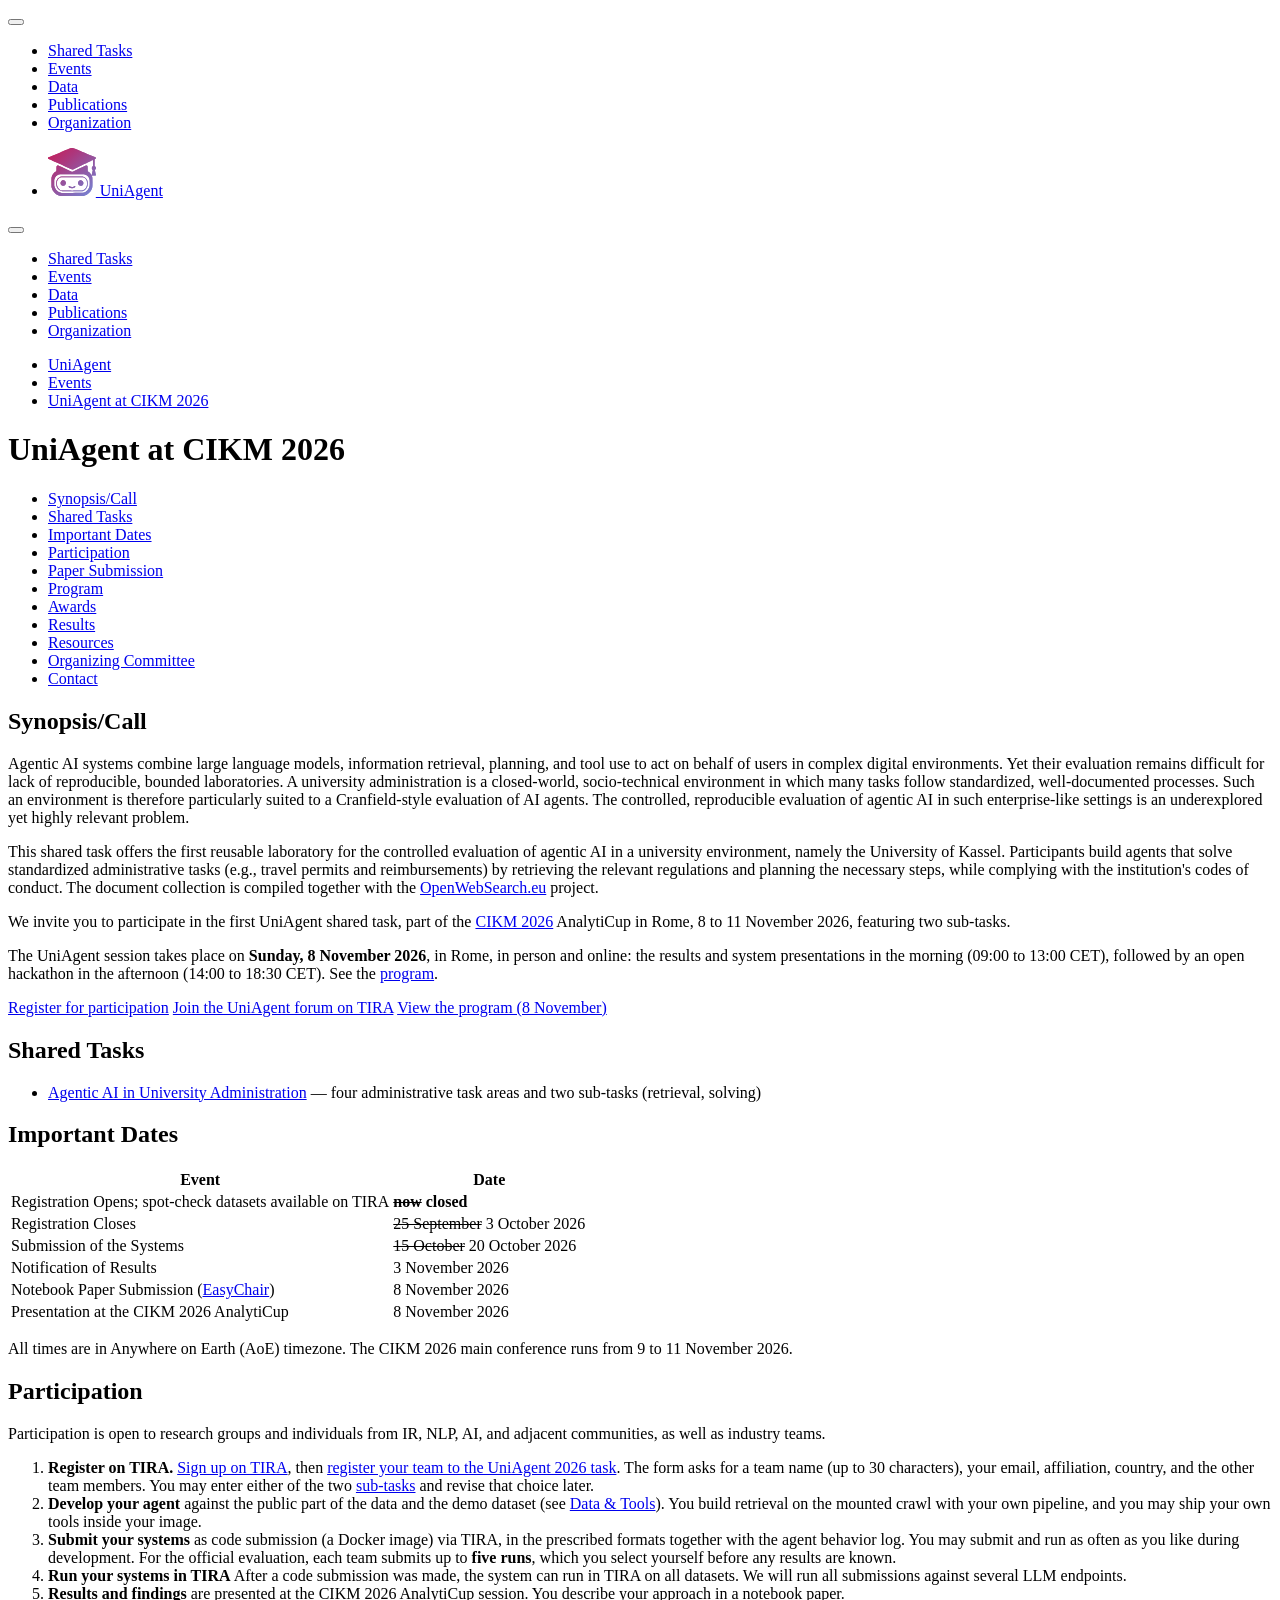
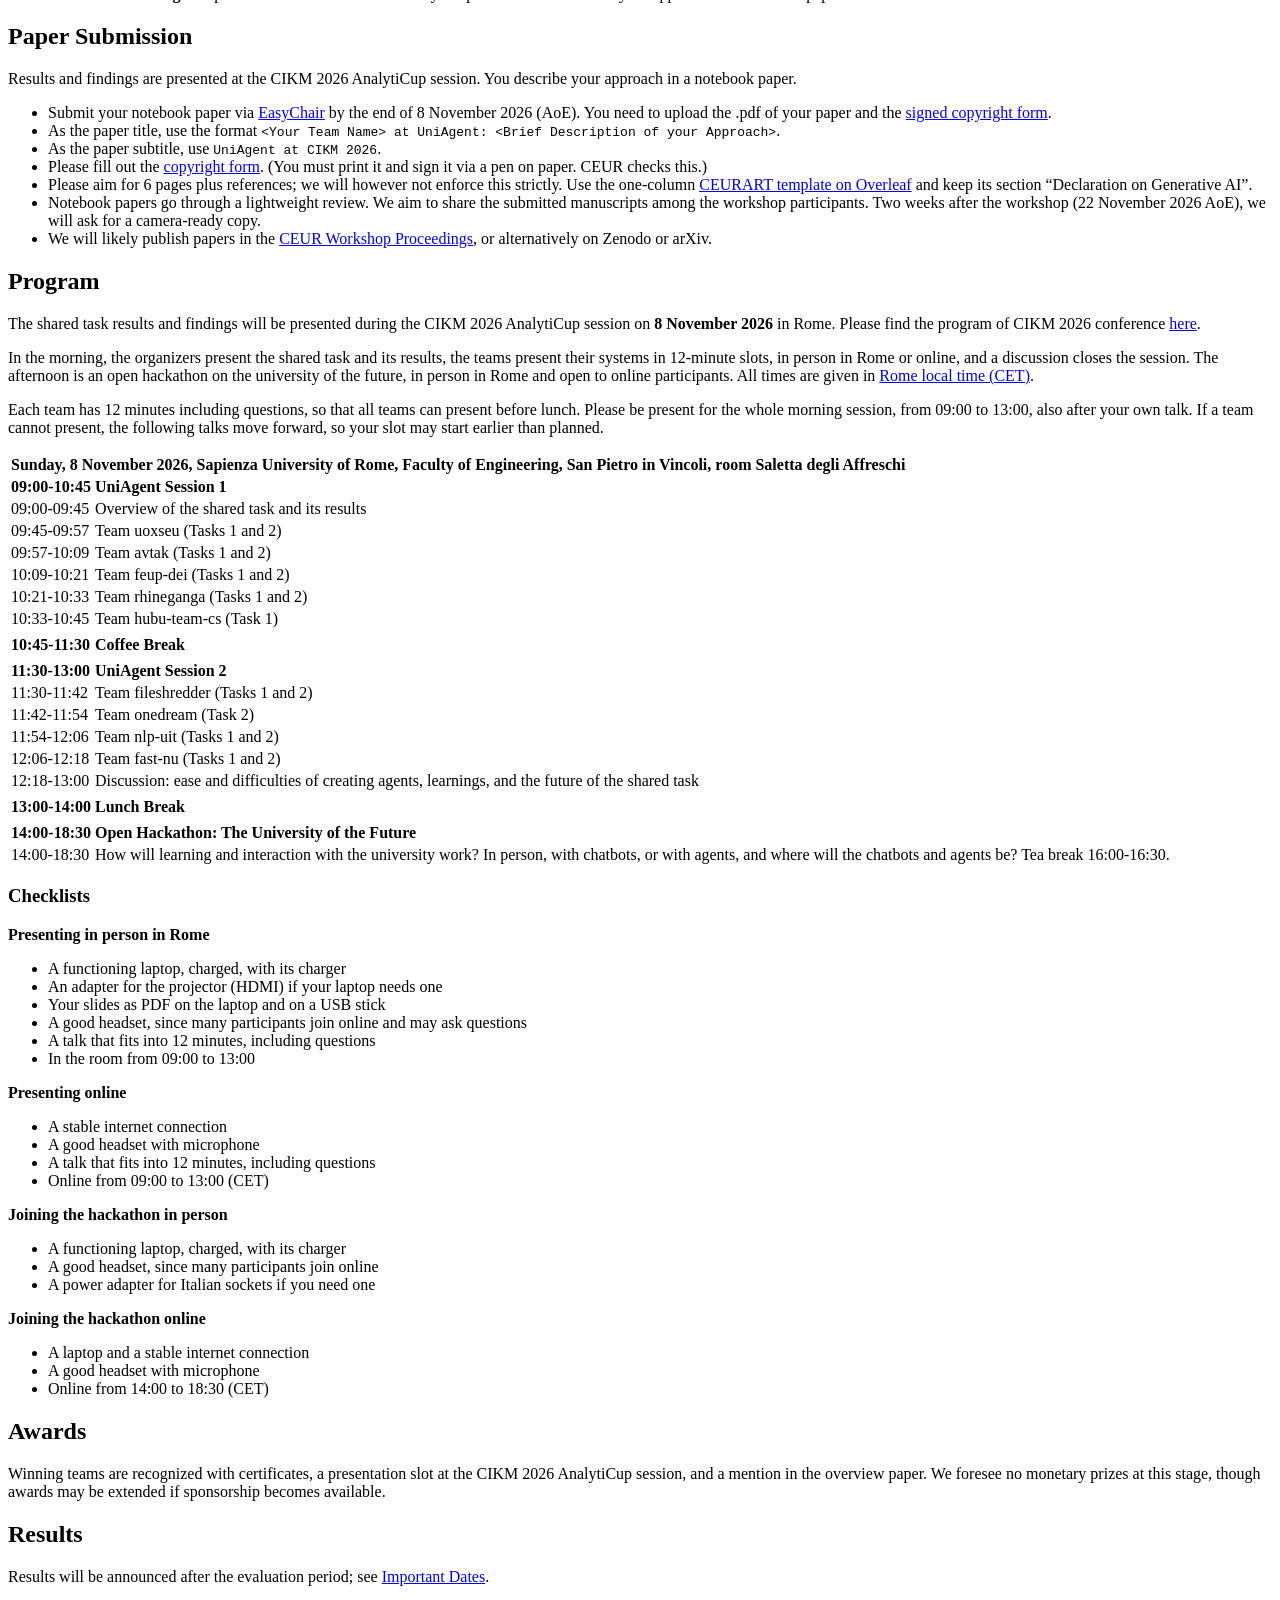
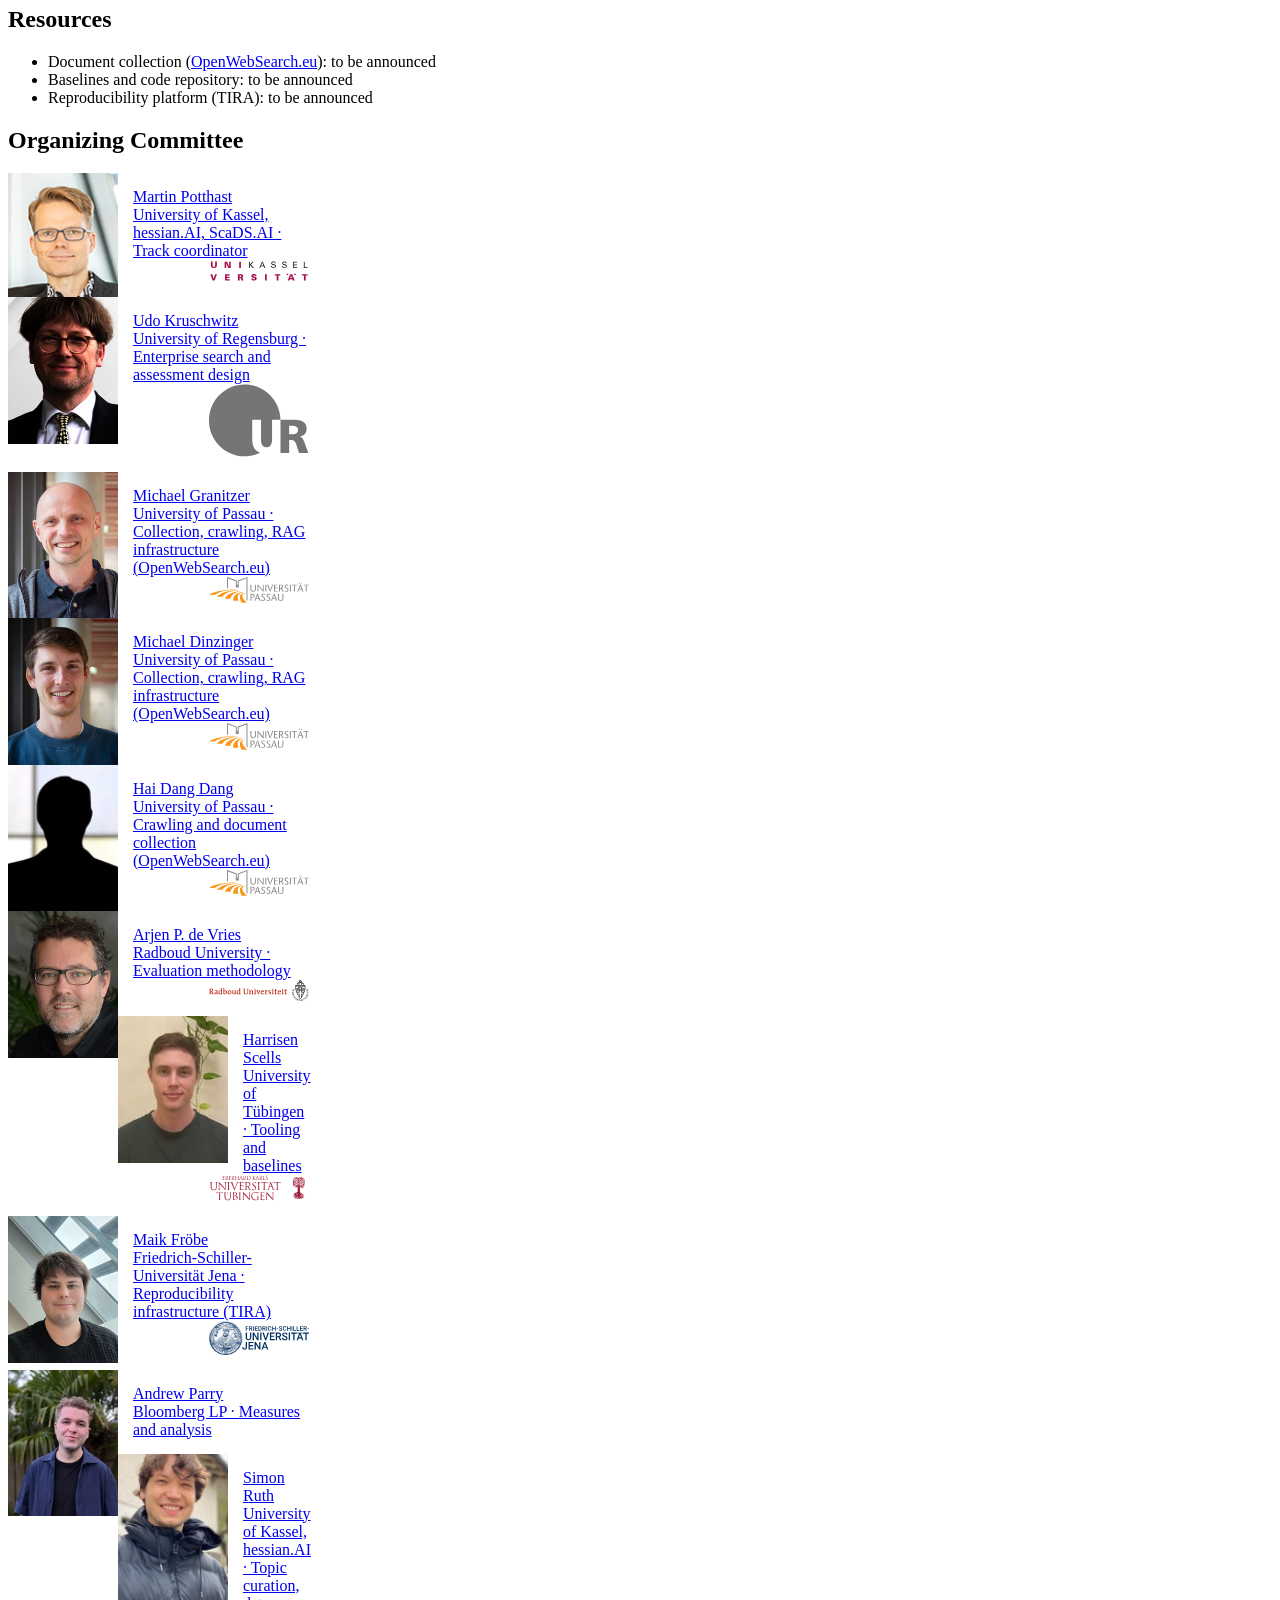
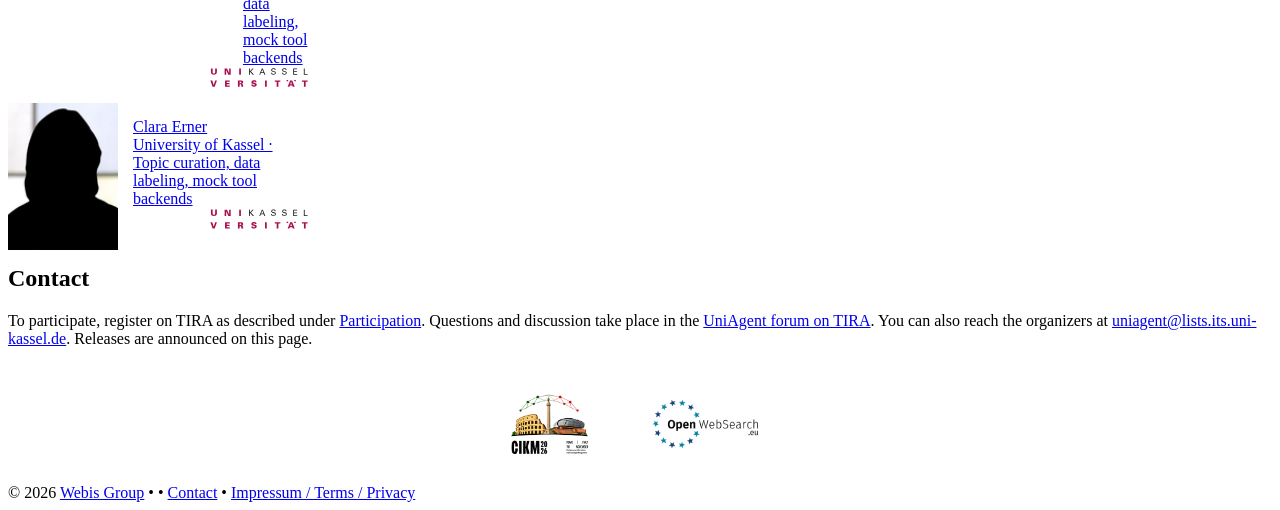
==== cikm26/uniagent26-web/index.html @ 932ba847 "added team + linking schedule" ====
<!doctype html>
<html lang="en">
<head>
    <title>UniAgent at CIKM 2026</title>
    <meta charset="utf-8">
    <meta name="description" content="UniAgent at CIKM 2026: a shared task on agentic AI in university administration, part of the CIKM 2026 AnalytiCup.">
    <meta name="viewport" content="width=device-width, initial-scale=1">
    <meta name="copyright" content="&copy; 2026 Webis">
    <link rel="icon" type="image/png" href="/favicon.png">
    <link rel="icon" href="/favicon.ico" sizes="any">
    <link rel="apple-touch-icon" href="/apple-touch-icon.png">

    <link rel="stylesheet" href="/css/style.css?1">
</head>
<body class="uk-offcanvas-content page-events">
<script src="https://assets.webis.de/js/thirdparty/uikit/uikit.min.js"></script>
<script src="https://assets.webis.de/js/thirdparty/uikit/uikit-icons.min.js"></script>
<script src="https://assets.webis.de/js/thirdparty/jquery/jquery.min.js"></script>
<script src="https://assets.webis.de/js/thirdparty/code-prettify/prettify.js"></script>
<script src="https://assets.webis.de/js/thirdparty/code-prettify/lang-proto.js"></script>
<script src="https://assets.webis.de/js/thirdparty/code-prettify/lang-wiki.js"></script>
<script src="https://assets.webis.de/js/thirdparty/code-prettify/lang-yaml.js"></script>
<script src="https://assets.webis.de/js/code-prettify/lang-cmd.js"></script>

<div id="offcanvas-nav" class="mobile-nav" data-uk-offcanvas="overlay: true; flip: true;">
    <div class="uk-offcanvas-bar">
        <button class="uk-offcanvas-close" type="button" data-uk-close></button>

        <!-- Off-canvas mobile navigation -->
        <nav class="uk-margin-large-top">
            <ul class="uk-nav uk-nav-primary uk-nav-parent-icon" data-uk-nav>
                <li>
                    <a href="/shared-tasks.html">Shared Tasks</a>
                </li>
                <li class="uk-active">
                    <a href="/events.html">Events</a>
                </li>
                <li>
                    <a href="/data.html">Data</a>
                </li>
                <li>
                    <a href="/publications.html">Publications</a>
                </li>
                <li>
                    <a href="/organization.html">Organization</a>
                </li>
            </ul>
        </nav>
    </div>
</div>

<div class="uk-background-secondary global-nav" data-uk-sticky>
    <nav class="uk-navbar-container uk-navbar-transparent uk-container uk-light" data-uk-navbar="mode: click">
        <div class="uk-navbar-left">
            <ul class="uk-navbar-nav">
                <li>
                    <a href="/"><img src="/img/uniagent-logo.svg" alt="UniAgent Logo" class="uk-logo" style="height: 3rem"> UniAgent</a>
                </li>
            </ul>
        </div>

        <!-- Mobile navigation toggle button -->
        <div class="uk-navbar-right mobile-nav">
            <button class="uk-button uk-navbar-item uk-light uk-button-large" type="button" data-uk-icon="icon: menu"
                    data-uk-toggle="target: #offcanvas-nav"></button>
        </div>

        <!-- Desktop navigation -->
        <div class="uk-navbar-right desktop-nav">
            <ul class="uk-navbar-nav">
                <li class="nav-group-start">
                    <a href="/shared-tasks.html">Shared Tasks</a>
                </li>
                <li class="uk-active">
                    <a href="/events.html">Events</a>
                </li>
                <li class="uk-parent">
                    <a href="/data.html">Data</a>
                </li>
                <li class="nav-group-start">
                    <a href="/publications.html">Publications</a>
                </li>
                <li>
                    <a href="/organization.html">Organization</a>
                </li>
            </ul>
        </div>
    </nav>
</div>

<div data-uk-height-viewport="expand: true">
<nav class="uk-container">
<ul class="uk-breadcrumb">
<li><a href="../../index.html">UniAgent</a></li>
<li><a href="../../events.html">Events</a></li>
<li class="uk-disabled"><a href="#">UniAgent at CIKM 2026</a></li>
</ul>
</nav>

<script type="application/ld+json">
{
    "@context":"http://schema.org/",
    "@type":"Event",
    "name":"UniAgent at CIKM 2026: Agentic AI in University Administration",
    "description":"A shared task on agentic AI in university administration, part of the CIKM 2026 AnalytiCup.",
    "url":"https://uniagent.webis.de/cikm26/uniagent26-web/index.html",
    "startDate":"2026-11-08",
    "location":{"@type":"Place","name":"Rome, Italy"},
    "keywords":["Agentic AI","Agentic Retrieval","Enterprise Search","Tool Use","University Administration"],
    "creator":[
        {"@type":"Organization","url":"https://webis.de/","name":"The Web Technology & Information Systems Network","alternateName":"Webis"}
    ]
}
</script>

<main class="uk-section uk-section-default">
<div class="uk-container">
<div class="uk-container">
<h1 class="uk-margin-remove-top">UniAgent at CIKM 2026</h1>
<ul class="uk-list">
<li><span data-uk-icon="chevron-down"></span><a class="uk-margin-small-right" href="#index-synopsis">Synopsis/Call</a></li>
<li><span data-uk-icon="chevron-down"></span><a class="uk-margin-small-right" href="#index-tasks">Shared Tasks</a></li>
<li><span data-uk-icon="chevron-down"></span><a class="uk-margin-small-right" href="#index-important-dates">Important Dates</a></li>
<li><span data-uk-icon="chevron-down"></span><a class="uk-margin-small-right" href="#index-participation">Participation</a></li>
<li><span data-uk-icon="chevron-down"></span><a class="uk-margin-small-right" href="#index-paper-submission">Paper Submission</a></li>
<li><span data-uk-icon="chevron-down"></span><a class="uk-margin-small-right" href="#index-program">Program</a></li>
<li><span data-uk-icon="chevron-down"></span><a class="uk-margin-small-right" href="#index-awards">Awards</a></li>
<li><span data-uk-icon="chevron-down"></span><a class="uk-margin-small-right" href="#index-results">Results</a></li>
<li><span data-uk-icon="chevron-down"></span><a class="uk-margin-small-right" href="#index-resources">Resources</a></li>
<li><span data-uk-icon="chevron-down"></span><a class="uk-margin-small-right" href="#index-organizing-committee">Organizing Committee</a></li>
<li><span data-uk-icon="chevron-down"></span><a class="uk-margin-small-right" href="#index-contact">Contact</a></li>
</ul>
</div>

<div class="uk-container uk-margin-medium">
<h2 id="index-synopsis">Synopsis/Call</h2>
        <p>Agentic AI systems combine large language models, information retrieval,
        planning, and tool use to act on behalf of users in complex digital
        environments. Yet their evaluation remains difficult for lack of reproducible,
        bounded laboratories. A university administration is a closed-world,
        socio-technical environment in which many tasks follow standardized,
        well-documented processes. Such an environment is therefore particularly suited to a
        Cranfield-style evaluation of AI&nbsp;agents. The controlled, reproducible
        evaluation of agentic AI in such enterprise-like settings is an underexplored
        yet highly relevant problem.</p>

        <p>This shared task offers the first reusable laboratory for the controlled
        evaluation of agentic AI in a university environment, namely the University of
        Kassel. Participants build agents that solve standardized administrative tasks
        (e.g., travel permits and reimbursements) by retrieving the relevant
        regulations and planning the necessary steps,
        while complying with the institution's codes of conduct. The document collection
        is compiled together with the <a href="https://openwebsearch.eu" target="_blank" rel="noopener">OpenWebSearch.eu</a>
        project.</p>

<p>We invite you to participate in the first UniAgent shared task, part of the
<a href="https://cikm2026.diag.uniroma1.it/">CIKM&nbsp;2026</a> AnalytiCup in Rome, 8 to
11&nbsp;November&nbsp;2026, featuring two sub-tasks.</p>

<p>The UniAgent session takes place on <b>Sunday, 8&nbsp;November&nbsp;2026</b>, in Rome, in person and online:
the results and system presentations in the morning (09:00 to 13:00 CET), followed by an open hackathon in the
afternoon (14:00 to 18:30 CET). See the <a href="#index-program">program</a>.</p>

<a class="uk-button uk-button-primary" href="https://www.tira.io/task-overview/uniagent-2026/">Register for participation</a>
<a class="uk-button uk-button-primary" href="https://www.tira.io/c/uniagent">Join the UniAgent forum on TIRA</a>
<a class="uk-button uk-button-primary" href="#index-program">View the program (8 November)</a>

<h2 id="index-tasks" class="uk-margin-large-top">Shared Tasks</h2>
<ul>
<li><a href="agentic-university-administration.html">Agentic AI in University Administration</a> &mdash; four administrative task areas and two
sub-tasks (retrieval, solving)</li>
</ul>

<h2 id="index-important-dates" class="uk-margin-large-top">Important Dates</h2>
<table class="uk-table uk-table-divider uk-table-small">
<thead>
<tr><th>Event</th><th>Date</th></tr>
</thead>
<tbody>
<tr><td>Registration Opens; spot-check datasets available on TIRA</td><td><b><s>now</s> closed</b></td></tr>
<tr><td>Registration Closes</td><td><s>25 September</s> 3 October 2026</td></tr>
<tr><td>Submission of the Systems</td><td><s>15 October</s> 20 October 2026</td></tr>
<tr><td>Notification of Results</td><td>3 November 2026</td></tr>
<tr><td>Notebook Paper Submission (<a href="https://easychair.org/conferences/?conf=uniagent26" target="_blank" rel="noopener">EasyChair</a>)</td><td>8 November 2026</td></tr>
<tr><td>Presentation at the CIKM&nbsp;2026 AnalytiCup</td><td>8 November 2026</td></tr>
</tbody>
</table>
<p>All times are in Anywhere on Earth (AoE) timezone. The CIKM&nbsp;2026 main conference
runs from 9 to 11&nbsp;November&nbsp;2026.</p>

<h2 id="index-participation" class="uk-margin-large-top">Participation</h2>
        <p>Participation is open to research groups and individuals from IR, NLP, AI,
        and adjacent communities, as well as industry teams.</p>
        <ol class="uk-list uk-list-decimal">
            <li><b>Register on TIRA.</b> <a href="https://www.tira.io/signup" target="_blank" rel="noopener">Sign up on TIRA</a>,
            then <a href="https://www.tira.io/task-overview/uniagent-2026/" target="_blank" rel="noopener">register your team to the UniAgent&nbsp;2026 task</a>.
            The form asks for a team name (up to 30&nbsp;characters), your email,
            affiliation, country, and the other team members. You may enter either of the
            two <a href="agentic-university-administration.html#task">sub-tasks</a> and revise that choice later.</li>
            <li><b>Develop your agent</b> against the public part of the data and the demo
            dataset (see <a href="agentic-university-administration.html#data">Data &amp; Tools</a>). You build retrieval on the
            mounted crawl with your own pipeline, and you may ship your own tools inside your
            image.</li>
            <li><b>Submit your systems</b> as code submission (a Docker image) via TIRA, in the
            prescribed formats together with the agent behavior log. You may submit and run
            as often as you like during development. For the official evaluation, each team
            submits up to <b>five runs</b>, which you select yourself before any results are
            known.</li>
            <li><b>Run your systems in TIRA</b> After a code submission was made, the system can run
            in TIRA on all datasets. We will run all submissions against several LLM endpoints.</li>
            <li><b>Results and findings</b> are presented at the CIKM&nbsp;2026 AnalytiCup
            session. You describe your approach in a notebook paper.</li>
        </ol>

<h2 id="index-paper-submission" class="uk-margin-large-top">Paper Submission</h2>
<p>Results and findings are presented at the CIKM&nbsp;2026 AnalytiCup
session. You describe your approach in a notebook paper.</p>
<ul>
<li>Submit your notebook paper via
<a href="https://easychair.org/conferences/?conf=uniagent26" target="_blank" rel="noopener">EasyChair</a>
by the end of 8&nbsp;November&nbsp;2026 (AoE). You need to upload the .pdf of your paper and the <a href="/cikm26/author-agreement-ceur.pdf">signed copyright form</a>.</li>
<li>As the paper title, use the format <code>&lt;Your Team Name&gt; at UniAgent: &lt;Brief Description of your Approach&gt;</code>.</li>
<li>As the paper subtitle, use <code>UniAgent at CIKM 2026</code>.</li>
<li>Please fill out the <a href="/cikm26/author-agreement-ceur.pdf">copyright form</a>. (You must print it and sign it via a pen on paper. CEUR checks this.)</li>
<li>Please aim for 6 pages plus references; we will however not enforce this strictly. Use the one-column
<a href="https://www.overleaf.com/latex/templates/template-for-submissions-to-ceur-workshop-proceedings-ceur-ws-dot-org/wqyfdgftmcfw" target="_blank" rel="noopener">CEURART template on Overleaf</a>
and keep its section &ldquo;Declaration on Generative AI&rdquo;.</li>
<li>Notebook papers go through a lightweight review. We aim to share the submitted manuscripts among the workshop participants. Two weeks after the workshop (22&nbsp;November&nbsp;2026 AoE), we will ask for a camera-ready copy.</li>
<li>We will likely publish papers in the
<a href="https://ceur-ws.org/" target="_blank" rel="noopener">CEUR Workshop Proceedings</a>, or alternatively on Zenodo or arXiv.</li>
</ul>

<h2 id="index-program" class="uk-margin-large-top">Program</h2>
        <p>The shared task results and findings will be presented during the
        CIKM&nbsp;2026 AnalytiCup session on <b>8&nbsp;November&nbsp;2026</b> in Rome.
        Please find the program of CIKM&nbsp;2026 conference
        <a href="https://cikm2026.diag.uniroma1.it/program/" target="_blank" rel="noopener">here</a>.</p>
        <p>In the morning, the organizers present the shared task and its results, the teams
        present their systems in 12-minute slots, in person in Rome or online, and a discussion
        closes the session. The afternoon is an open hackathon on the university of the future,
        in person in Rome and open to online participants. All times are given in
        <a href="https://time.is/Rome" target="_blank" rel="noopener">Rome local time (CET)</a>.</p>
        <p>Each team has 12 minutes including questions, so that all teams can present before lunch. Please be present
        for the whole morning session, from 09:00 to 13:00, also after your own talk. If a team
        cannot present, the following talks move forward, so your slot may start earlier than
        planned.</p>
        <table class="uk-table uk-table-divider uk-table-small uk-table-striped">
        <tbody>
            <tr><td colspan="2"><b>Sunday, 8&nbsp;November&nbsp;2026, Sapienza University of Rome, Faculty of Engineering, San Pietro in Vincoli, room Saletta degli Affreschi</b></td></tr>
            <tr><td class="uk-text-nowrap"><b>09:00-10:45</b></td><td><b>UniAgent Session 1</b></td></tr>
            <tr><td class="uk-text-nowrap">09:00-09:45</td><td>Overview of the shared task and its results</td></tr>
            <tr><td class="uk-text-nowrap">09:45-09:57</td><td>Team uoxseu (Tasks 1 and 2)</td></tr>
            <tr><td class="uk-text-nowrap">09:57-10:09</td><td>Team avtak (Tasks 1 and 2)</td></tr>
            <tr><td class="uk-text-nowrap">10:09-10:21</td><td>Team feup-dei (Tasks 1 and 2)</td></tr>
            <tr><td class="uk-text-nowrap">10:21-10:33</td><td>Team rhineganga (Tasks 1 and 2)</td></tr>
            <tr><td class="uk-text-nowrap">10:33-10:45</td><td>Team hubu-team-cs (Task 1)</td></tr>
            <tr><td colspan="2"></td></tr>
            <tr><td class="uk-text-nowrap"><b>10:45-11:30</b></td><td><b>Coffee Break</b></td></tr>
            <tr><td colspan="2"></td></tr>
            <tr><td class="uk-text-nowrap"><b>11:30-13:00</b></td><td><b>UniAgent Session 2</b></td></tr>
            <tr><td class="uk-text-nowrap">11:30-11:42</td><td>Team fileshredder (Tasks 1 and 2)</td></tr>
            <tr><td class="uk-text-nowrap">11:42-11:54</td><td>Team onedream (Task 2)</td></tr>
            <tr><td class="uk-text-nowrap">11:54-12:06</td><td>Team nlp-uit (Tasks 1 and 2)</td></tr>
            <tr><td class="uk-text-nowrap">12:06-12:18</td><td>Team fast-nu (Tasks 1 and 2)</td></tr>
            <tr><td class="uk-text-nowrap">12:18-13:00</td><td>Discussion: ease and difficulties of creating agents, learnings, and the future of the shared task</td></tr>
            <tr><td colspan="2"></td></tr>
            <tr><td class="uk-text-nowrap"><b>13:00-14:00</b></td><td><b>Lunch Break</b></td></tr>
            <tr><td colspan="2"></td></tr>
            <tr><td class="uk-text-nowrap"><b>14:00-18:30</b></td><td><b>Open Hackathon: The University of the Future</b></td></tr>
            <tr><td class="uk-text-nowrap">14:00-18:30</td><td>How will learning and interaction with the university work? In person, with chatbots, or with agents, and where will the chatbots and agents be? Tea break 16:00-16:30.</td></tr>
        </tbody>
        </table>

        <h3>Checklists</h3>
        <p><b>Presenting in person in Rome</b></p>
        <ul class="uk-list uk-list-bullet">
            <li>A functioning laptop, charged, with its charger</li>
            <li>An adapter for the projector (HDMI) if your laptop needs one</li>
            <li>Your slides as PDF on the laptop and on a USB stick</li>
            <li>A good headset, since many participants join online and may ask questions</li>
            <li>A talk that fits into 12 minutes, including questions</li>
            <li>In the room from 09:00 to 13:00</li>
        </ul>
        <p><b>Presenting online</b></p>
        <ul class="uk-list uk-list-bullet">
            <li>A stable internet connection</li>
            <li>A good headset with microphone</li>
            <li>A talk that fits into 12 minutes, including questions</li>
            <li>Online from 09:00 to 13:00 (CET)</li>
        </ul>
        <p><b>Joining the hackathon in person</b></p>
        <ul class="uk-list uk-list-bullet">
            <li>A functioning laptop, charged, with its charger</li>
            <li>A good headset, since many participants join online</li>
            <li>A power adapter for Italian sockets if you need one</li>
        </ul>
        <p><b>Joining the hackathon online</b></p>
        <ul class="uk-list uk-list-bullet">
            <li>A laptop and a stable internet connection</li>
            <li>A good headset with microphone</li>
            <li>Online from 14:00 to 18:30 (CET)</li>
        </ul>

<h2 id="index-awards" class="uk-margin-large-top">Awards</h2>
        <p>Winning teams are recognized with certificates, a presentation slot at the
        CIKM&nbsp;2026 AnalytiCup session, and a mention in the overview paper. We
        foresee no monetary prizes at this stage, though awards may be extended if
        sponsorship becomes available.</p>

<h2 id="index-results" class="uk-margin-large-top">Results</h2>
        <p>Results will be announced after the evaluation period; see
        <a href="#index-important-dates">Important Dates</a>.</p>

<h2 id="index-resources" class="uk-margin-large-top">Resources</h2>
        <ul class="uk-list uk-list-bullet">
            <li>Document collection (<a href="https://openwebsearch.eu" target="_blank" rel="noopener">OpenWebSearch.eu</a>): to be announced</li>
            <li>Baselines and code repository: to be announced</li>
            <li>Reproducibility platform (TIRA): to be announced</li>
        </ul>

<h2 id="index-organizing-committee" class="uk-margin-large-top">Organizing Committee</h2>
<!-- TODO: replace the remaining silhouette placeholders as photos become available. -->
<div data-uk-grid class="uk-grid uk-grid-match uk-grid-small thumbnail-card-grid">
<div>
    <div class="uk-card uk-card-default uk-card-body">
        <a href="https://orcid.org/0000-0003-2451-0665" class="uk-link-reset">
            <div class="thumbnail-left"><img src="/img/people/potthast.jpg" alt="Martin Potthast"></div>
            <div class="uk-height-1-1">
                <div class="uk-card-title">Martin Potthast</div>
                <div class="uk-text-muted uk-margin-small-top uk-margin-small-bottom">University of Kassel, hessian.AI, ScaDS.AI &middot; Track coordinator</div>
                <img class="uk-position-bottom-right thumbnail-card-logo"
                     src="/img/organizations/logo-universitaet-kassel.svg"
                     alt="Universit&auml;t Kassel logo">
            </div>
        </a>
    </div>
</div>

<div>
    <div class="uk-card uk-card-default uk-card-body">
        <a href="https://orcid.org/0000-0002-5503-0341" class="uk-link-reset">
            <div class="thumbnail-left"><img src="/img/people/kruschwitz.jpg" alt="Udo Kruschwitz"></div>
            <div class="uk-height-1-1">
                <div class="uk-card-title">Udo Kruschwitz</div>
                <div class="uk-text-muted uk-margin-small-top uk-margin-small-bottom">University of Regensburg &middot; Enterprise search and assessment design</div>
                <img class="uk-position-bottom-right thumbnail-card-logo"
                     src="/img/organizations/logo-universitaet-regensburg.svg"
                     alt="Universit&auml;t Regensburg logo">
            </div>
        </a>
    </div>
</div>

<div>
    <div class="uk-card uk-card-default uk-card-body">
        <a href="https://orcid.org/0000-0003-3566-5507" class="uk-link-reset">
            <div class="thumbnail-left"><img src="/img/people/granitzer.jpg" alt="Michael Granitzer"></div>
            <div class="uk-height-1-1">
                <div class="uk-card-title">Michael Granitzer</div>
                <div class="uk-text-muted uk-margin-small-top uk-margin-small-bottom">University of Passau &middot; Collection, crawling, RAG infrastructure (OpenWebSearch.eu)</div>
                <img class="uk-position-bottom-right thumbnail-card-logo"
                     src="/img/organizations/logo-universitaet-passau.svg"
                     alt="Universit&auml;t Passau logo">
            </div>
        </a>
    </div>
</div>

<div>
    <div class="uk-card uk-card-default uk-card-body">
        <a href="https://orcid.org/0009-0003-1747-5643" class="uk-link-reset">
            <div class="thumbnail-left"><img src="/img/people/dinzinger.jpg" alt="Michael Dinzinger"></div>
            <div class="uk-height-1-1">
                <div class="uk-card-title">Michael Dinzinger</div>
                <div class="uk-text-muted uk-margin-small-top uk-margin-small-bottom">University of Passau &middot; Collection, crawling, RAG infrastructure (OpenWebSearch.eu)</div>
                <img class="uk-position-bottom-right thumbnail-card-logo"
                     src="/img/organizations/logo-universitaet-passau.svg"
                     alt="Universit&auml;t Passau logo">
            </div>
        </a>
    </div>
</div>

<div>
    <div class="uk-card uk-card-default uk-card-body">
        <a href="https://www.fim.uni-passau.de/en/data-science/team" class="uk-link-reset">
            <div class="thumbnail-left"><img src="/img/people/silhouette-male.jpg" alt="Hai Dang Dang"></div>
            <div class="uk-height-1-1">
                <div class="uk-card-title">Hai Dang Dang</div>
                <div class="uk-text-muted uk-margin-small-top uk-margin-small-bottom">University of Passau &middot; Crawling and document collection (OpenWebSearch.eu)</div>
                <img class="uk-position-bottom-right thumbnail-card-logo"
                     src="/img/organizations/logo-universitaet-passau.svg"
                     alt="Universit&auml;t Passau logo">
            </div>
        </a>
    </div>
</div>

<div>
    <div class="uk-card uk-card-default uk-card-body">
        <a href="https://orcid.org/0000-0002-2888-4202" class="uk-link-reset">
            <div class="thumbnail-left"><img src="/img/people/devries.jpg" alt="Arjen P. de Vries"></div>
            <div class="uk-height-1-1">
                <div class="uk-card-title">Arjen P. de Vries</div>
                <div class="uk-text-muted uk-margin-small-top uk-margin-small-bottom">Radboud University &middot; Evaluation methodology</div>
                <img class="uk-position-bottom-right thumbnail-card-logo"
                     src="/img/organizations/logo-radboud-university.svg"
                     alt="Radboud University logo">
            </div>
        </a>
    </div>
</div>

<div>
    <div class="uk-card uk-card-default uk-card-body">
        <a href="https://orcid.org/0000-0001-9578-7157" class="uk-link-reset">
            <div class="thumbnail-left"><img src="/img/people/scells.jpg" alt="Harrisen Scells"></div>
            <div class="uk-height-1-1">
                <div class="uk-card-title">Harrisen Scells</div>
                <div class="uk-text-muted uk-margin-small-top uk-margin-small-bottom">University of T&uuml;bingen &middot; Tooling and baselines</div>
                <img class="uk-position-bottom-right thumbnail-card-logo"
                     src="/img/organizations/logo-universitaet-tuebingen.svg"
                     alt="Universit&auml;t T&uuml;bingen logo">
            </div>
        </a>
    </div>
</div>

<div>
    <div class="uk-card uk-card-default uk-card-body">
        <a href="https://orcid.org/0000-0002-1003-981X" class="uk-link-reset">
            <div class="thumbnail-left"><img src="/img/people/froebe.jpg" alt="Maik Fr&ouml;be"></div>
            <div class="uk-height-1-1">
                <div class="uk-card-title">Maik Fr&ouml;be</div>
                <div class="uk-text-muted uk-margin-small-top uk-margin-small-bottom">Friedrich-Schiller-Universit&auml;t Jena &middot; Reproducibility infrastructure (TIRA)</div>
                <img class="uk-position-bottom-right thumbnail-card-logo"
                     src="/img/organizations/logo-friedrich-schiller-university-jena.svg"
                     alt="Friedrich Schiller University Jena logo">
            </div>
        </a>
    </div>
</div>

<div>
    <div class="uk-card uk-card-default uk-card-body">
        <a href="https://orcid.org/0000-0001-5446-8328" class="uk-link-reset">
            <div class="thumbnail-left"><img src="/img/people/parry.jpg" alt="Andrew Parry"></div>
            <div class="uk-height-1-1">
                <div class="uk-card-title">Andrew Parry</div>
                <div class="uk-text-muted uk-margin-small-top uk-margin-small-bottom">Bloomberg LP &middot; Measures and analysis</div>
            </div>
        </a>
    </div>
</div>

<div>
    <div class="uk-card uk-card-default uk-card-body">
        <a href="https://orcid.org/0009-0008-4868-4882" class="uk-link-reset">
            <div class="thumbnail-left"><img src="/img/people/ruth.jpg" alt="Simon Ruth"></div>
            <div class="uk-height-1-1">
                <div class="uk-card-title">Simon Ruth</div>
                <div class="uk-text-muted uk-margin-small-top uk-margin-small-bottom">University of Kassel, hessian.AI &middot; Topic curation, data labeling, mock tool backends</div>
                <img class="uk-position-bottom-right thumbnail-card-logo"
                     src="/img/organizations/logo-universitaet-kassel.svg"
                     alt="Universit&auml;t Kassel logo">
            </div>
        </a>
    </div>
</div>

<div>
    <div class="uk-card uk-card-default uk-card-body">
        <a href="/organization.html#organizing-committee" class="uk-link-reset">
            <div class="thumbnail-left"><img src="/img/people/silhouette-female.jpg" alt="Clara Erner"></div>
            <div class="uk-height-1-1">
                <div class="uk-card-title">Clara Erner</div>
                <div class="uk-text-muted uk-margin-small-top uk-margin-small-bottom">University of Kassel &middot; Topic curation, data labeling, mock tool backends</div>
                <img class="uk-position-bottom-right thumbnail-card-logo"
                     src="/img/organizations/logo-universitaet-kassel.svg"
                     alt="Universit&auml;t Kassel logo">
            </div>
        </a>
    </div>
</div>
</div>

<h2 id="index-contact" class="uk-margin-large-top">Contact</h2>
        <p>To participate, register on TIRA as described under
        <a href="#index-participation">Participation</a>. Questions and discussion take place in the
        <a href="https://www.tira.io/c/uniagent" target="_blank" rel="noopener">UniAgent forum on TIRA</a>.
        You can also reach the organizers at
        <a href="mailto:uniagent@lists.its.uni-kassel.de">uniagent@lists.its.uni-kassel.de</a>.
        Releases are announced on this page.</p>
<div class="uk-container uk-padding-large uk-padding-remove-bottom">
<div class="task-chair-organizations">
    <div>
        <a href="https://cikm2026.diag.uniroma1.it/" target="_blank">
            <img src="/img/organizations/logo-cikm26.png" alt="CIKM Rome 2026 logo">
        </a>
    </div>
    <div>
        <a href="https://openwebsearch.eu" target="_blank">
            <img src="/img/organizations/logo-openwebsearch.png" alt="OpenWebSearch.eu logo">
        </a>
    </div>
</div>
</div>
</div>
</div>
</main>

</div>

<footer class="uk-section uk-section-muted footer-section">
    <div class="uk-container">
        <div class="uk-grid uk-grid-small uk-margin-top">
            <div class="uk-width-1-5@s">
              <!-- links specific to a service -->
            </div>
            <div class="uk-width-expand uk-visible@s"></div>
            <div>
              &copy; 2026 <a href="https://webis.de/">Webis Group</a> <span class="uk-padding-small">&bullet;</span>
              <a href="https://github.com/webis-de"><span data-uk-icon="icon: github; ratio:0.8"></span></a>
              <a href="https://twitter.com/webis_de"><span data-uk-icon="icon: twitter; ratio:0.9"></span></a>
              <a href="https://www.youtube.com/webis"><span data-uk-icon="icon: youtube; ratio:0.9"></span></a> <span class="uk-padding-small">&bullet;</span>
              <a href="/organization.html">Contact</a> <span class="uk-padding-small">&bullet;</span>
              <a href="https://webis.de/legal.html">Impressum / Terms / Privacy</a>
            </div>
        </div>
    </div>
</footer>

<script>
    UIkit.util.ready(() => {
        PR.prettyPrint();

        const nav = UIkit.util.$(".global-nav");
        const navHeight = UIkit.util.height(nav);

        // correct scroll offset due to fixed navigation after page load
        let fixScrollHeight = () => {
            if (location.hash === "" || !UIkit.util.$(location.hash)) {
                return;
            }

            const pos = document.documentElement.scrollTop;
            const offset = UIkit.util.offset(UIkit.util.$(location.hash));

            if (pos > navHeight * .8 && offset) {
                document.documentElement.scrollTop = offset.top - navHeight - 20;
            }
        };

        window.addEventListener("hashchange", fixScrollHeight, false);
        setTimeout(fixScrollHeight, 100);
    });
</script>
</body>
</html>
---- css/style.css ----
/*
 * Stylesheet of uniagent.webis.de.
 *
 * Same structure as the stylesheets of pan.webis.de and touche.webis.de:
 * it imports the global Webis stylesheet and adds the shared set of
 * shared-task page extras (index cover, page header meta, chair
 * organizations, keynotes, thumbnail card grid).
 */
@import "https://assets.webis.de/css/style.css";

.page-index {
    background: rgb(65, 65, 65) url("../img/uniagent-logo-index-page.svg") no-repeat top right;
}

.page-index .footer-section,
.page-index .footer-section a {
    color: hsla(0, 0%, 100%, .7) !important;
    background: none;
}

.index-cover {
    margin-top: 6vh;
    margin-bottom: 8vh;
    hyphens: none;
}

.page-header-meta {
    color: #666;
    font-size: 1.1rem;
}

.task-chair-organizations {
    text-align: center;
}

@media (min-width: 1200px) {
    .task-chair-organizations {
        margin-left: auto;
        margin-right: auto;
    }
}

.task-chair-organizations > * {
    height: 60px;
    display: inline-block;
    padding: 30px;
}

.task-chair-organizations img,
.task-chair-organizations svg {
    height: 100%;
}

.task-chair-organizations .logo-font {
    display: inline-block;
    padding-left: 15px;
    font-size: 2.5em;
    vertical-align: middle;
    color: #555;
}

.semeval-logo {
    font-size: 70px;
    text-align: center;
    padding: 10px;
}

.keynote {
    margin-bottom: 40px;
}

.keynote .keynote-speaker-image,
.keynote .keynote-meta {
    display: table-cell;
    vertical-align: middle;
}

.keynote .keynote-speaker-image {
    padding-right: 22.5px;
}

.keynote .keynote-speaker-image img {
    height: 100px;
    width: 85px;
    max-width: none;
    object-fit: cover;
    box-shadow: 0 5px 10px rgba(0, 0, 0, .1);
}

.keynote .keynote-title {
    font-size: 1.5rem;
    font-weight: bold;
    text-align: left;
    margin-bottom: 5px;
}

.keynote .keynote-speaker {
    text-align: left;
    color: #666;
    font-size: .875rem;
    display: inline;
}

.keynote .keynote-affiliation {
    color: #666;
    display: inline;
}

.keynote .keynote-affiliation:before {
    content: " • ";
    padding: 0 5px;
}

.keynote .keynote-body {
    margin-top: 15px;
}

.keynote footer {
    color: #666;
    font-style: italic;
}

.keynote footer .keynote-bio p {
    text-overflow: ellipsis;
    white-space: nowrap;
    overflow: hidden;
    margin-bottom: 5px;
}

.keynote footer .keynote-bio .read-more {
    display: block;
}

.keynote footer .keynote-bio .read-less {
    display: none;
}

.keynote footer .keynote-bio.expanded .read-more {
    display: none;
}

.keynote footer .keynote-bio.expanded .read-less {
    display: block;
}

.keynote footer .keynote-bio.expanded p {
    overflow: visible;
    white-space: normal;
}

.thumbnail-card-grid > * {
    width: 100%;
    box-sizing: border-box;
    hyphens: none;
    -webkit-hyphens: none;
}

@media (min-width: 640px) {
    .thumbnail-card-grid > * {
        width: 50%;
    }
}

@media (min-width: 960px) {
    .thumbnail-card-grid > * {
        width: 30%;
    }
}

@media (min-width: 1200px) {
    .thumbnail-card-grid > * {
        width: 25%;
    }
}

.thumbnail-card-grid .uk-card {
    padding: 15px;
    max-width: 400px;
}

.thumbnail-card-grid .thumbnail-left {
    margin: -15px;
    margin-right: 15px;
    float: left;
    height: calc(100% + 30px);
}

.thumbnail-card-grid .thumbnail-left img,
.thumbnail-card-grid .thumbnail-left svg {
    height: 100%;
    min-height: 145px;
    width: 110px;
    object-fit: cover;
}

.thumbnail-card-grid .thumbnail-top {
    text-align: center;
    margin-bottom: 15px;
    height: 140px;
    display: flex;
    flex-direction: column;
    justify-content: center;
}

.thumbnail-card-grid .thumbnail-top img,
.thumbnail-card-grid .thumbnail-top svg {
    height: 100%;
    width: 100%;
    object-fit: contain;
}

.thumbnail-card-grid .thumbnail-fill {
    display: flex;
    height: 120px;
}

.thumbnail-card-grid .thumbnail-fill img,
.thumbnail-card-grid .thumbnail-fill svg {
    object-fit: contain;
}

.thumbnail-card-grid .thumbnail-card-logo {
    max-width: 100px;
    max-height: 100px;
    margin-bottom: 15px;
    margin-right: 15px;
}

.thumbnail-card-grid .uk-height-1-1 {
    display: flex;
    flex-direction: column;
    justify-content: space-between;
}

.thumbnail-card-grid .uk-height-1-1 > .uk-margin-small-top,
.thumbnail-card-grid .uk-height-1-1 > .uk-margin-small-bottom {
    margin: 0 !important;
}

.thumbnail-card-grid .uk-height-1-1 > .uk-position-bottom-right.thumbnail-card-logo {
    position: relative !important;
    margin: 0;
    align-self: end;
}
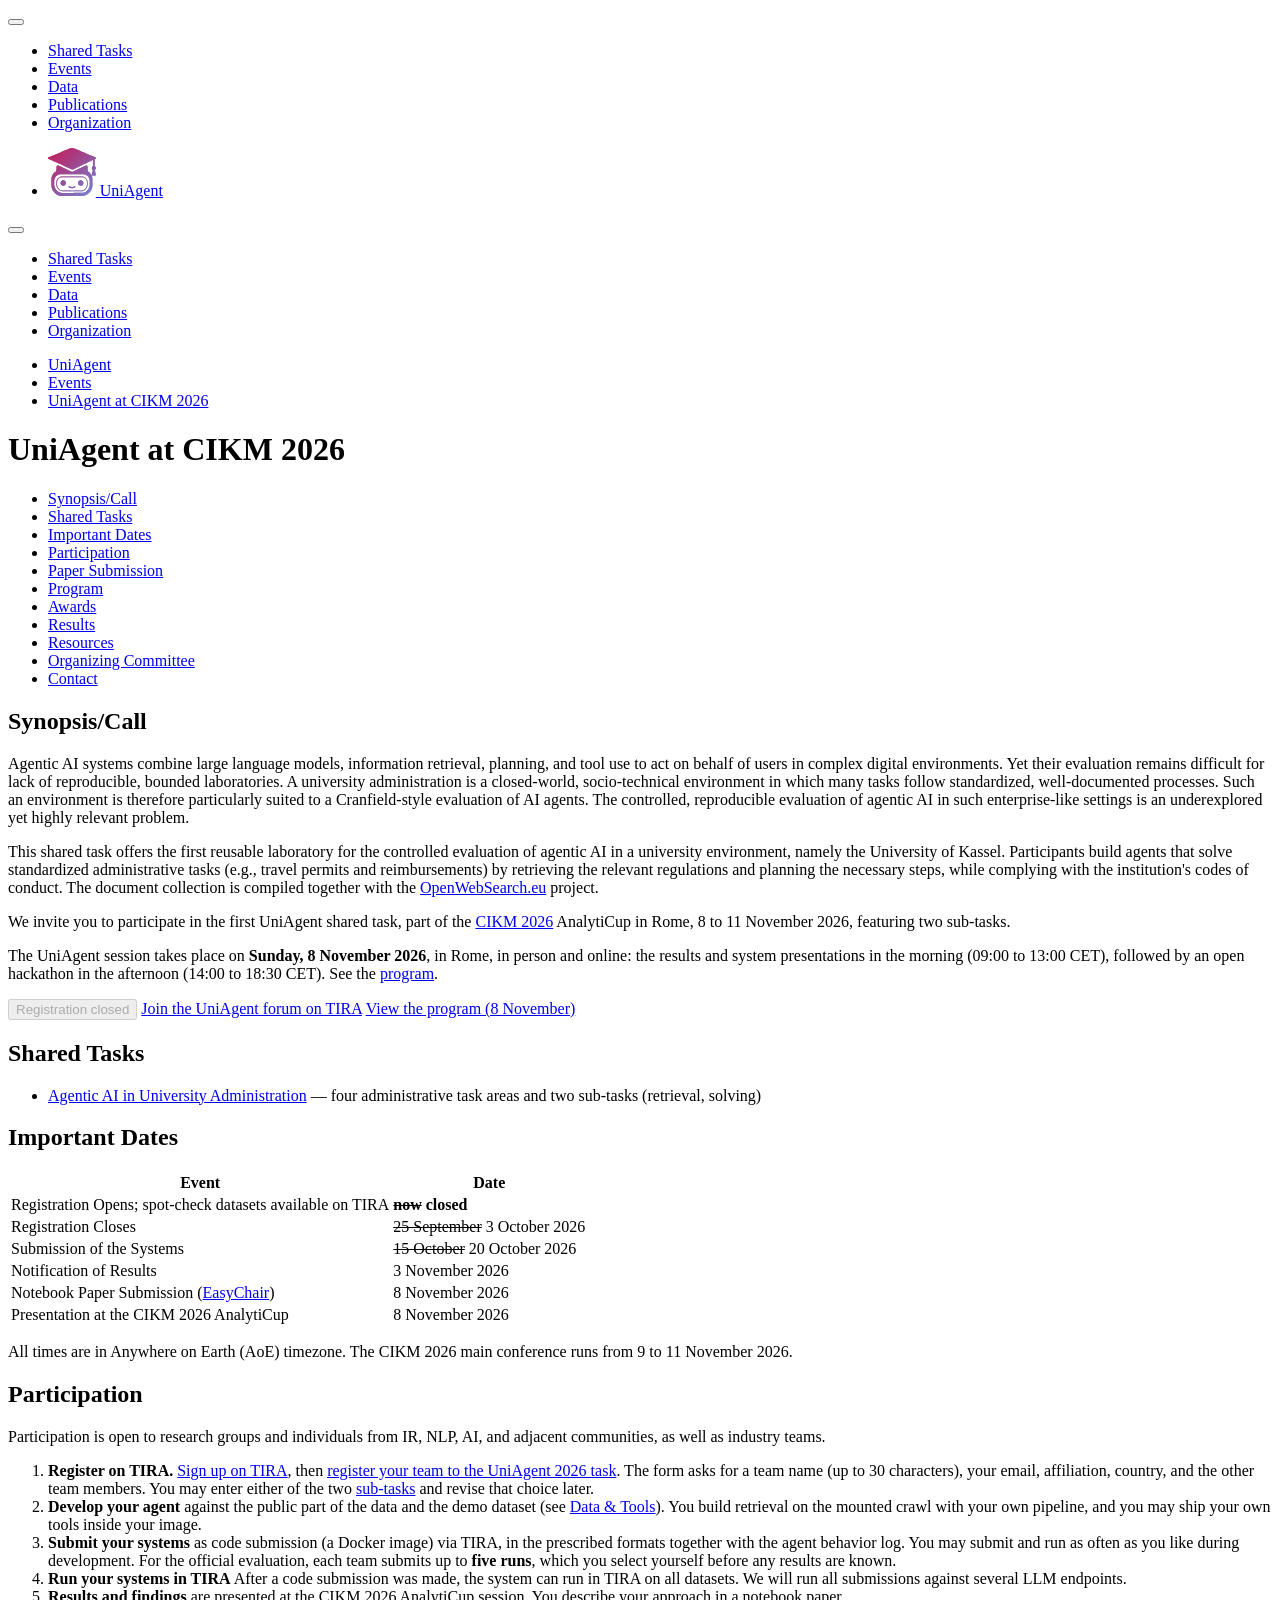
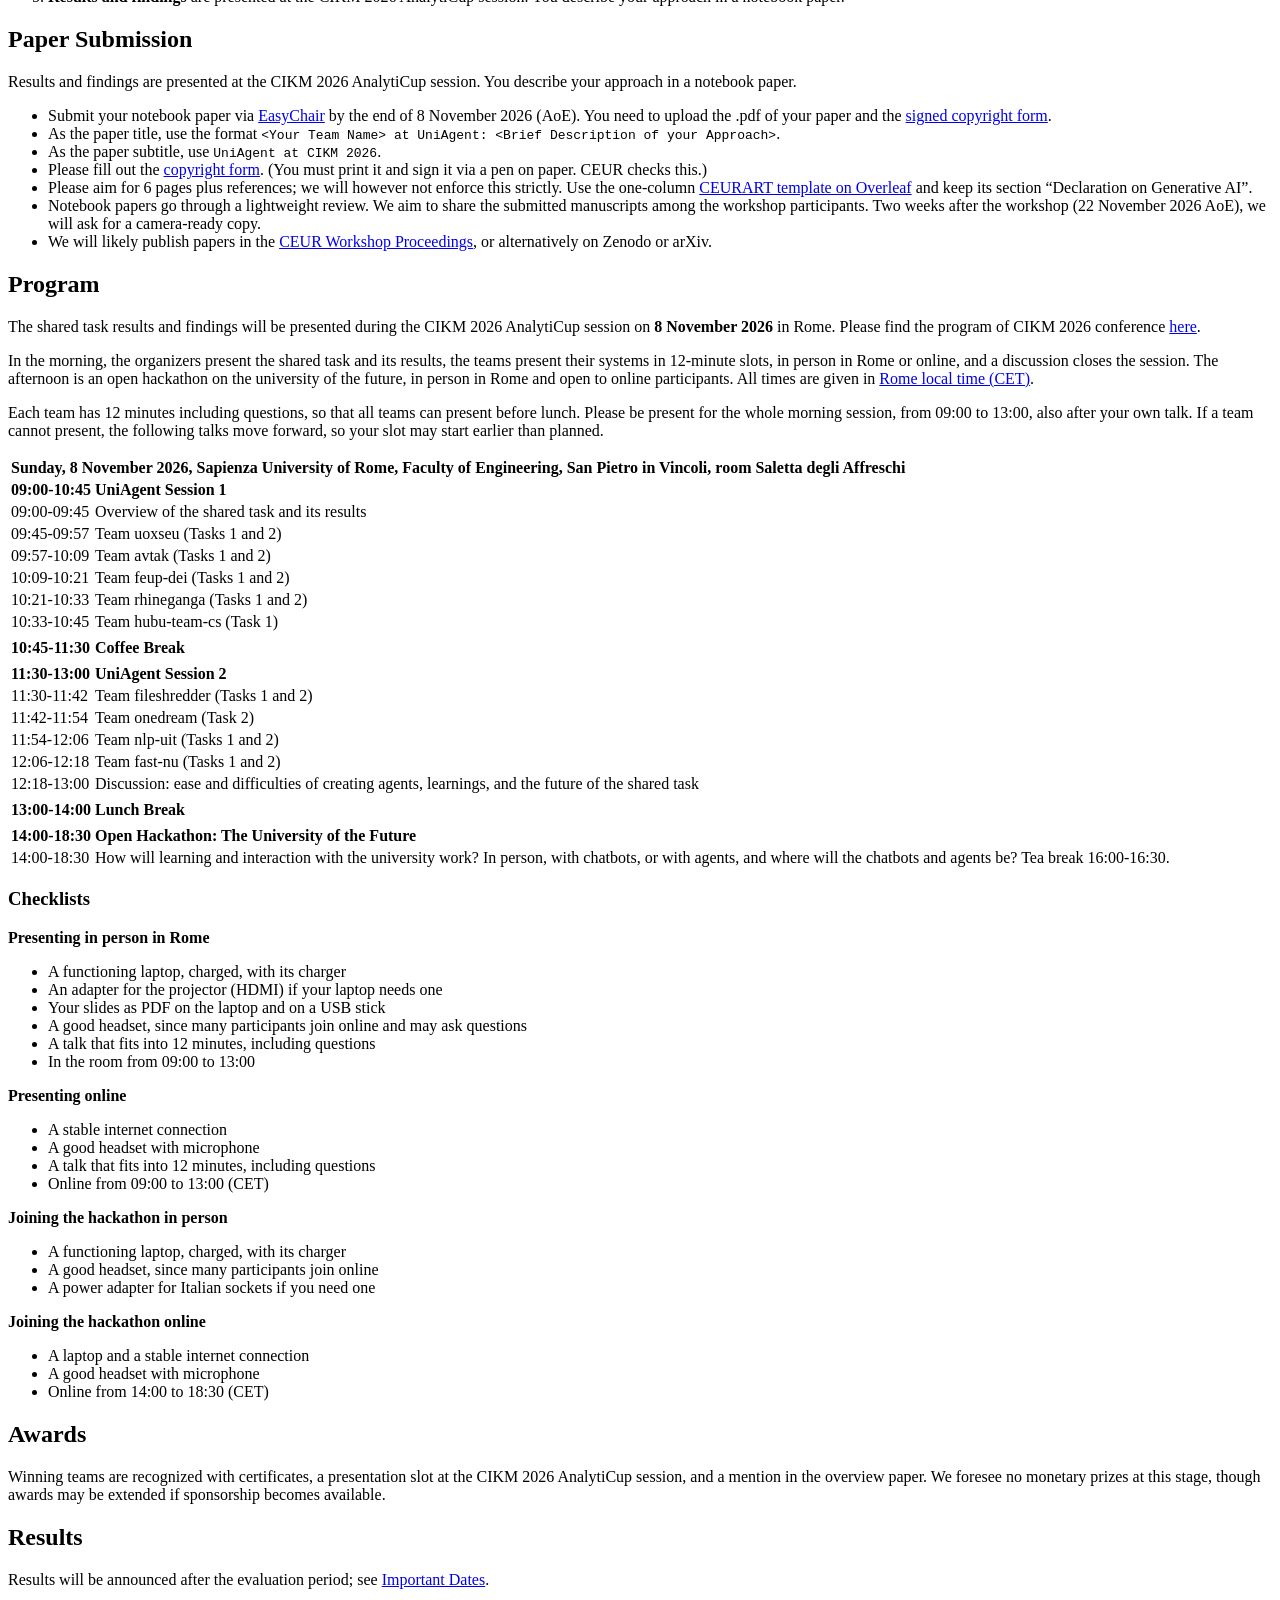
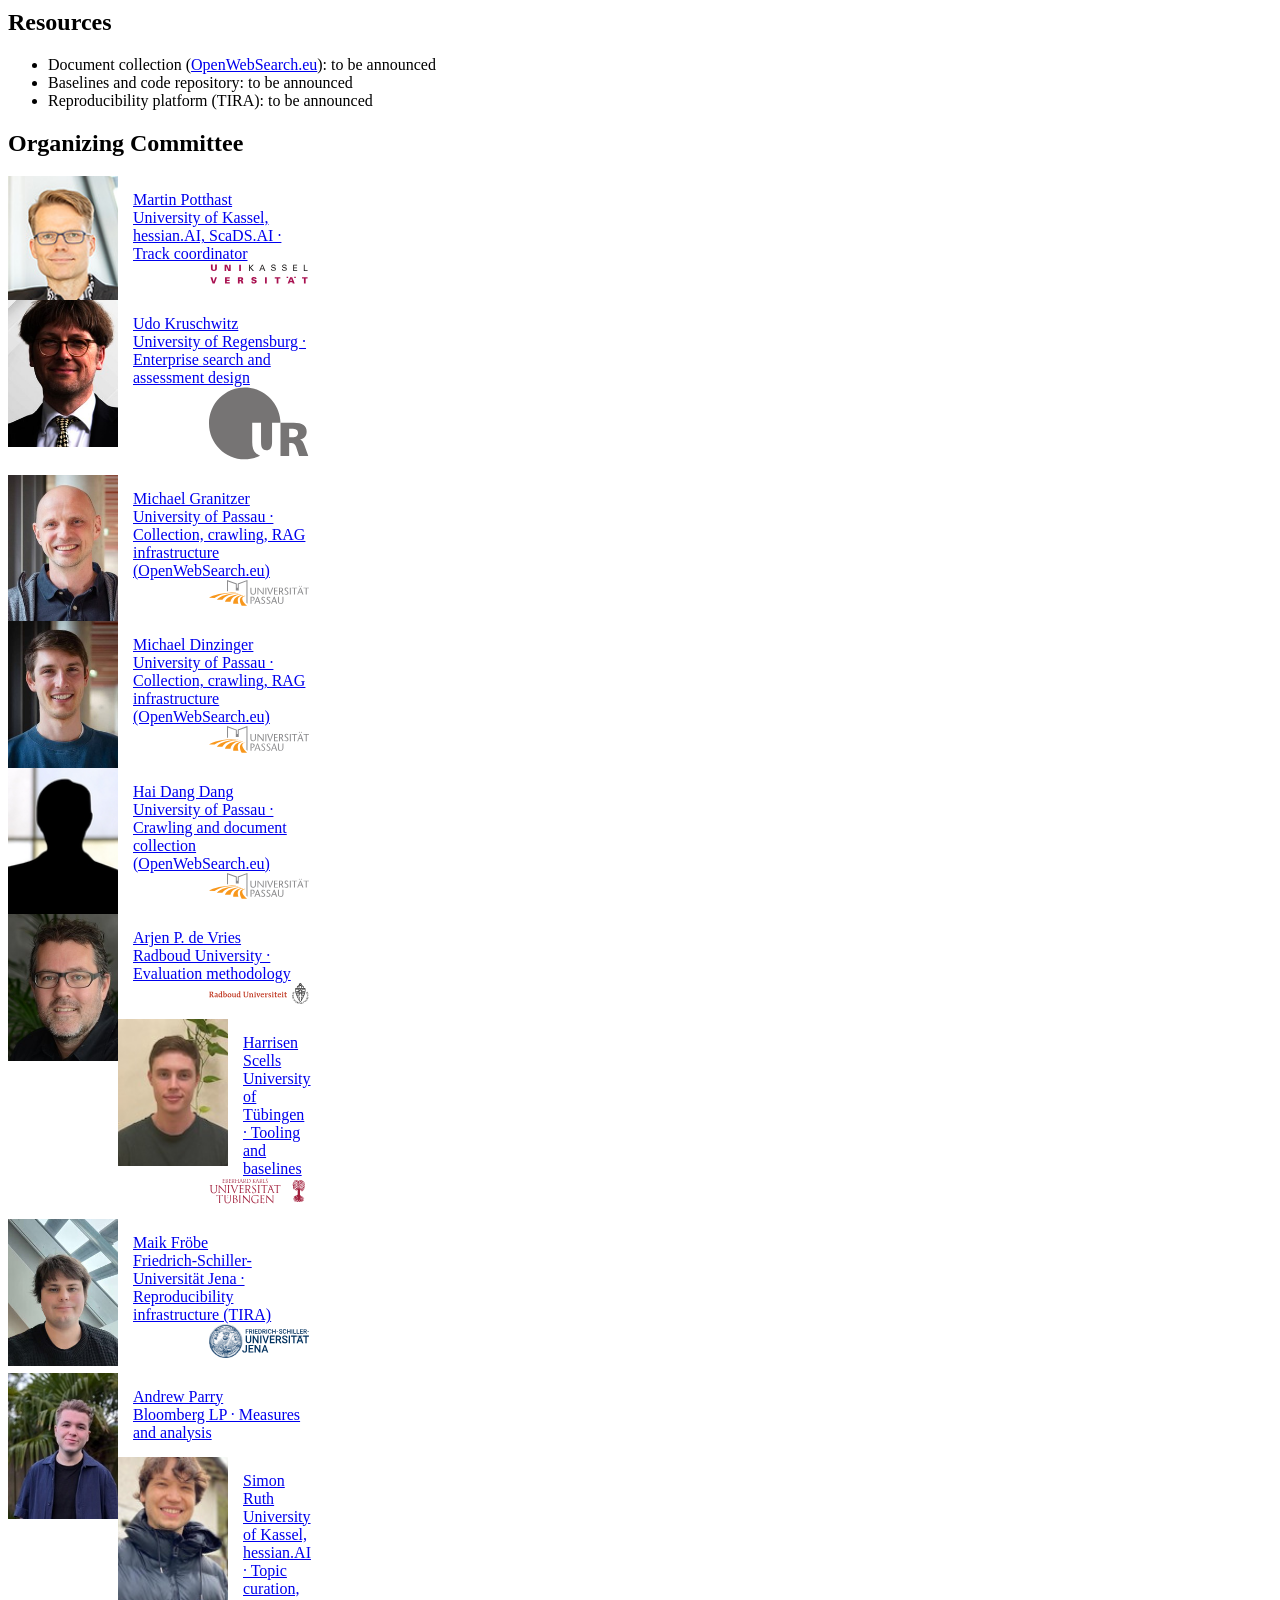
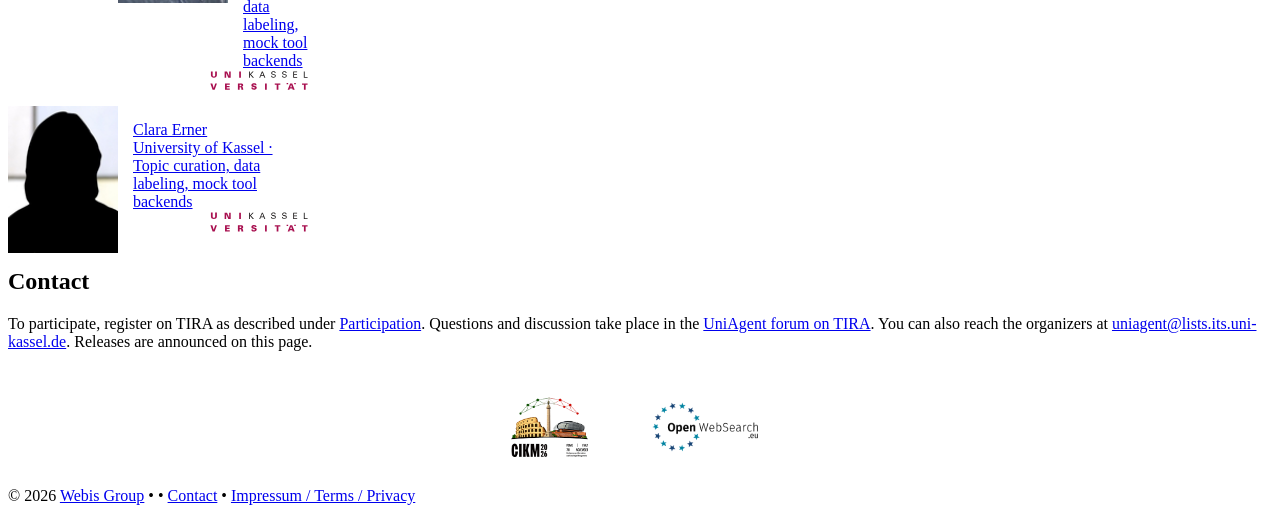
==== commit 48becb66: "deactiveate buttons" ====
--- a/cikm26/uniagent26-web/index.html
+++ b/cikm26/uniagent26-web/index.html
@@ -161,7 +161,7 @@
 the results and system presentations in the morning (09:00 to 13:00 CET), followed by an open hackathon in the
 afternoon (14:00 to 18:30 CET). See the <a href="#index-program">program</a>.</p>
 
-<a class="uk-button uk-button-primary" href="https://www.tira.io/task-overview/uniagent-2026/">Register for participation</a>
+<button class="uk-button uk-button-primary" type="button" disabled>Registration closed</button>
 <a class="uk-button uk-button-primary" href="https://www.tira.io/c/uniagent">Join the UniAgent forum on TIRA</a>
 <a class="uk-button uk-button-primary" href="#index-program">View the program (8 November)</a>
 
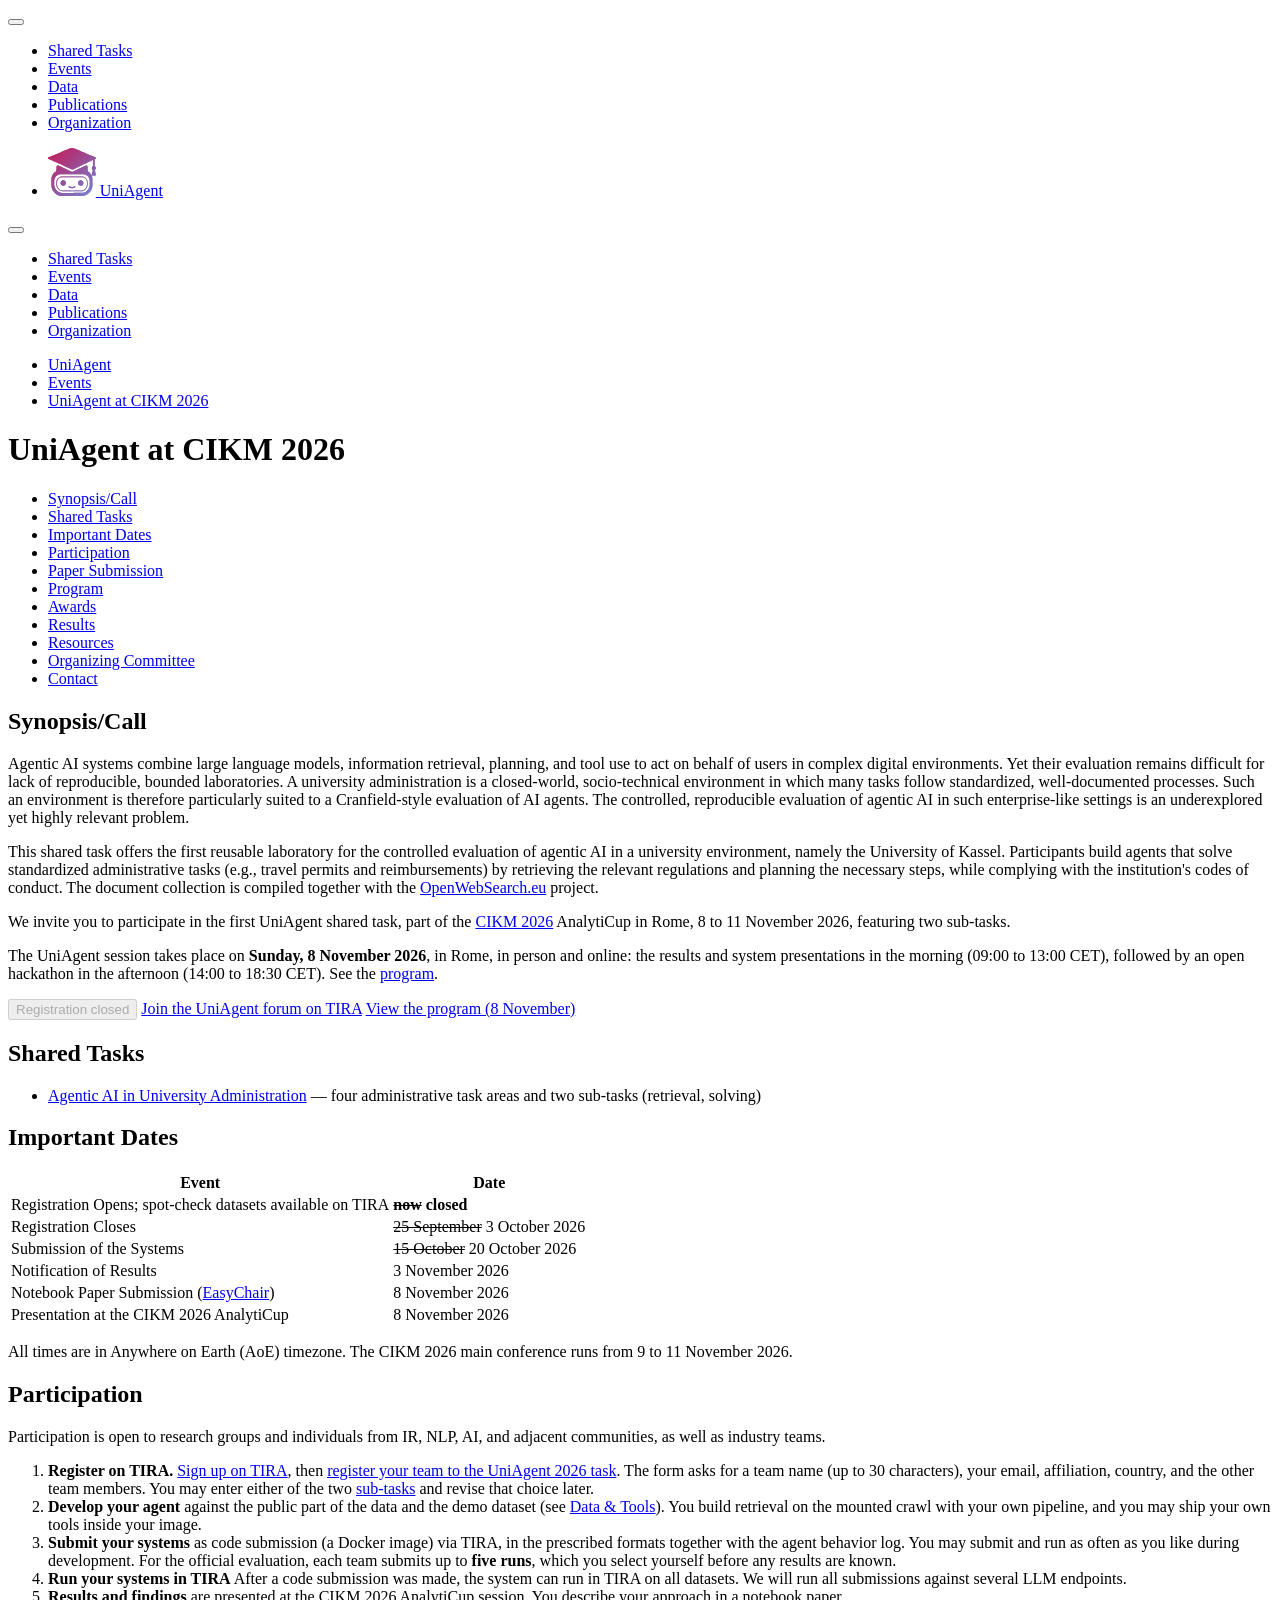
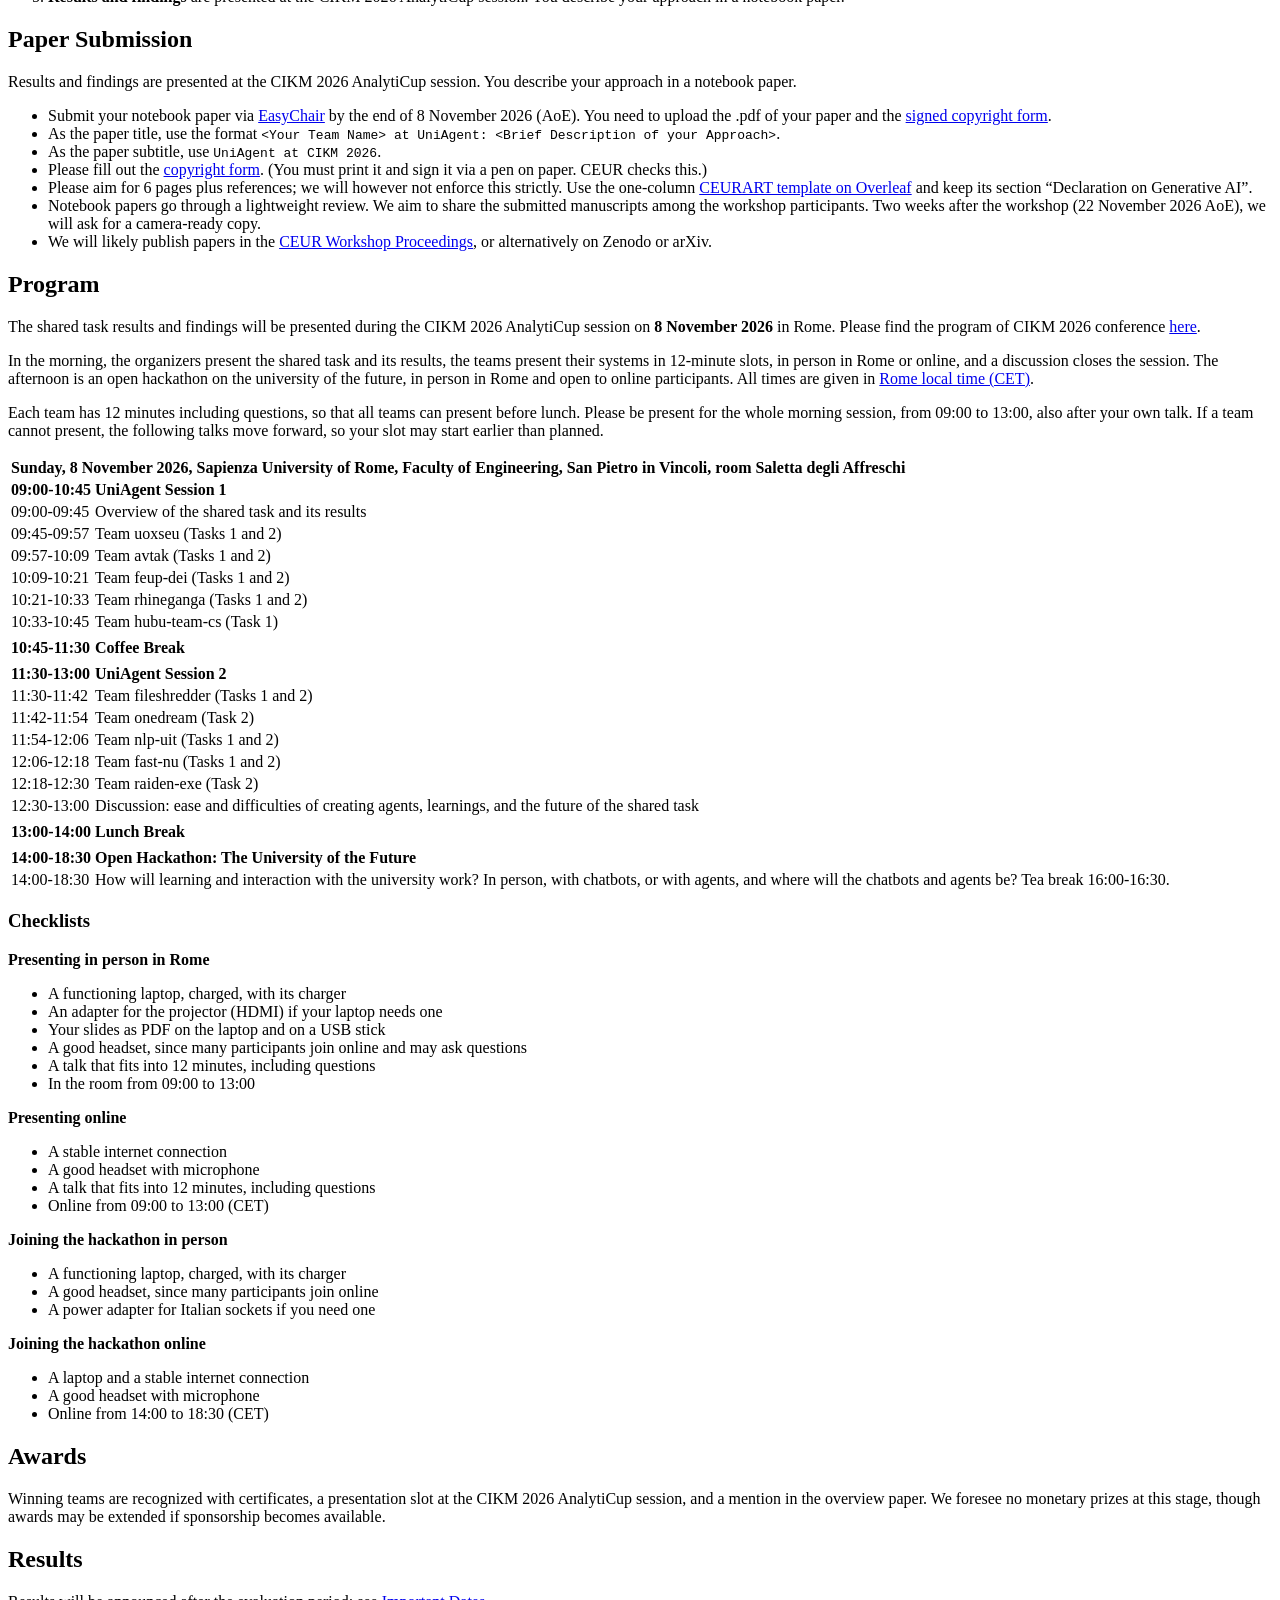
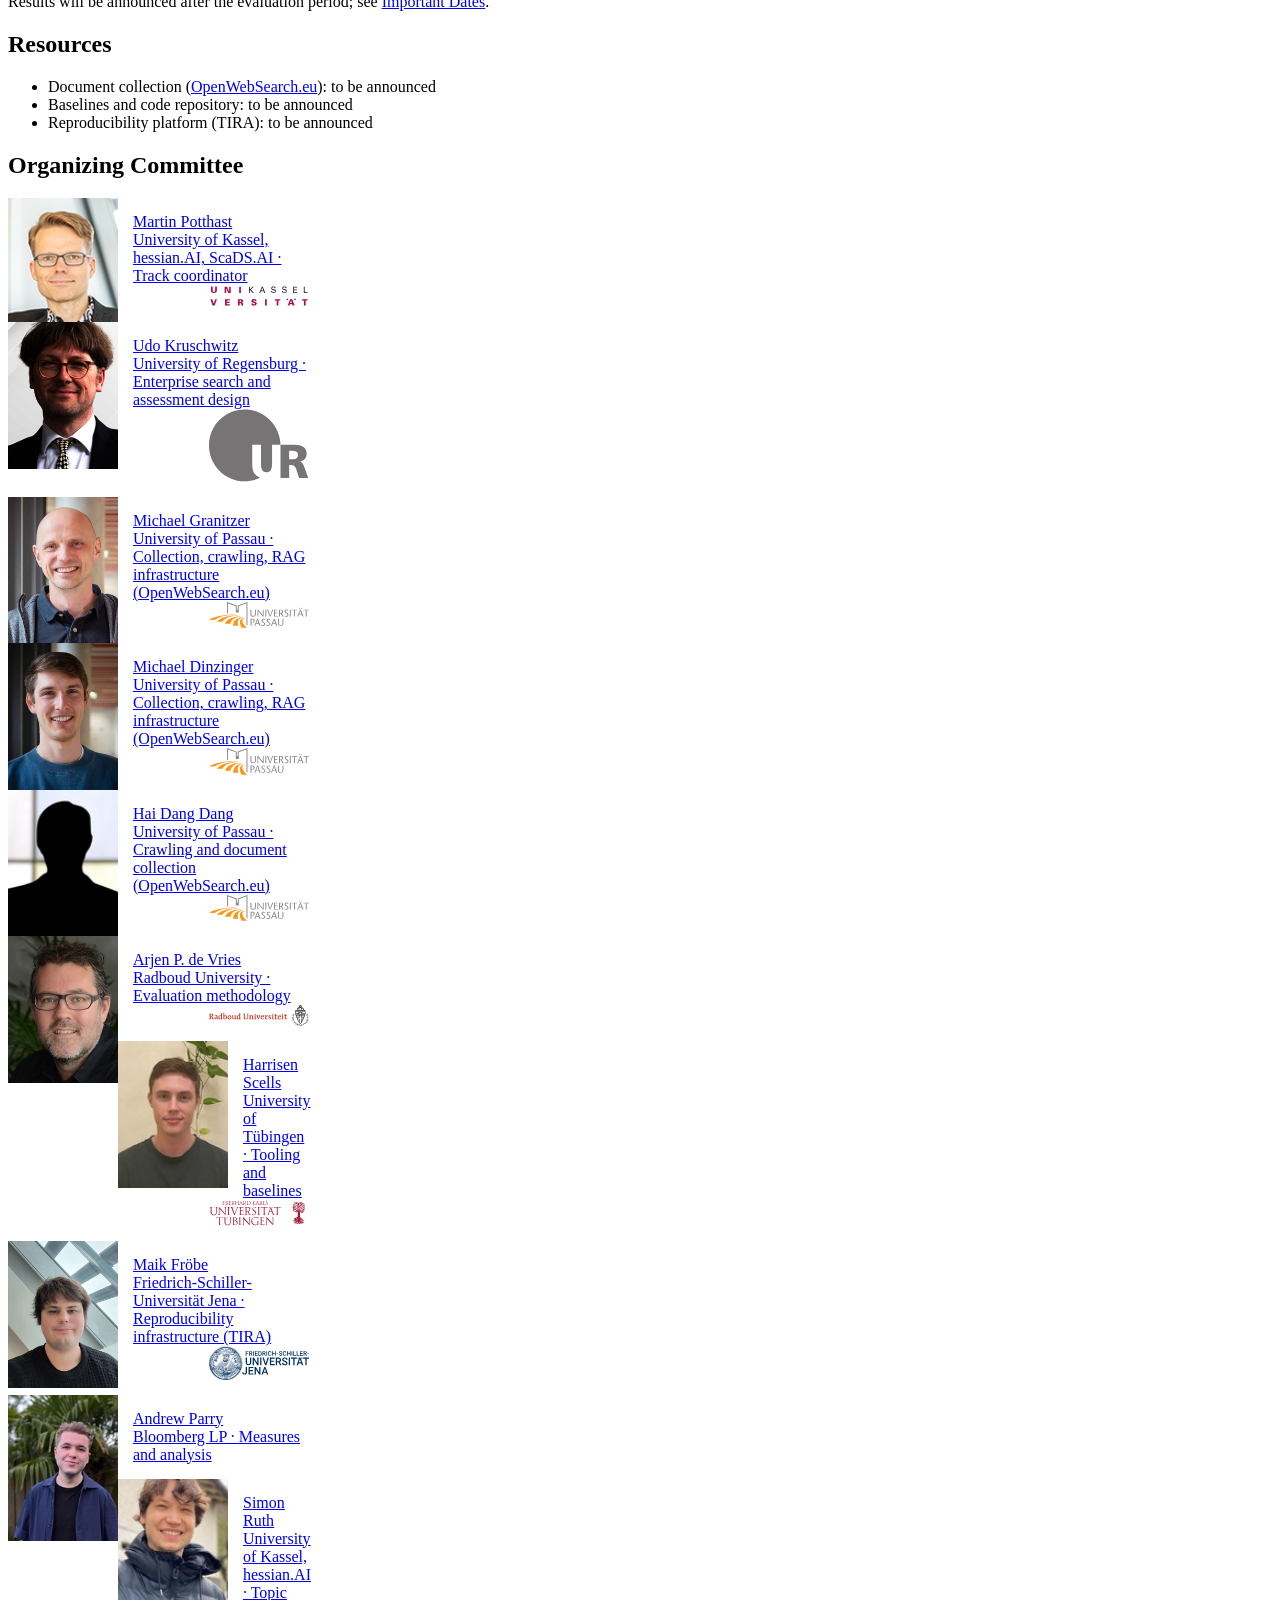
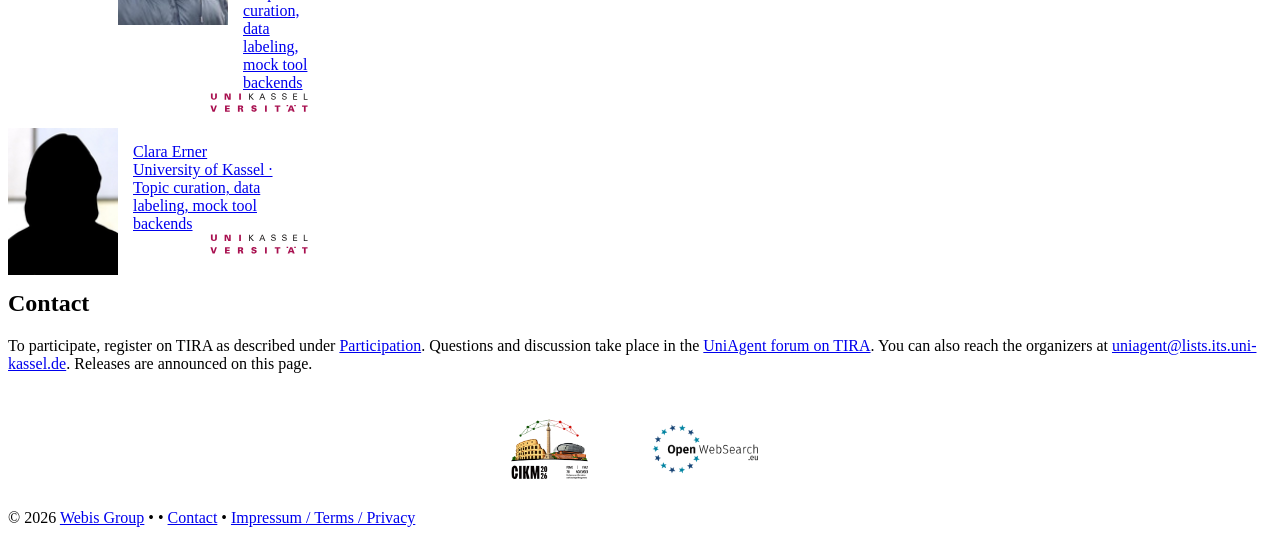
==== commit 708b3dea: "CIKM program: team raiden-exe at 12:18, the discussion from 12:30 Co-Authored-By: Claude Opus 5.5 <n" ====
--- a/cikm26/uniagent26-web/index.html
+++ b/cikm26/uniagent26-web/index.html
@@ -262,7 +262,8 @@
             <tr><td class="uk-text-nowrap">11:42-11:54</td><td>Team onedream (Task 2)</td></tr>
             <tr><td class="uk-text-nowrap">11:54-12:06</td><td>Team nlp-uit (Tasks 1 and 2)</td></tr>
             <tr><td class="uk-text-nowrap">12:06-12:18</td><td>Team fast-nu (Tasks 1 and 2)</td></tr>
-            <tr><td class="uk-text-nowrap">12:18-13:00</td><td>Discussion: ease and difficulties of creating agents, learnings, and the future of the shared task</td></tr>
+            <tr><td class="uk-text-nowrap">12:18-12:30</td><td>Team raiden-exe (Task 2)</td></tr>
+            <tr><td class="uk-text-nowrap">12:30-13:00</td><td>Discussion: ease and difficulties of creating agents, learnings, and the future of the shared task</td></tr>
             <tr><td colspan="2"></td></tr>
             <tr><td class="uk-text-nowrap"><b>13:00-14:00</b></td><td><b>Lunch Break</b></td></tr>
             <tr><td colspan="2"></td></tr>
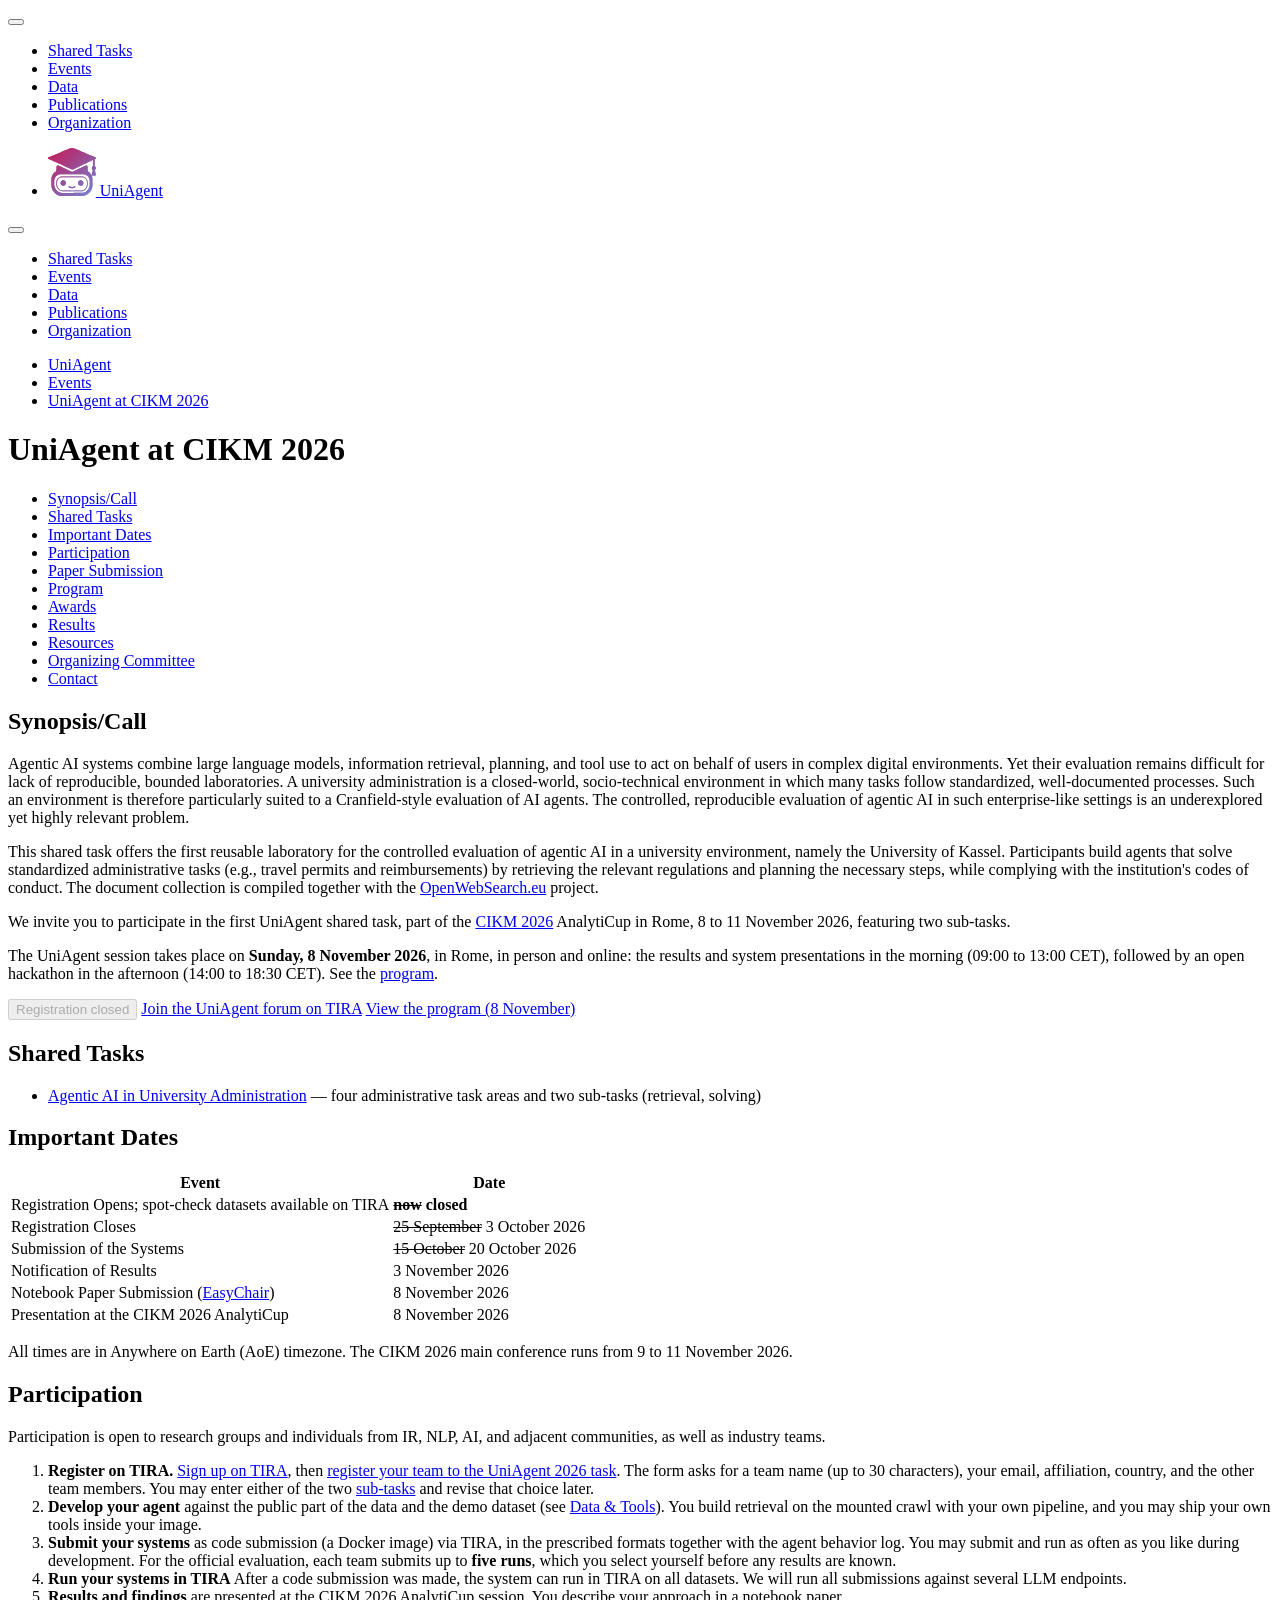
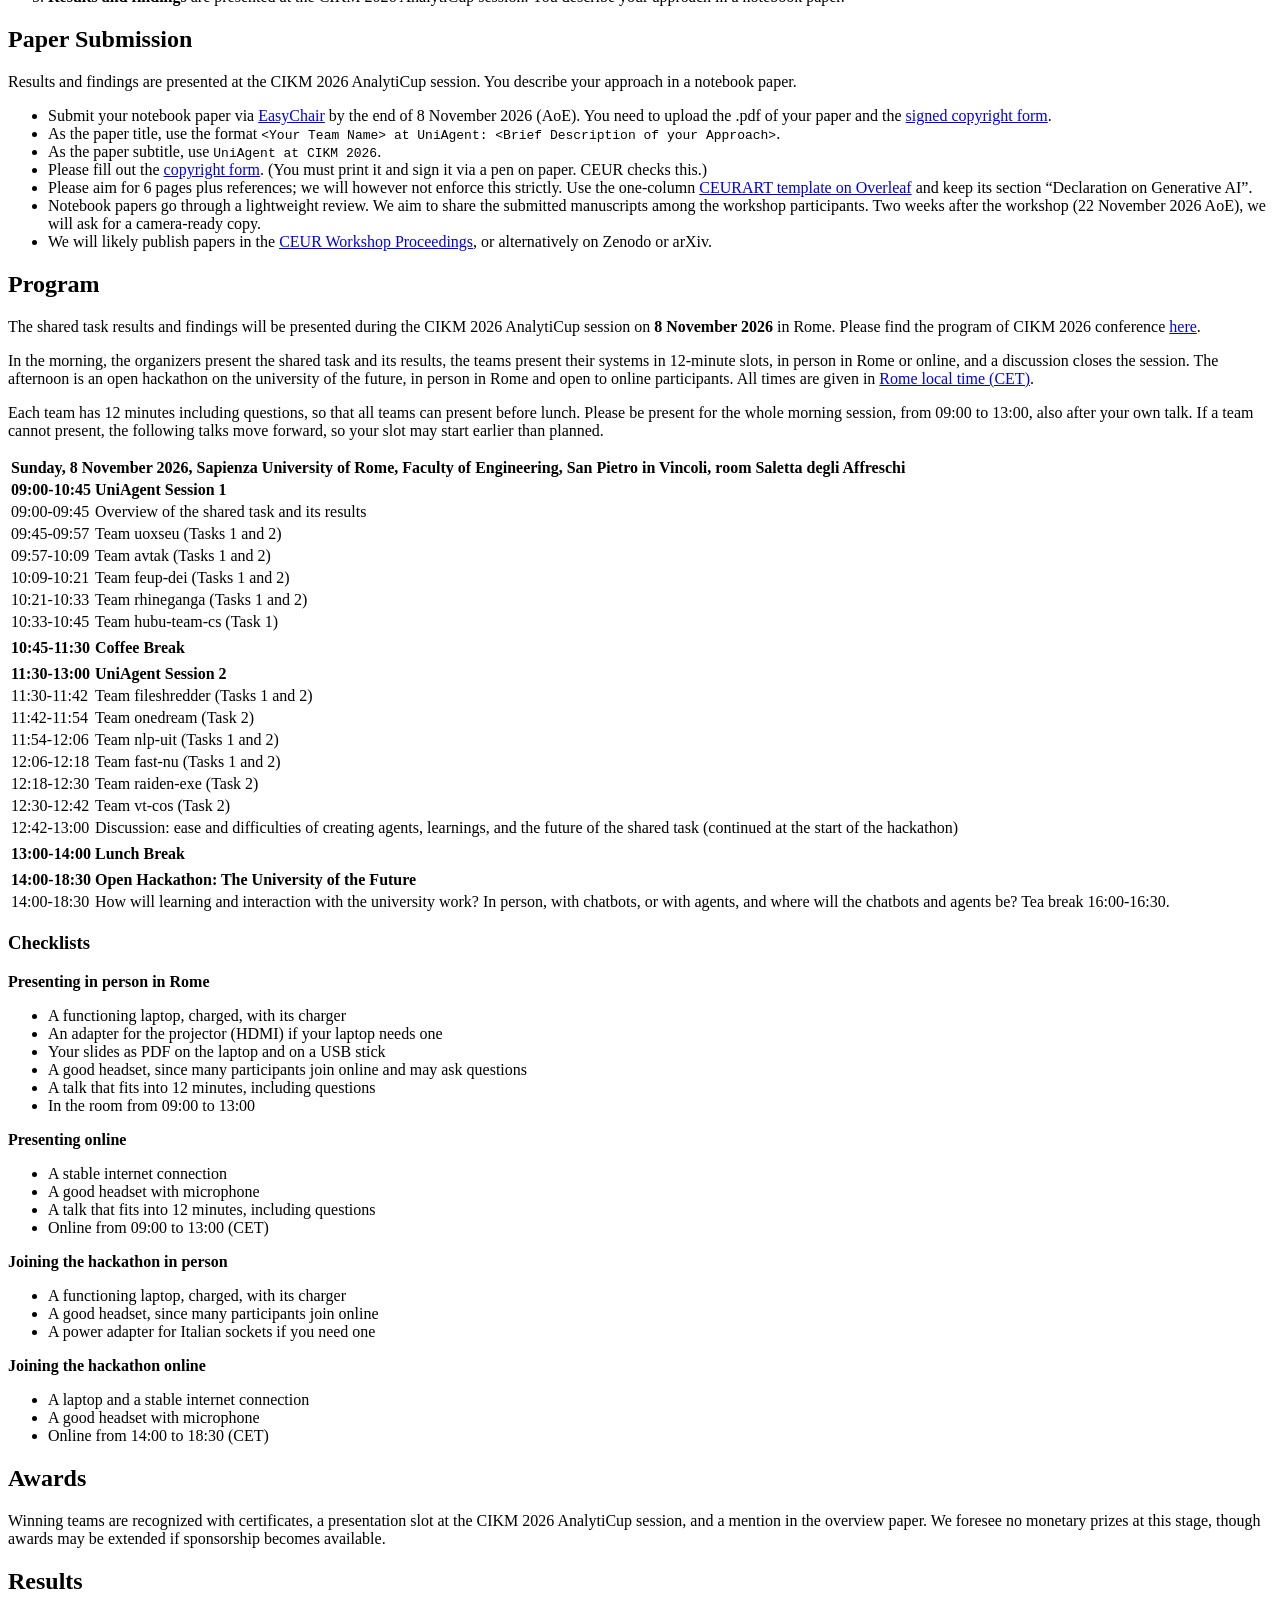
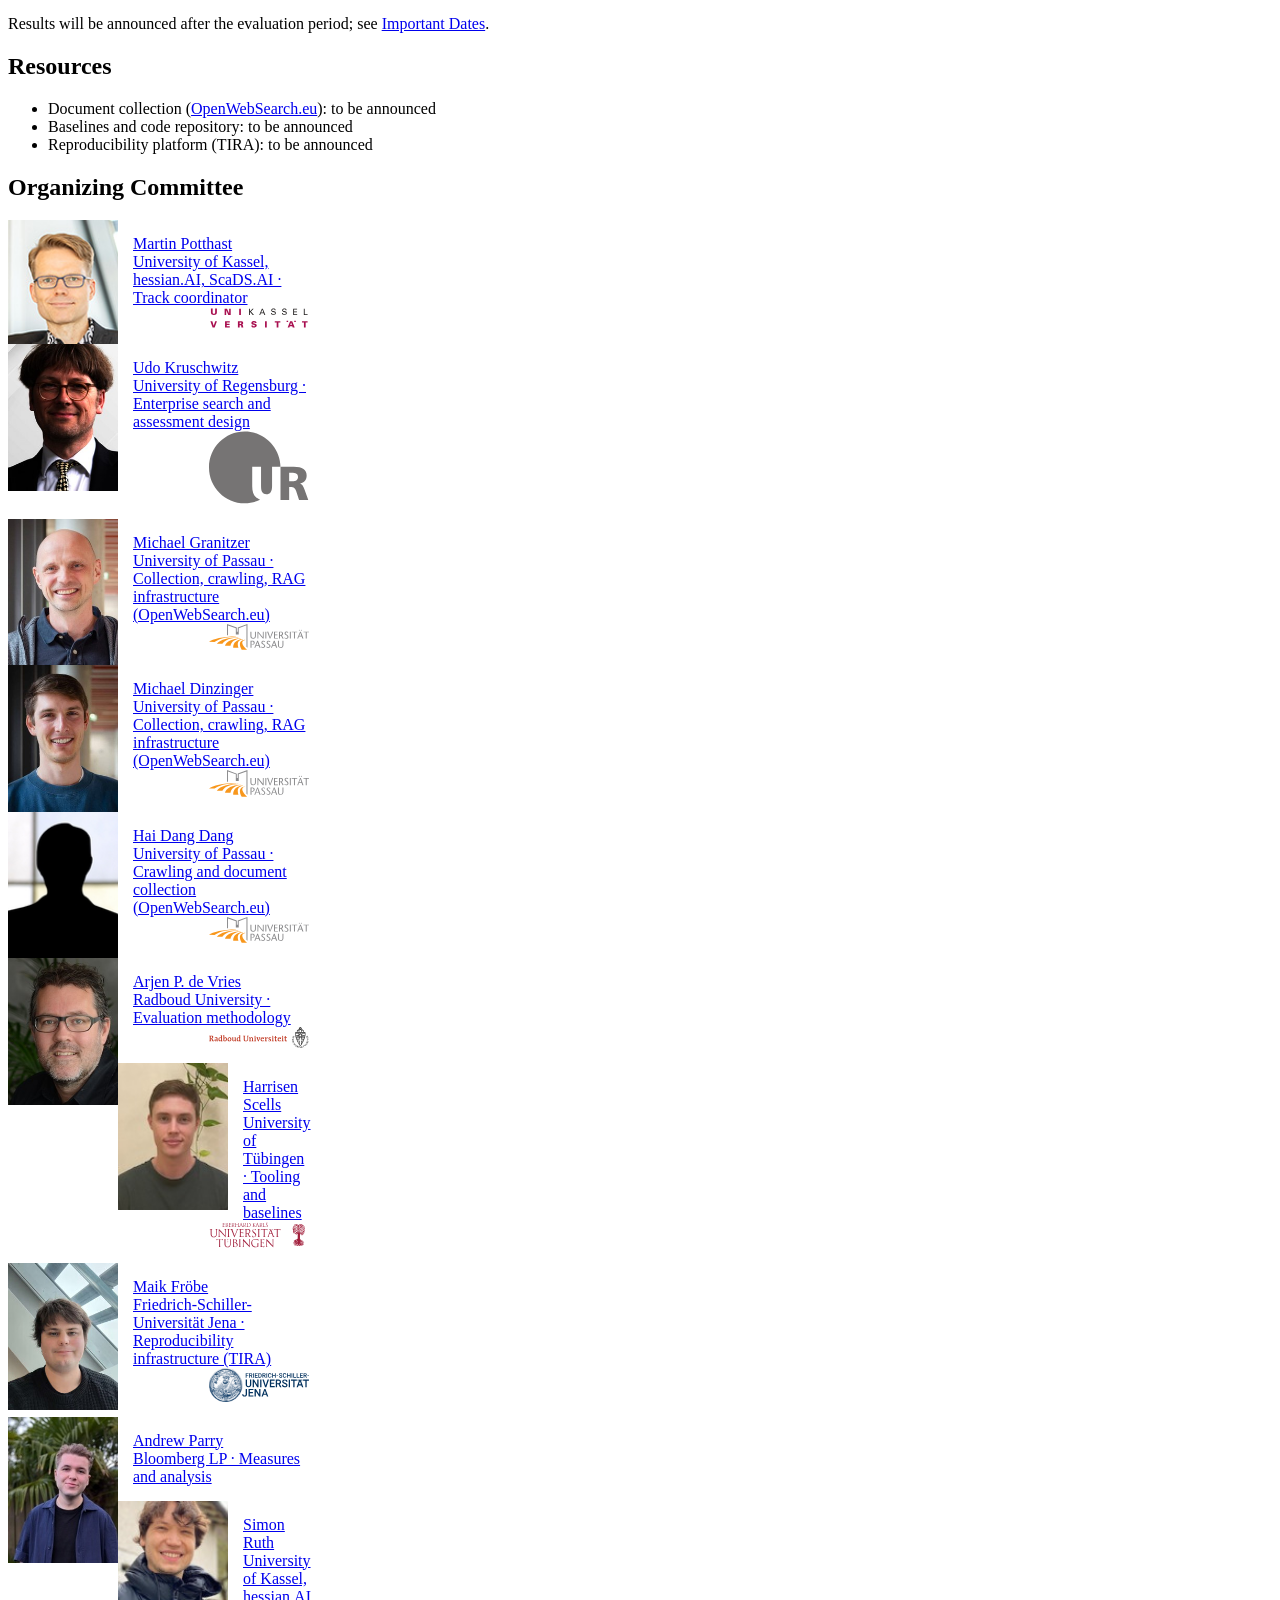
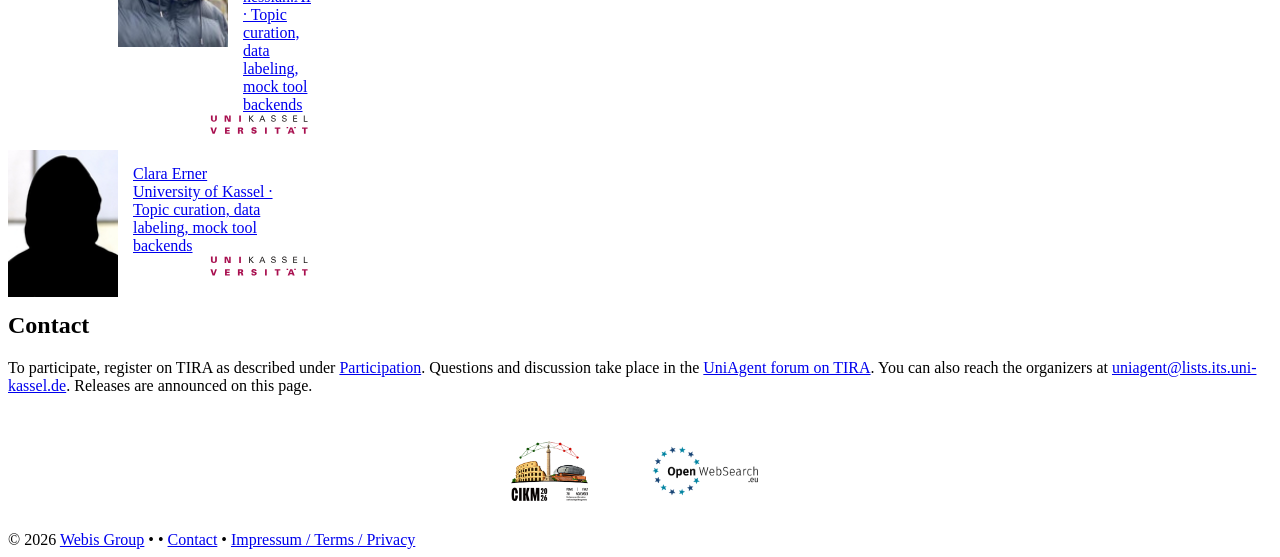
==== commit 315e2604: "CIKM program: team vt-cos at 12:30, the discussion from 12:42 Co-Authored-By: Claude Sonnet 5.5 <nor" ====
--- a/cikm26/uniagent26-web/index.html
+++ b/cikm26/uniagent26-web/index.html
@@ -263,7 +263,8 @@
             <tr><td class="uk-text-nowrap">11:54-12:06</td><td>Team nlp-uit (Tasks 1 and 2)</td></tr>
             <tr><td class="uk-text-nowrap">12:06-12:18</td><td>Team fast-nu (Tasks 1 and 2)</td></tr>
             <tr><td class="uk-text-nowrap">12:18-12:30</td><td>Team raiden-exe (Task 2)</td></tr>
-            <tr><td class="uk-text-nowrap">12:30-13:00</td><td>Discussion: ease and difficulties of creating agents, learnings, and the future of the shared task</td></tr>
+            <tr><td class="uk-text-nowrap">12:30-12:42</td><td>Team vt-cos (Task 2)</td></tr>
+            <tr><td class="uk-text-nowrap">12:42-13:00</td><td>Discussion: ease and difficulties of creating agents, learnings, and the future of the shared task (continued at the start of the hackathon)</td></tr>
             <tr><td colspan="2"></td></tr>
             <tr><td class="uk-text-nowrap"><b>13:00-14:00</b></td><td><b>Lunch Break</b></td></tr>
             <tr><td colspan="2"></td></tr>
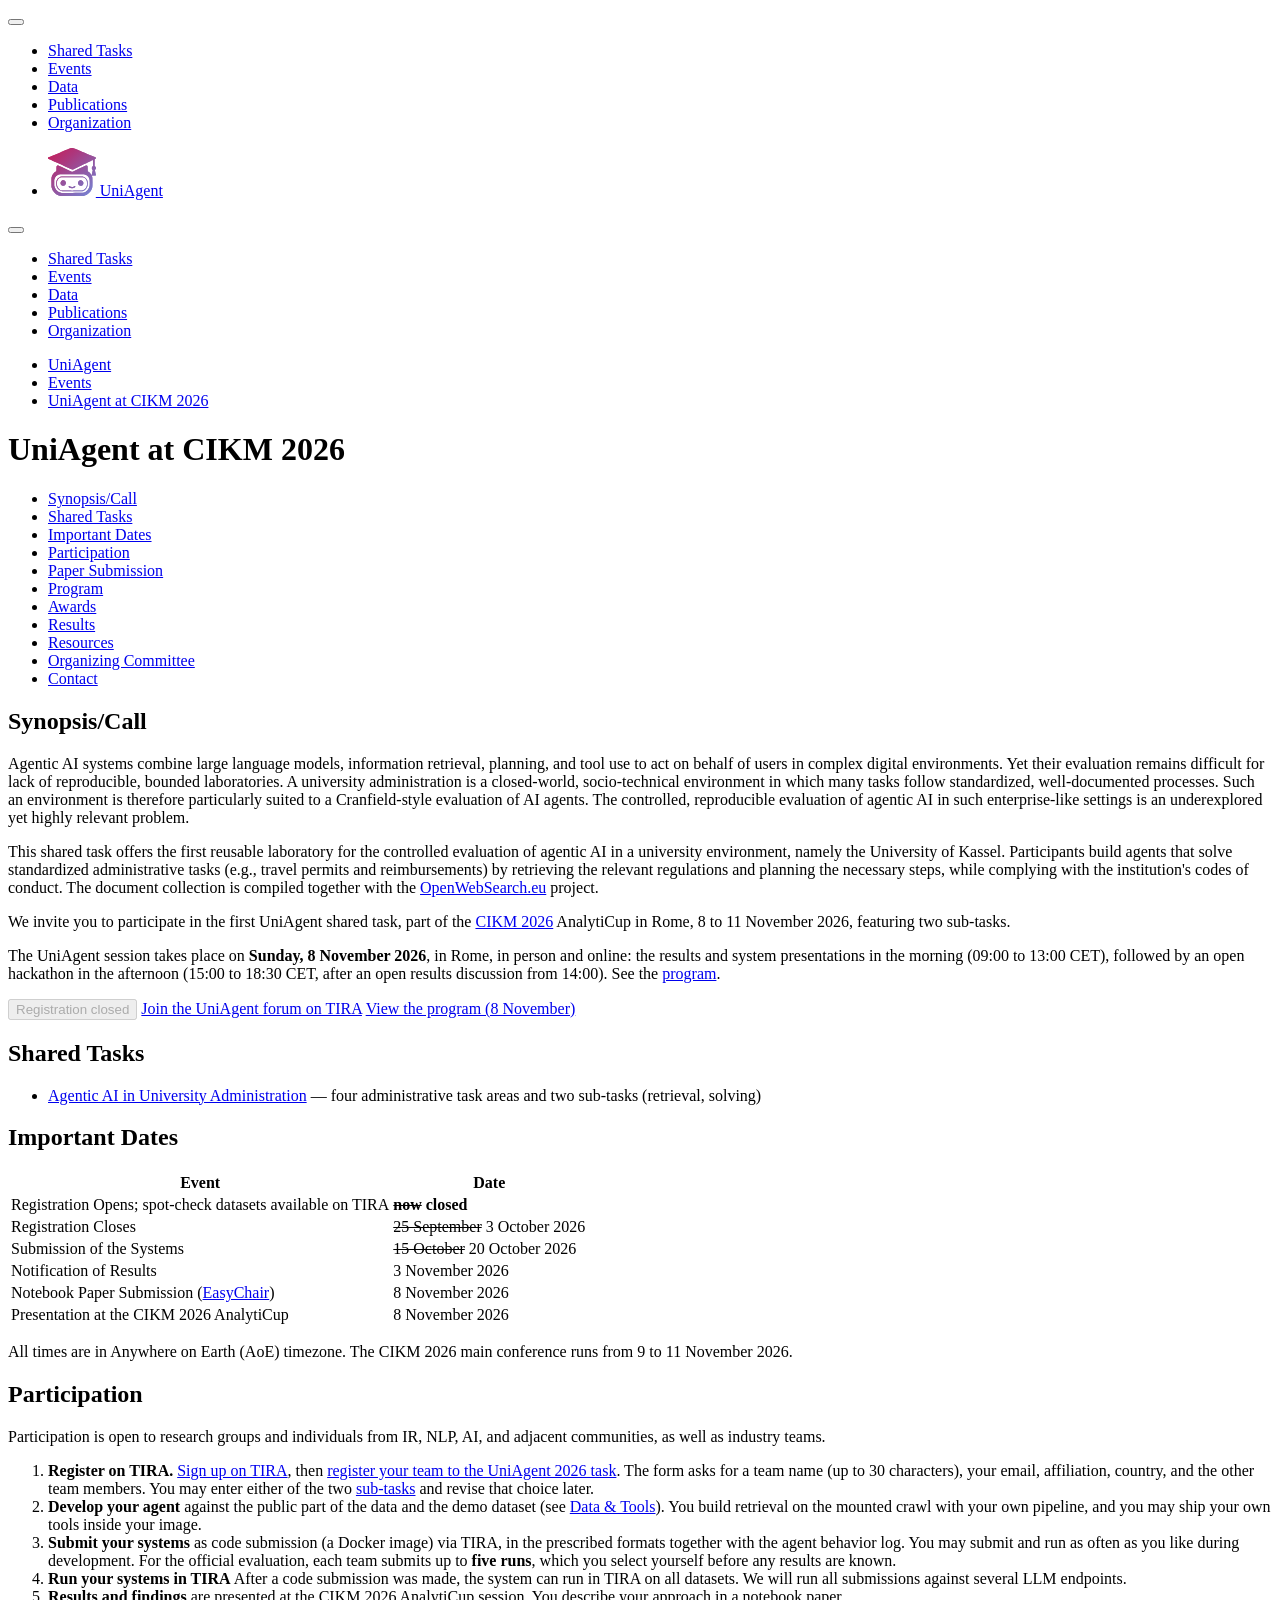
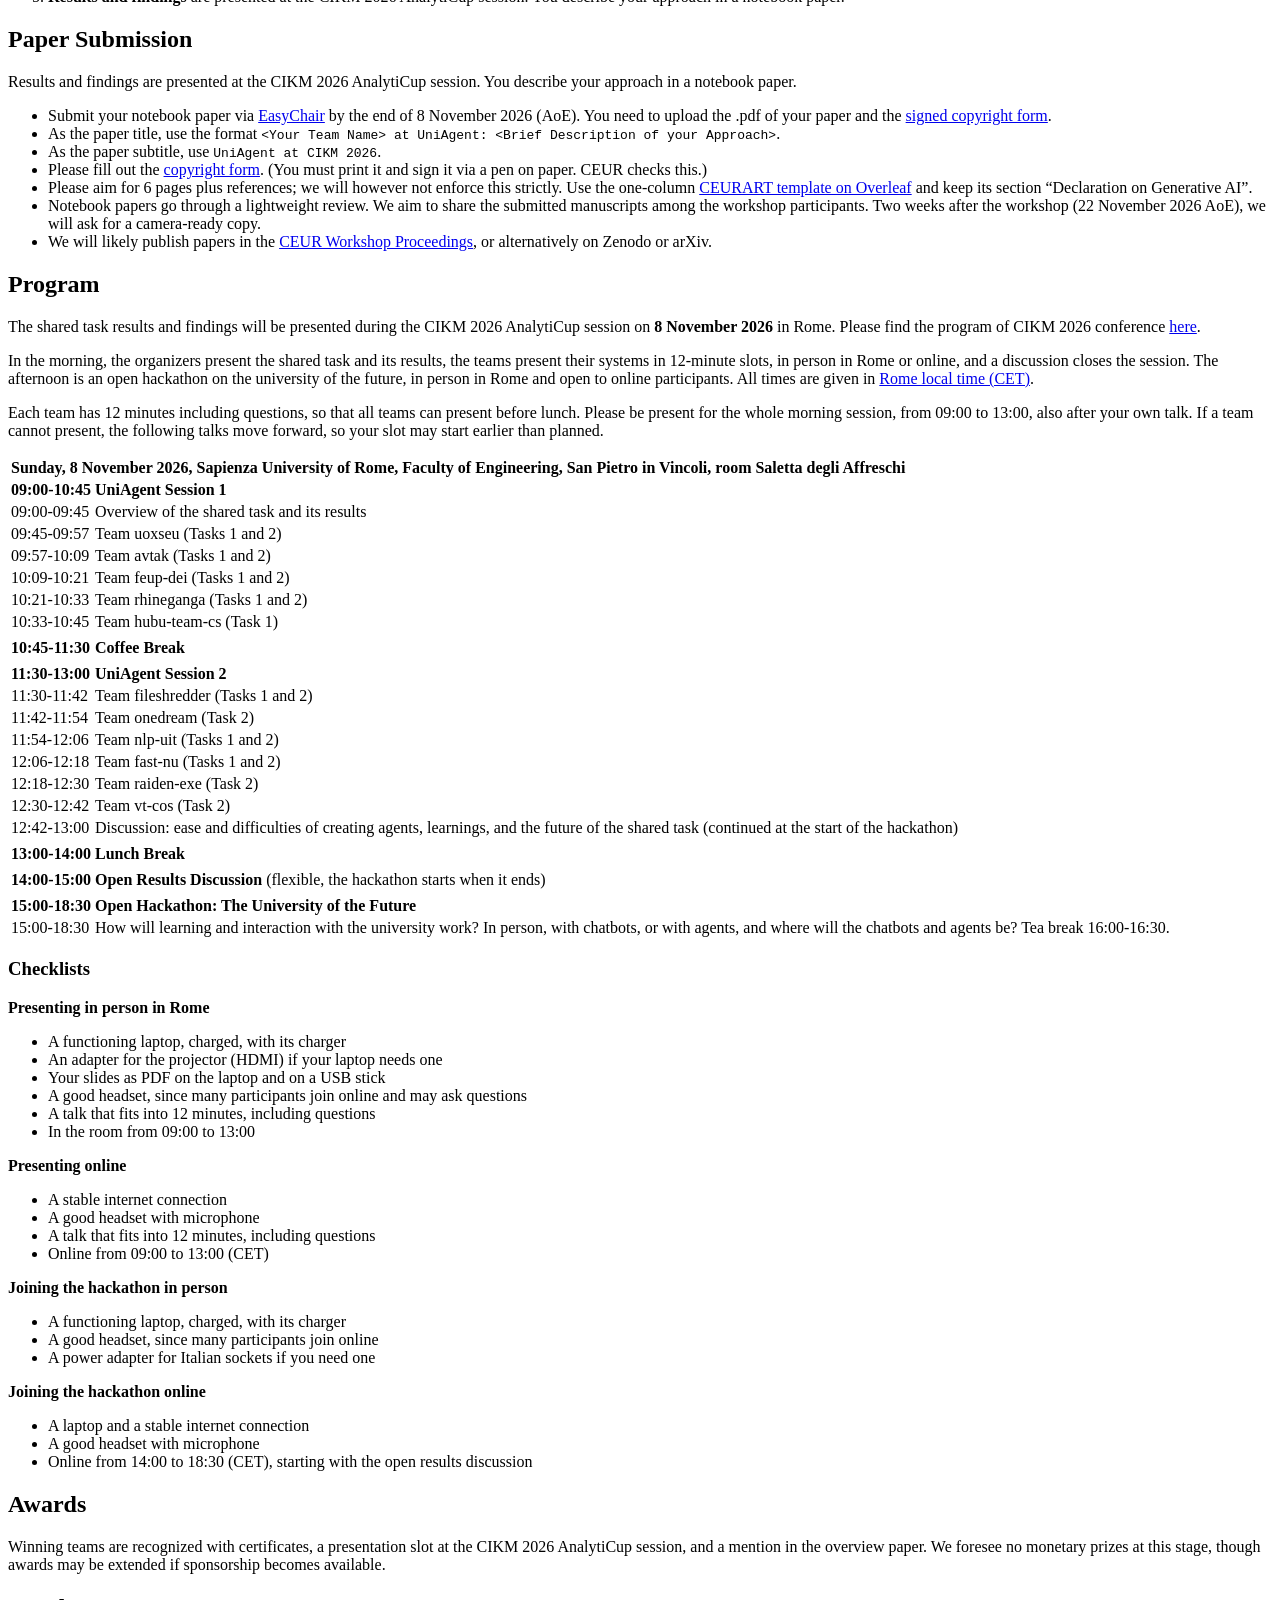
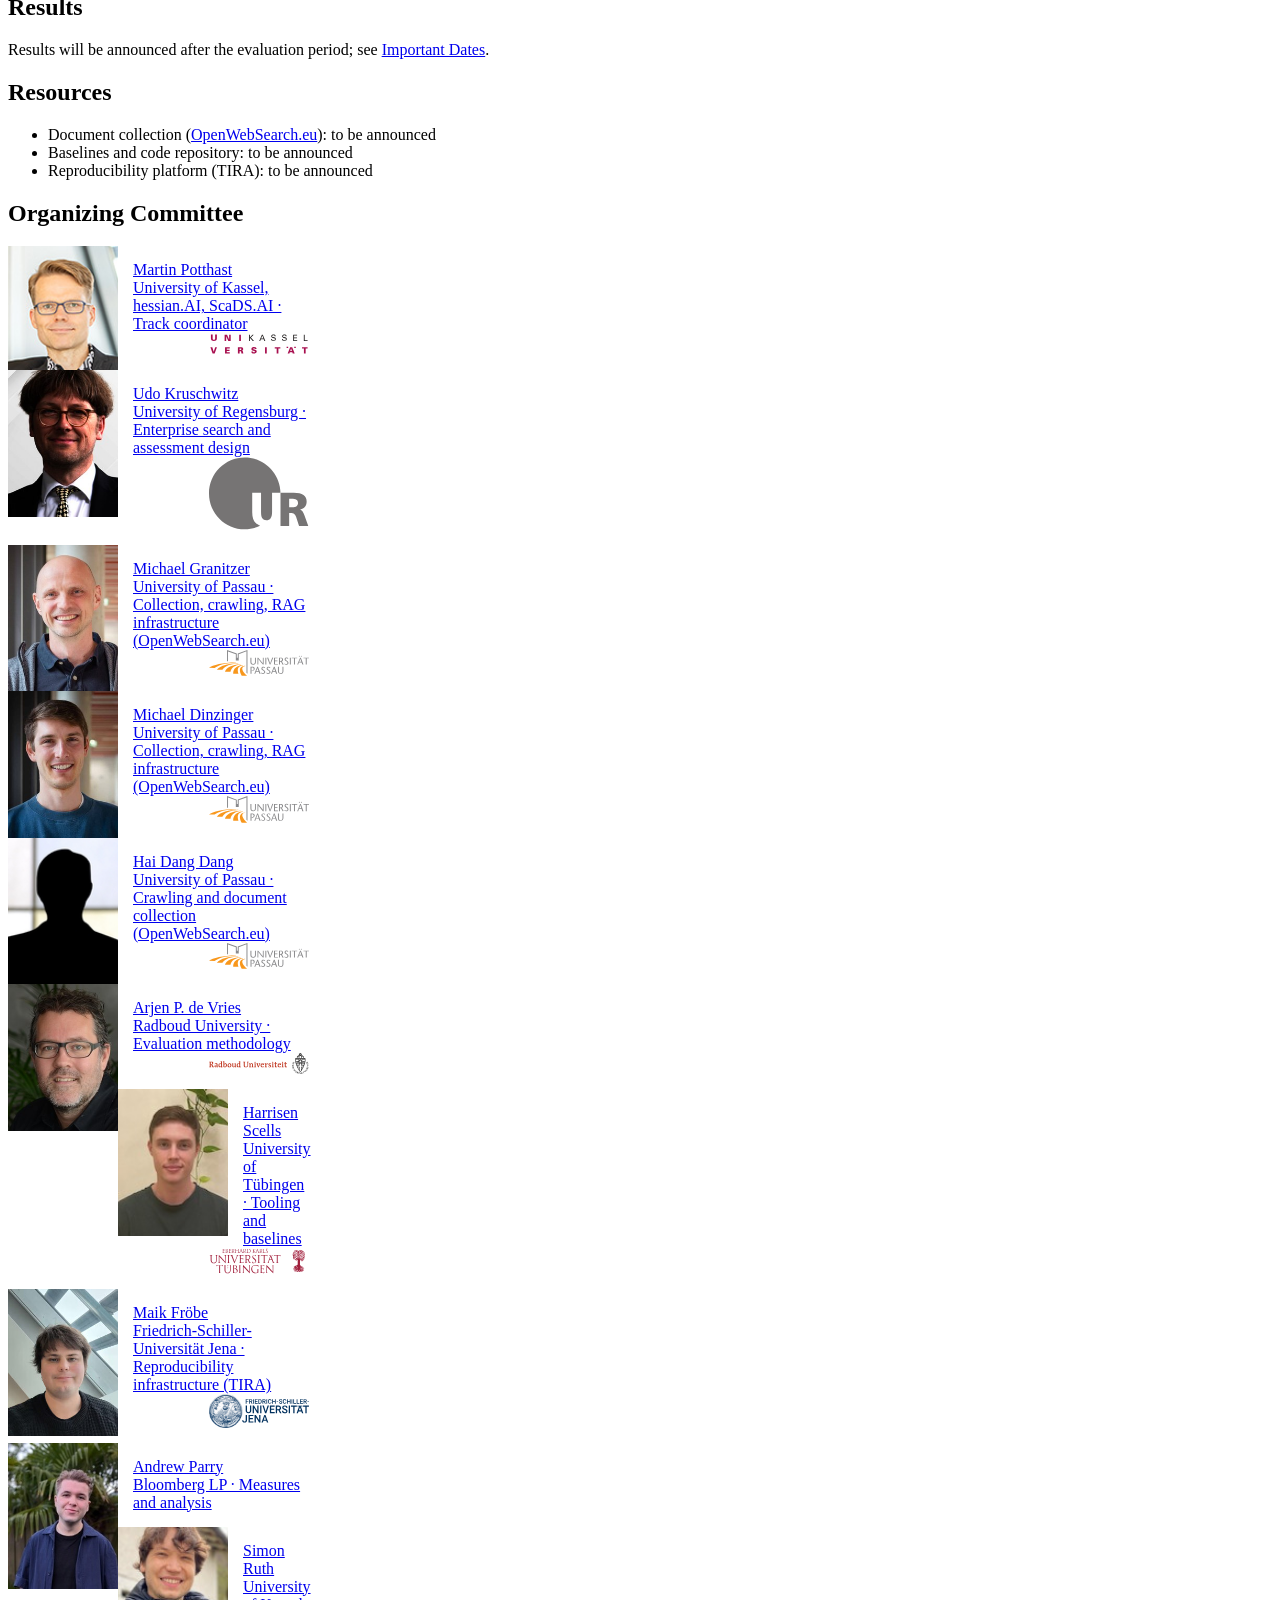
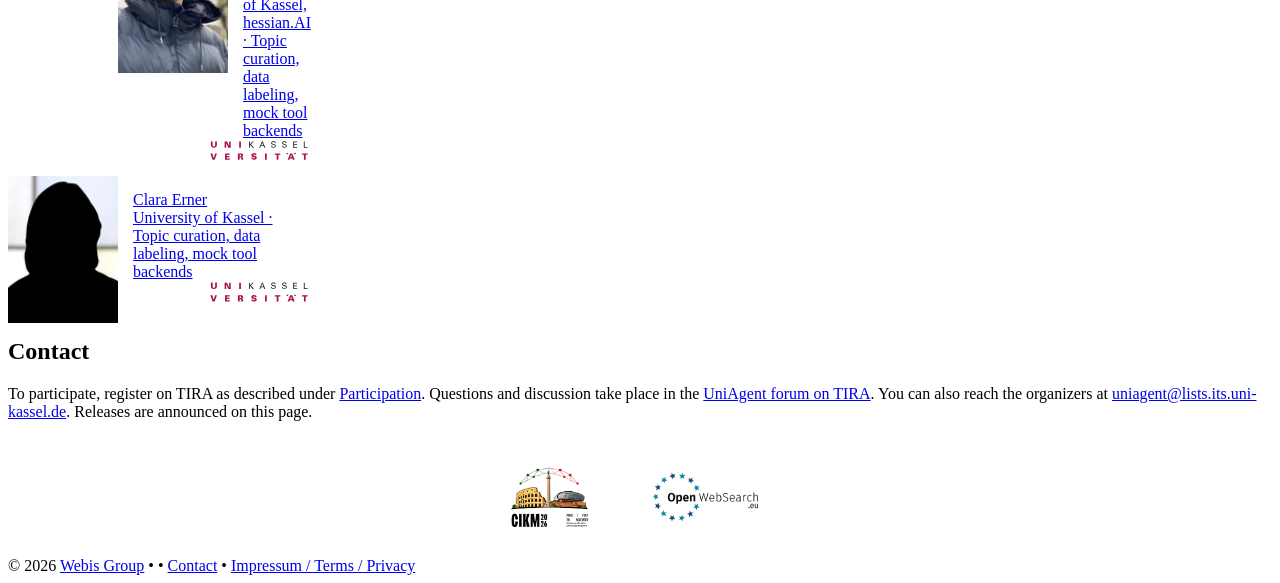
==== commit 4505a292: "CIKM program: flexible open results discussion 14:00-15:00, the hackathon from 15:00 Co-Authored-By:" ====
--- a/cikm26/uniagent26-web/index.html
+++ b/cikm26/uniagent26-web/index.html
@@ -159,7 +159,7 @@
 
 <p>The UniAgent session takes place on <b>Sunday, 8&nbsp;November&nbsp;2026</b>, in Rome, in person and online:
 the results and system presentations in the morning (09:00 to 13:00 CET), followed by an open hackathon in the
-afternoon (14:00 to 18:30 CET). See the <a href="#index-program">program</a>.</p>
+afternoon (15:00 to 18:30 CET, after an open results discussion from 14:00). See the <a href="#index-program">program</a>.</p>
 
 <button class="uk-button uk-button-primary" type="button" disabled>Registration closed</button>
 <a class="uk-button uk-button-primary" href="https://www.tira.io/c/uniagent">Join the UniAgent forum on TIRA</a>
@@ -268,8 +268,10 @@
             <tr><td colspan="2"></td></tr>
             <tr><td class="uk-text-nowrap"><b>13:00-14:00</b></td><td><b>Lunch Break</b></td></tr>
             <tr><td colspan="2"></td></tr>
-            <tr><td class="uk-text-nowrap"><b>14:00-18:30</b></td><td><b>Open Hackathon: The University of the Future</b></td></tr>
-            <tr><td class="uk-text-nowrap">14:00-18:30</td><td>How will learning and interaction with the university work? In person, with chatbots, or with agents, and where will the chatbots and agents be? Tea break 16:00-16:30.</td></tr>
+            <tr><td class="uk-text-nowrap"><b>14:00-15:00</b></td><td><b>Open Results Discussion</b> (flexible, the hackathon starts when it ends)</td></tr>
+            <tr><td colspan="2"></td></tr>
+            <tr><td class="uk-text-nowrap"><b>15:00-18:30</b></td><td><b>Open Hackathon: The University of the Future</b></td></tr>
+            <tr><td class="uk-text-nowrap">15:00-18:30</td><td>How will learning and interaction with the university work? In person, with chatbots, or with agents, and where will the chatbots and agents be? Tea break 16:00-16:30.</td></tr>
         </tbody>
         </table>
 
@@ -300,7 +302,7 @@
         <ul class="uk-list uk-list-bullet">
             <li>A laptop and a stable internet connection</li>
             <li>A good headset with microphone</li>
-            <li>Online from 14:00 to 18:30 (CET)</li>
+            <li>Online from 14:00 to 18:30 (CET), starting with the open results discussion</li>
         </ul>
 
 <h2 id="index-awards" class="uk-margin-large-top">Awards</h2>
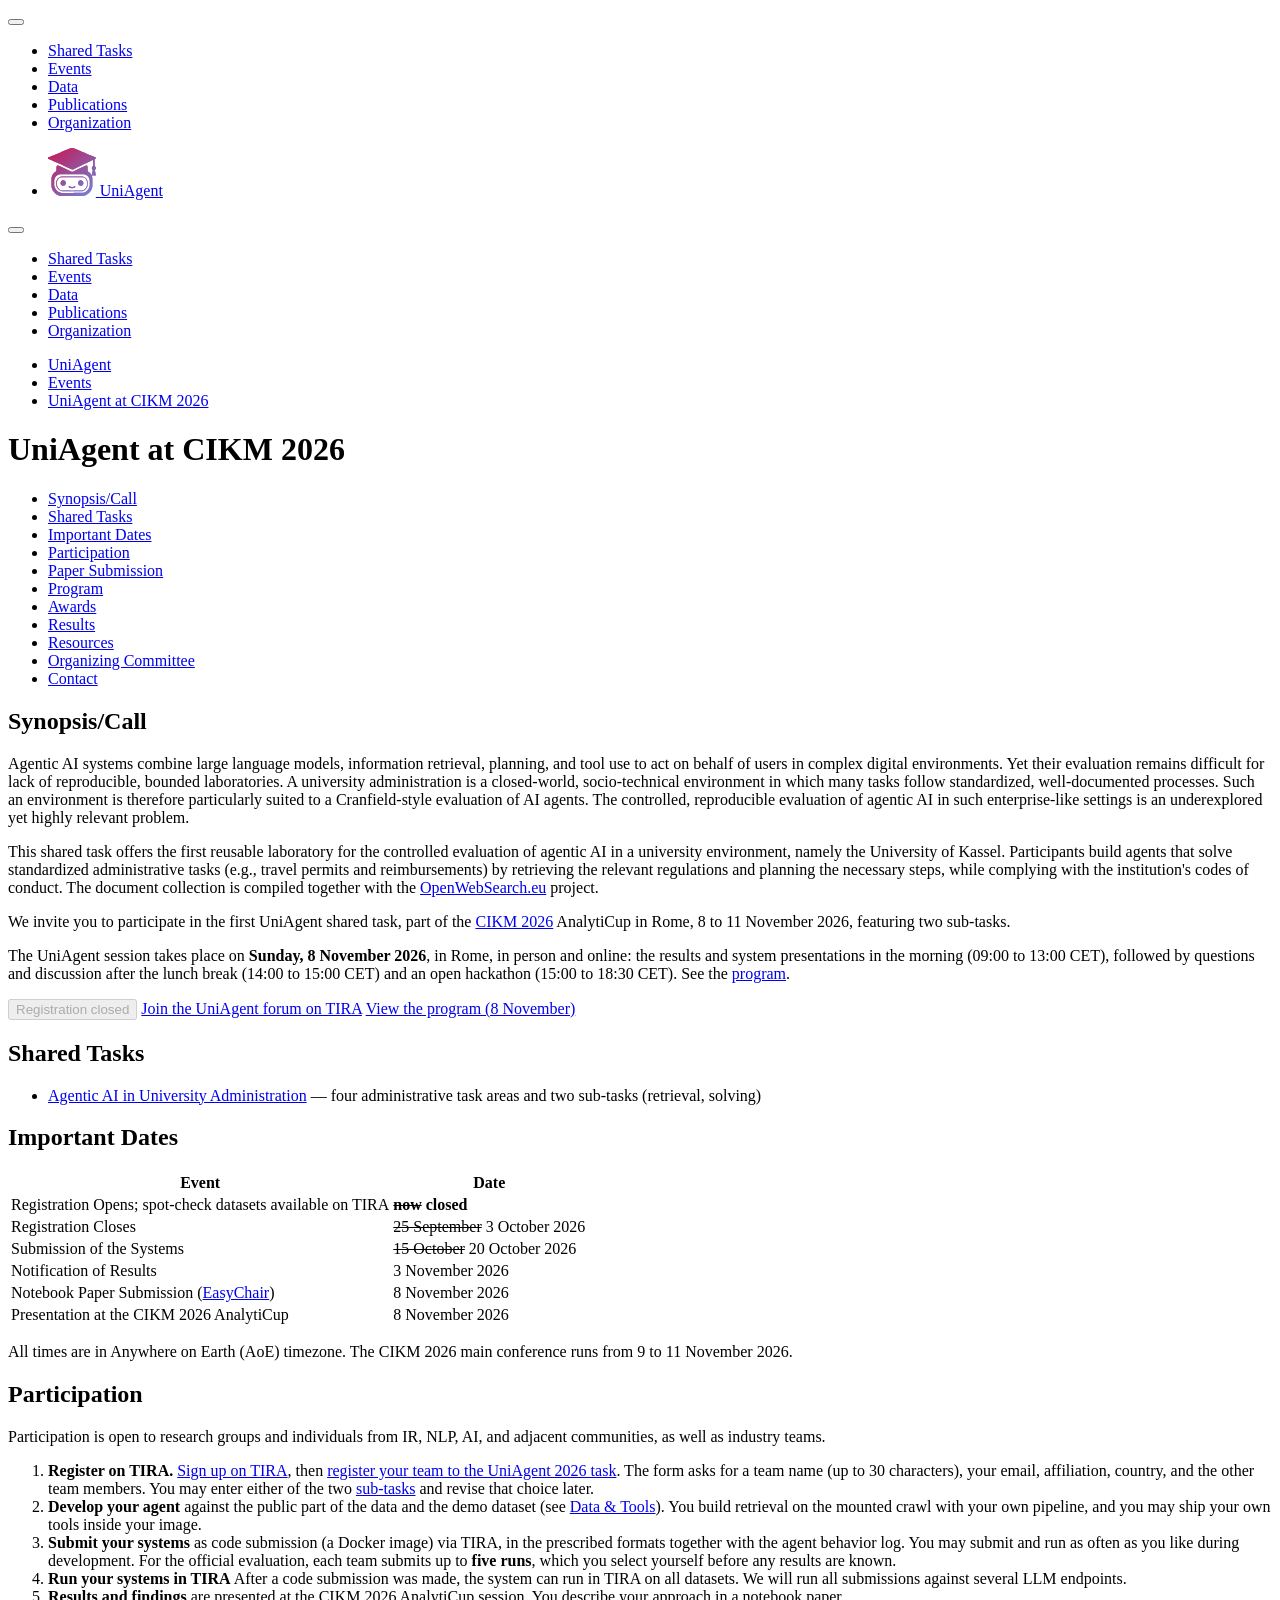
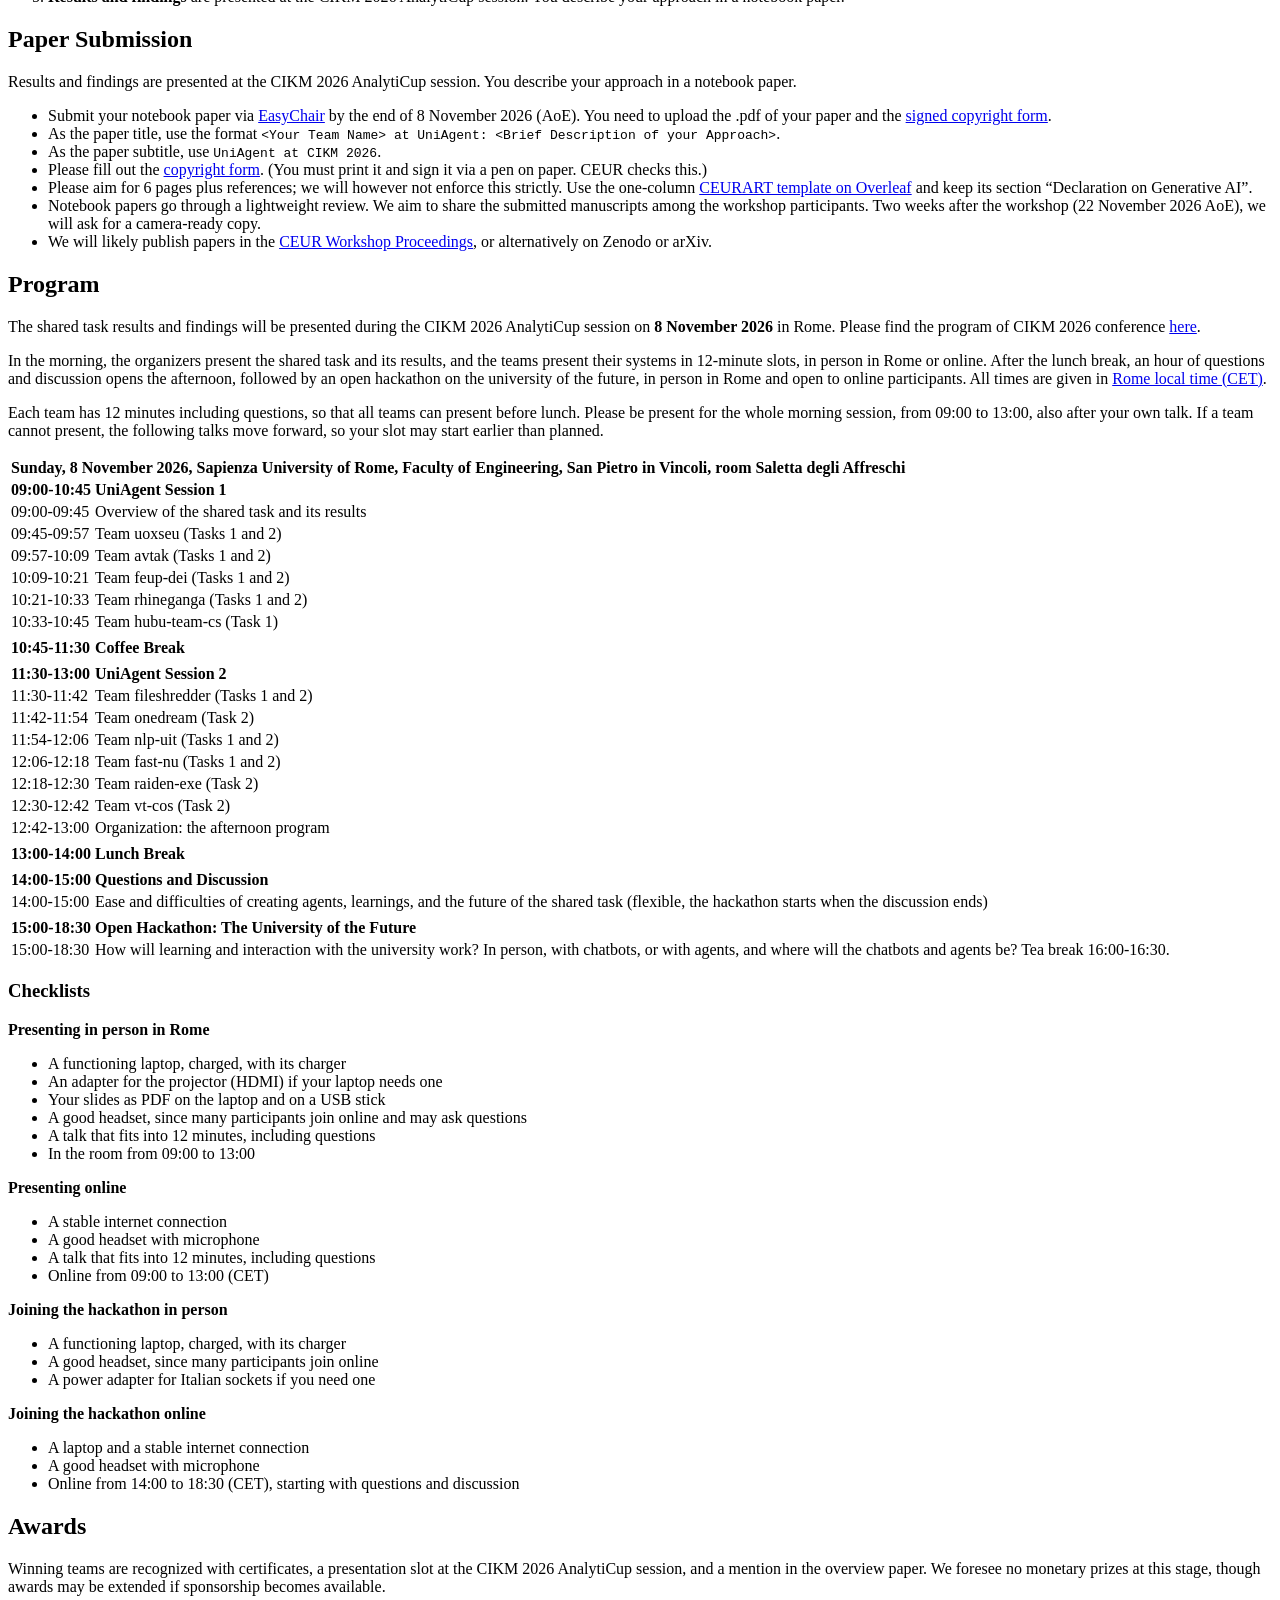
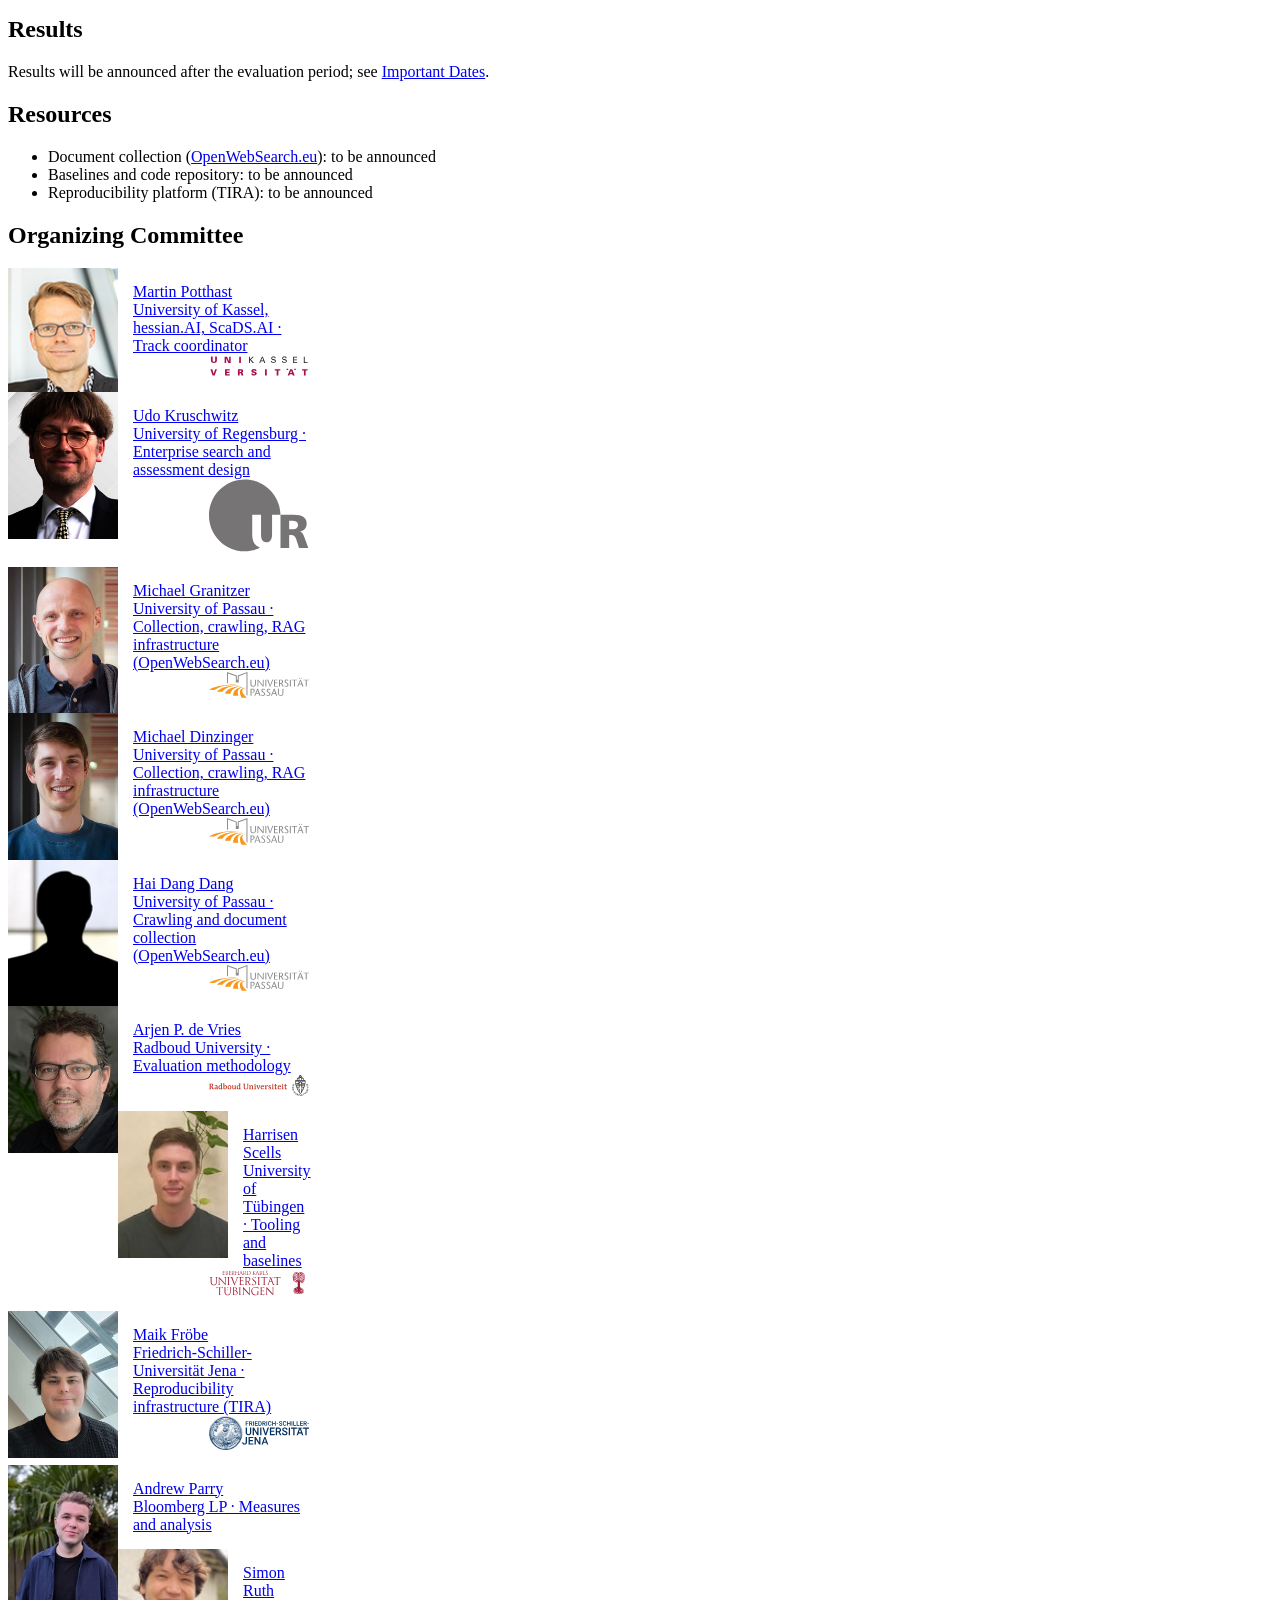
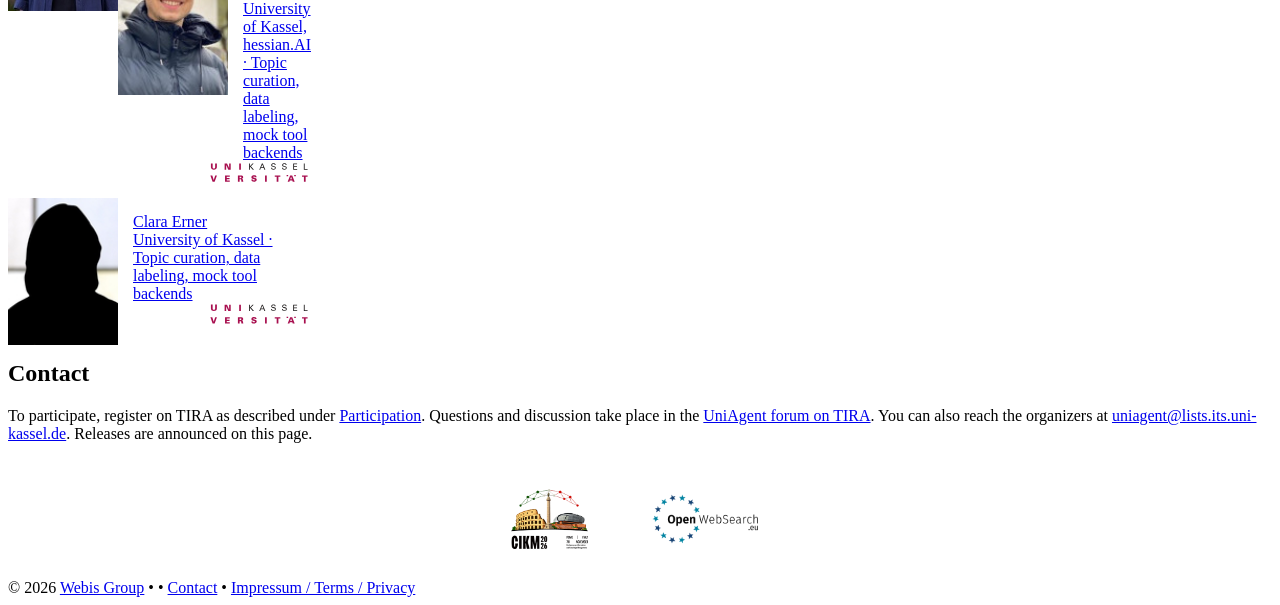
==== commit 79aad9d9: "CIKM program: organization at 12:42, questions and discussion after the lunch break Co-Authored-By: " ====
--- a/cikm26/uniagent26-web/index.html
+++ b/cikm26/uniagent26-web/index.html
@@ -158,8 +158,8 @@
 11&nbsp;November&nbsp;2026, featuring two sub-tasks.</p>
 
 <p>The UniAgent session takes place on <b>Sunday, 8&nbsp;November&nbsp;2026</b>, in Rome, in person and online:
-the results and system presentations in the morning (09:00 to 13:00 CET), followed by an open hackathon in the
-afternoon (15:00 to 18:30 CET, after an open results discussion from 14:00). See the <a href="#index-program">program</a>.</p>
+the results and system presentations in the morning (09:00 to 13:00 CET), followed by questions and discussion
+after the lunch break (14:00 to 15:00 CET) and an open hackathon (15:00 to 18:30 CET). See the <a href="#index-program">program</a>.</p>
 
 <button class="uk-button uk-button-primary" type="button" disabled>Registration closed</button>
 <a class="uk-button uk-button-primary" href="https://www.tira.io/c/uniagent">Join the UniAgent forum on TIRA</a>
@@ -235,10 +235,10 @@
         CIKM&nbsp;2026 AnalytiCup session on <b>8&nbsp;November&nbsp;2026</b> in Rome.
         Please find the program of CIKM&nbsp;2026 conference
         <a href="https://cikm2026.diag.uniroma1.it/program/" target="_blank" rel="noopener">here</a>.</p>
-        <p>In the morning, the organizers present the shared task and its results, the teams
-        present their systems in 12-minute slots, in person in Rome or online, and a discussion
-        closes the session. The afternoon is an open hackathon on the university of the future,
-        in person in Rome and open to online participants. All times are given in
+        <p>In the morning, the organizers present the shared task and its results, and the teams
+        present their systems in 12-minute slots, in person in Rome or online. After the lunch break,
+        an hour of questions and discussion opens the afternoon, followed by an open hackathon on the
+        university of the future, in person in Rome and open to online participants. All times are given in
         <a href="https://time.is/Rome" target="_blank" rel="noopener">Rome local time (CET)</a>.</p>
         <p>Each team has 12 minutes including questions, so that all teams can present before lunch. Please be present
         for the whole morning session, from 09:00 to 13:00, also after your own talk. If a team
@@ -264,11 +264,12 @@
             <tr><td class="uk-text-nowrap">12:06-12:18</td><td>Team fast-nu (Tasks 1 and 2)</td></tr>
             <tr><td class="uk-text-nowrap">12:18-12:30</td><td>Team raiden-exe (Task 2)</td></tr>
             <tr><td class="uk-text-nowrap">12:30-12:42</td><td>Team vt-cos (Task 2)</td></tr>
-            <tr><td class="uk-text-nowrap">12:42-13:00</td><td>Discussion: ease and difficulties of creating agents, learnings, and the future of the shared task (continued at the start of the hackathon)</td></tr>
+            <tr><td class="uk-text-nowrap">12:42-13:00</td><td>Organization: the afternoon program</td></tr>
             <tr><td colspan="2"></td></tr>
             <tr><td class="uk-text-nowrap"><b>13:00-14:00</b></td><td><b>Lunch Break</b></td></tr>
             <tr><td colspan="2"></td></tr>
-            <tr><td class="uk-text-nowrap"><b>14:00-15:00</b></td><td><b>Open Results Discussion</b> (flexible, the hackathon starts when it ends)</td></tr>
+            <tr><td class="uk-text-nowrap"><b>14:00-15:00</b></td><td><b>Questions and Discussion</b></td></tr>
+            <tr><td class="uk-text-nowrap">14:00-15:00</td><td>Ease and difficulties of creating agents, learnings, and the future of the shared task (flexible, the hackathon starts when the discussion ends)</td></tr>
             <tr><td colspan="2"></td></tr>
             <tr><td class="uk-text-nowrap"><b>15:00-18:30</b></td><td><b>Open Hackathon: The University of the Future</b></td></tr>
             <tr><td class="uk-text-nowrap">15:00-18:30</td><td>How will learning and interaction with the university work? In person, with chatbots, or with agents, and where will the chatbots and agents be? Tea break 16:00-16:30.</td></tr>
@@ -302,7 +303,7 @@
         <ul class="uk-list uk-list-bullet">
             <li>A laptop and a stable internet connection</li>
             <li>A good headset with microphone</li>
-            <li>Online from 14:00 to 18:30 (CET), starting with the open results discussion</li>
+            <li>Online from 14:00 to 18:30 (CET), starting with questions and discussion</li>
         </ul>
 
 <h2 id="index-awards" class="uk-margin-large-top">Awards</h2>
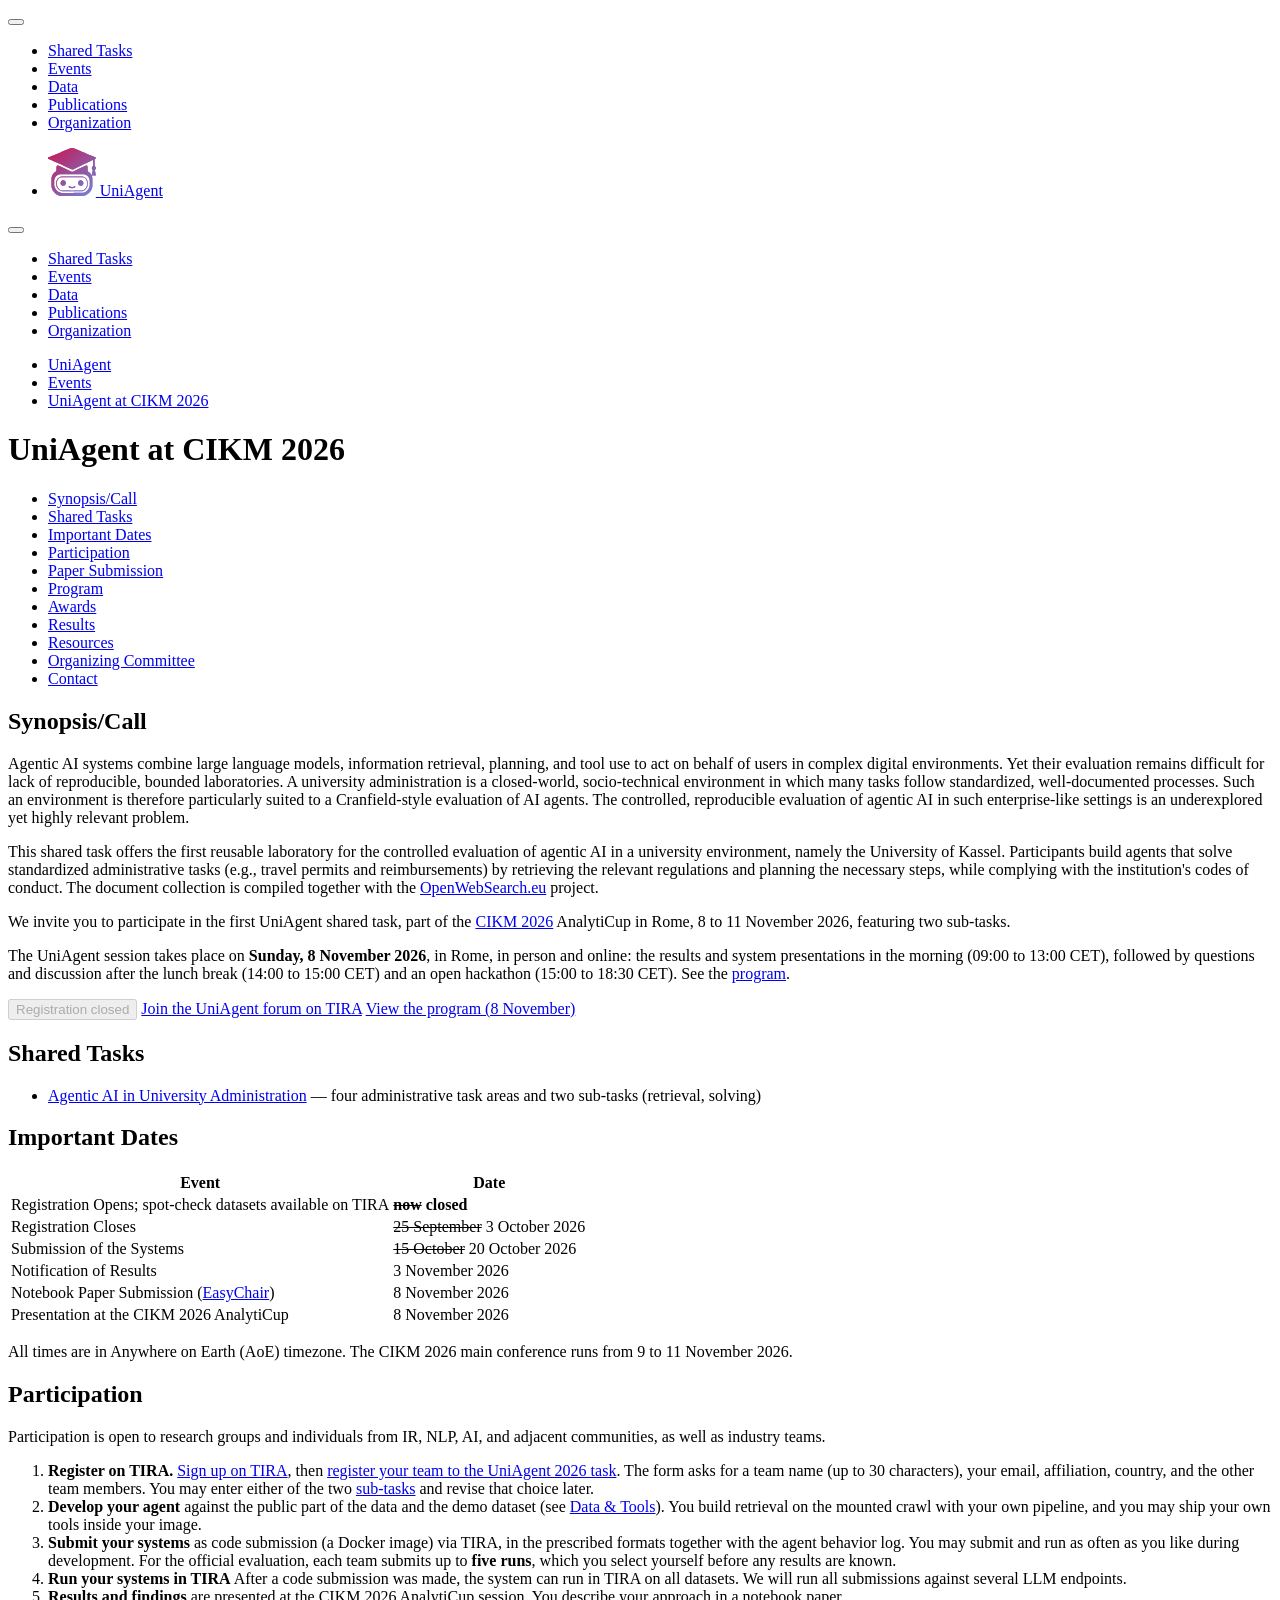
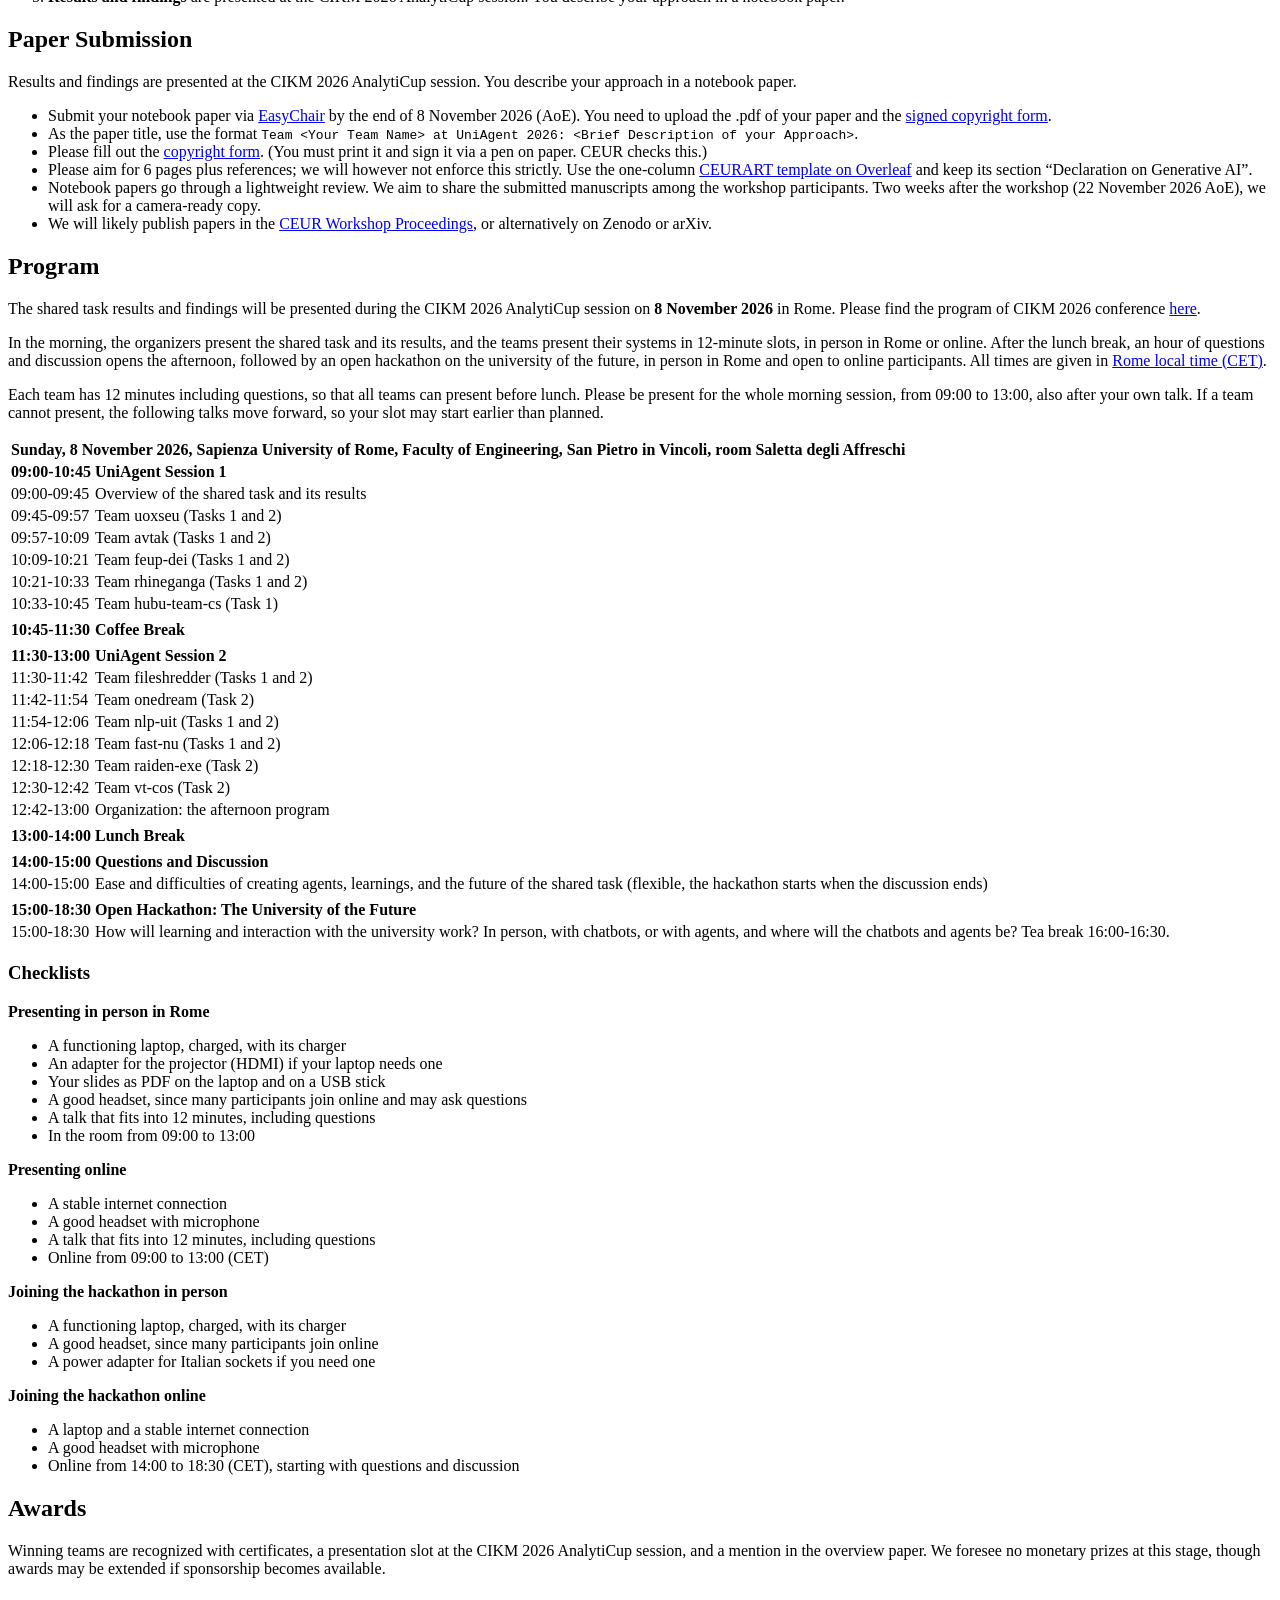
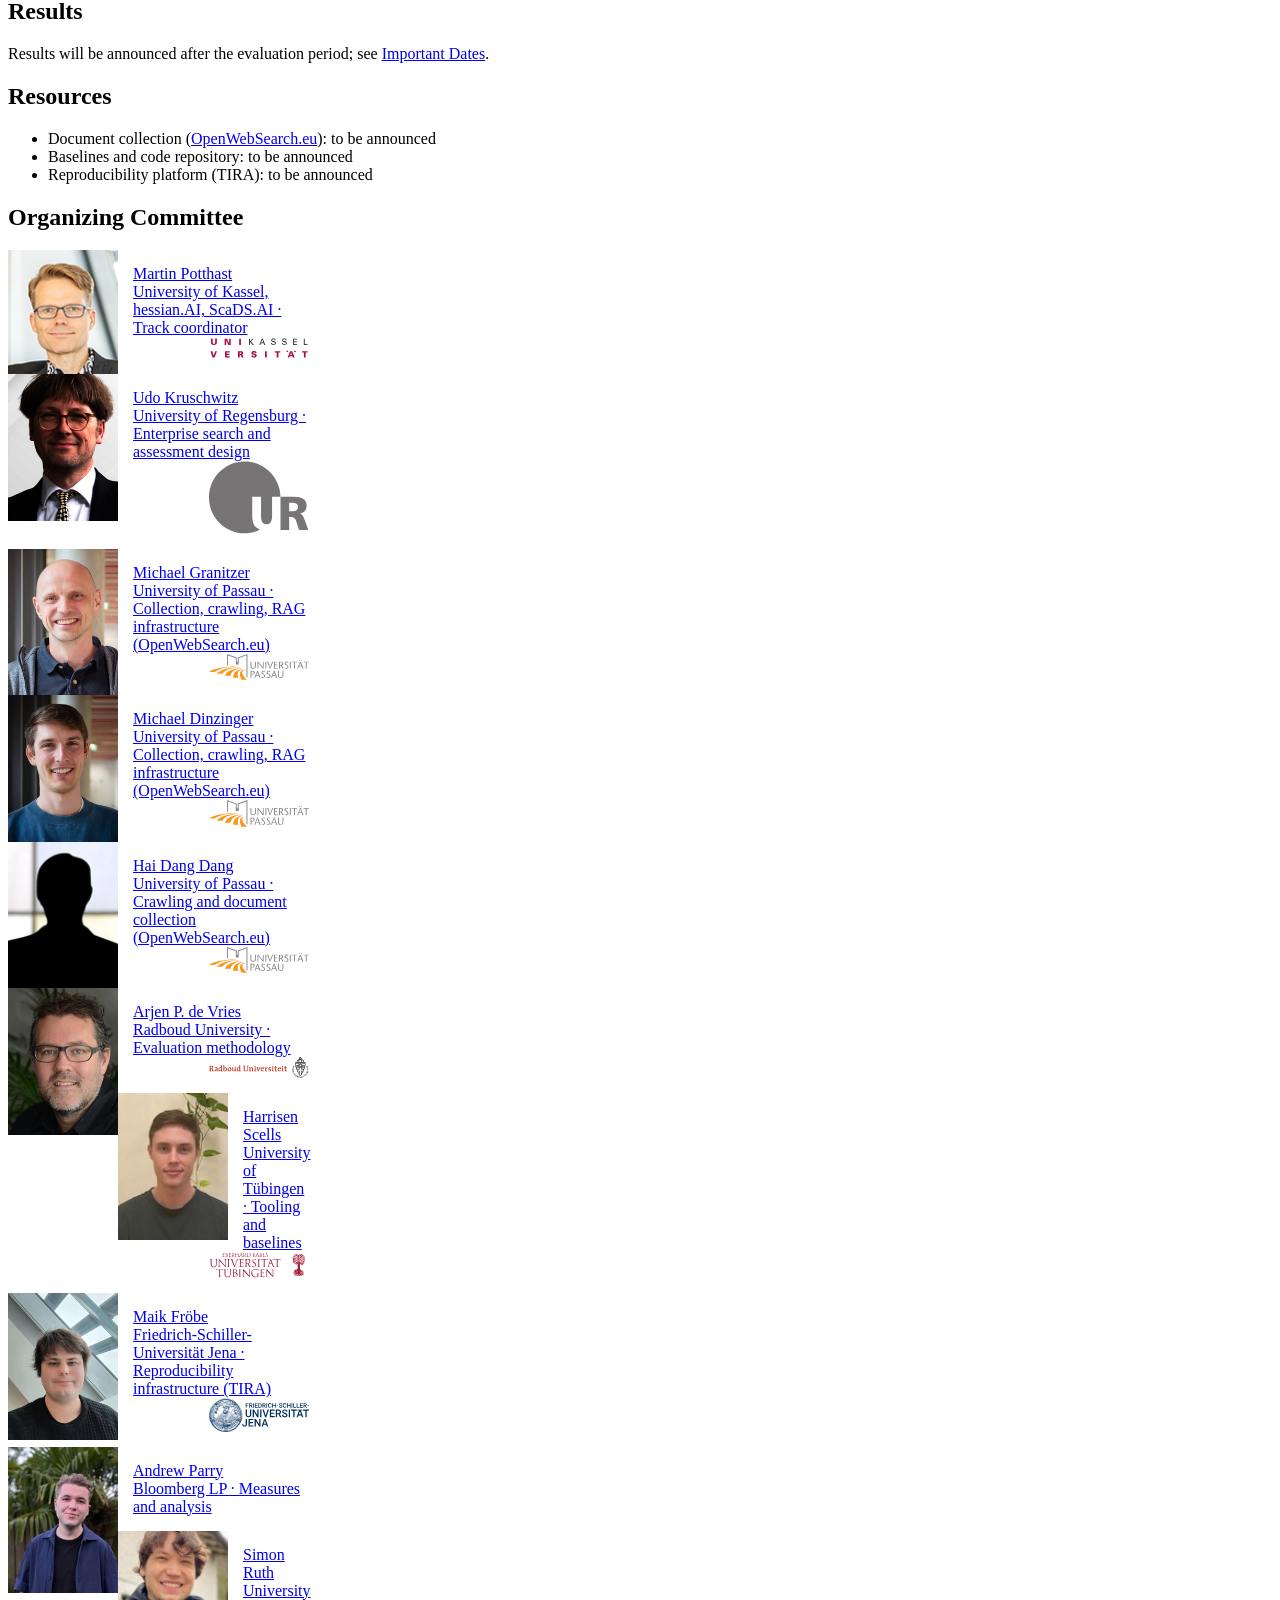
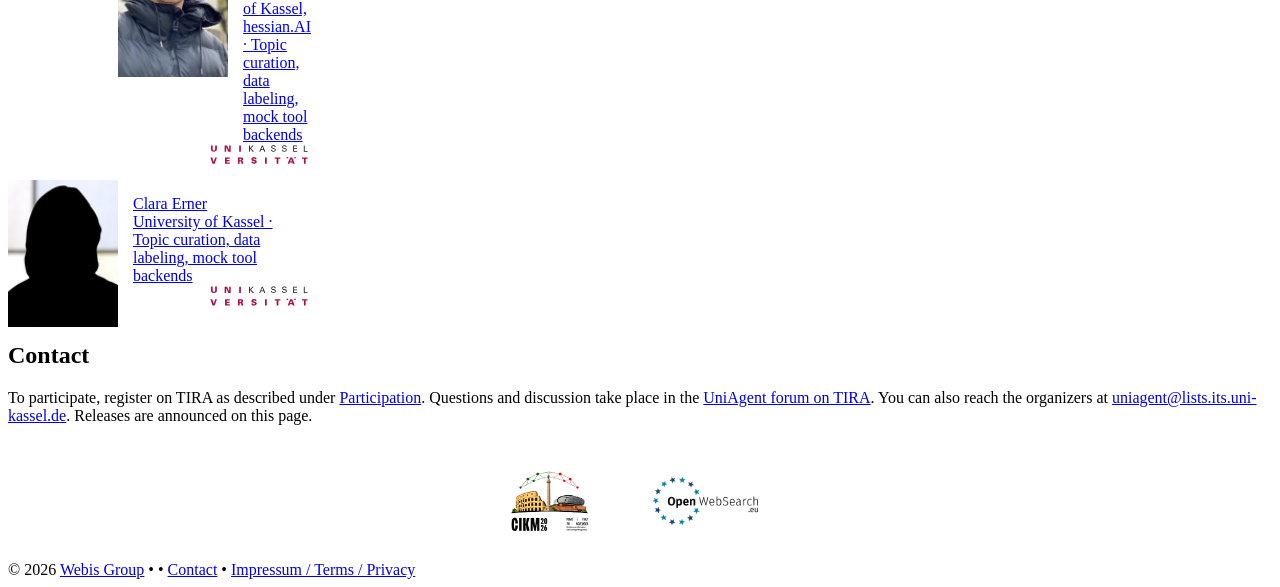
==== commit b916f3a7: "CIKM paper submission: title format as in the LaTeX template, no subtitle Co-Authored-By: Claude Opu" ====
--- a/cikm26/uniagent26-web/index.html
+++ b/cikm26/uniagent26-web/index.html
@@ -219,8 +219,7 @@
 <li>Submit your notebook paper via
 <a href="https://easychair.org/conferences/?conf=uniagent26" target="_blank" rel="noopener">EasyChair</a>
 by the end of 8&nbsp;November&nbsp;2026 (AoE). You need to upload the .pdf of your paper and the <a href="/cikm26/author-agreement-ceur.pdf">signed copyright form</a>.</li>
-<li>As the paper title, use the format <code>&lt;Your Team Name&gt; at UniAgent: &lt;Brief Description of your Approach&gt;</code>.</li>
-<li>As the paper subtitle, use <code>UniAgent at CIKM 2026</code>.</li>
+<li>As the paper title, use the format <code>Team &lt;Your Team Name&gt; at UniAgent&nbsp;2026: &lt;Brief Description of your Approach&gt;</code>.</li>
 <li>Please fill out the <a href="/cikm26/author-agreement-ceur.pdf">copyright form</a>. (You must print it and sign it via a pen on paper. CEUR checks this.)</li>
 <li>Please aim for 6 pages plus references; we will however not enforce this strictly. Use the one-column
 <a href="https://www.overleaf.com/latex/templates/template-for-submissions-to-ceur-workshop-proceedings-ceur-ws-dot-org/wqyfdgftmcfw" target="_blank" rel="noopener">CEURART template on Overleaf</a>
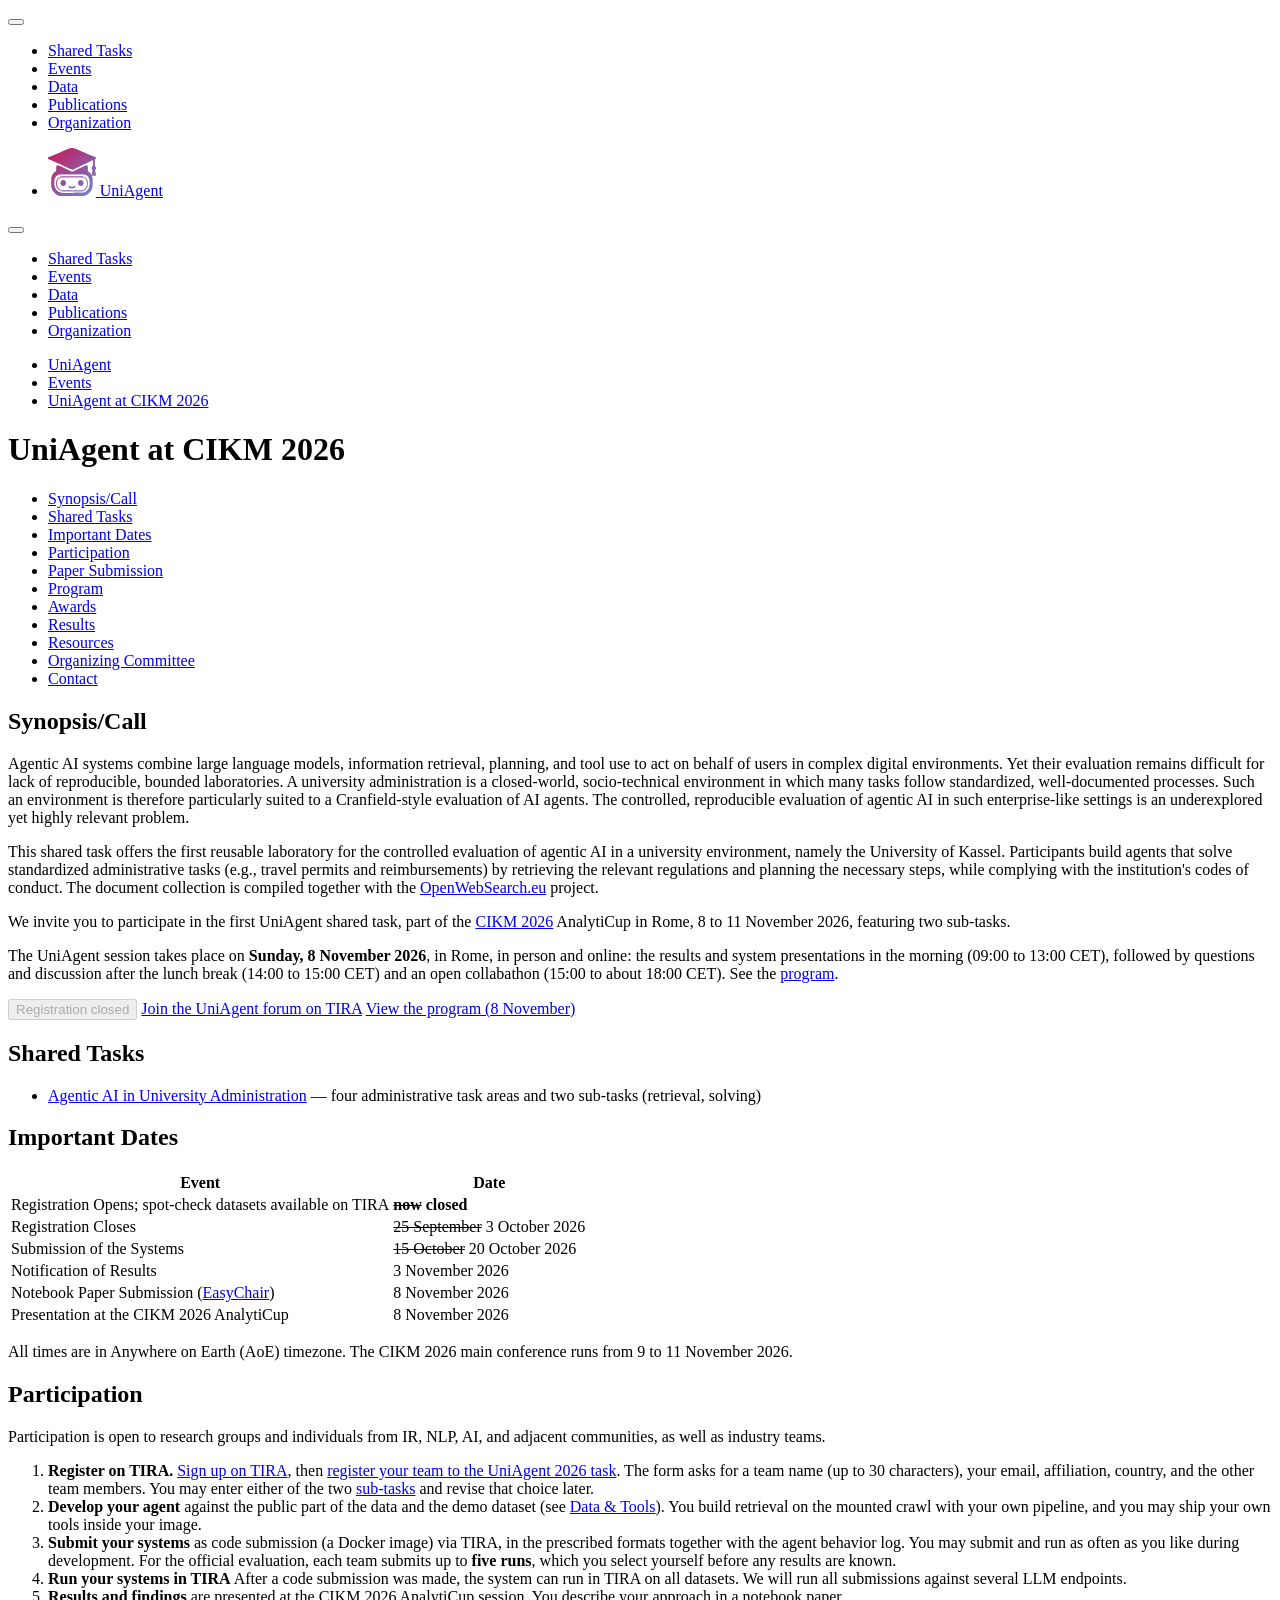
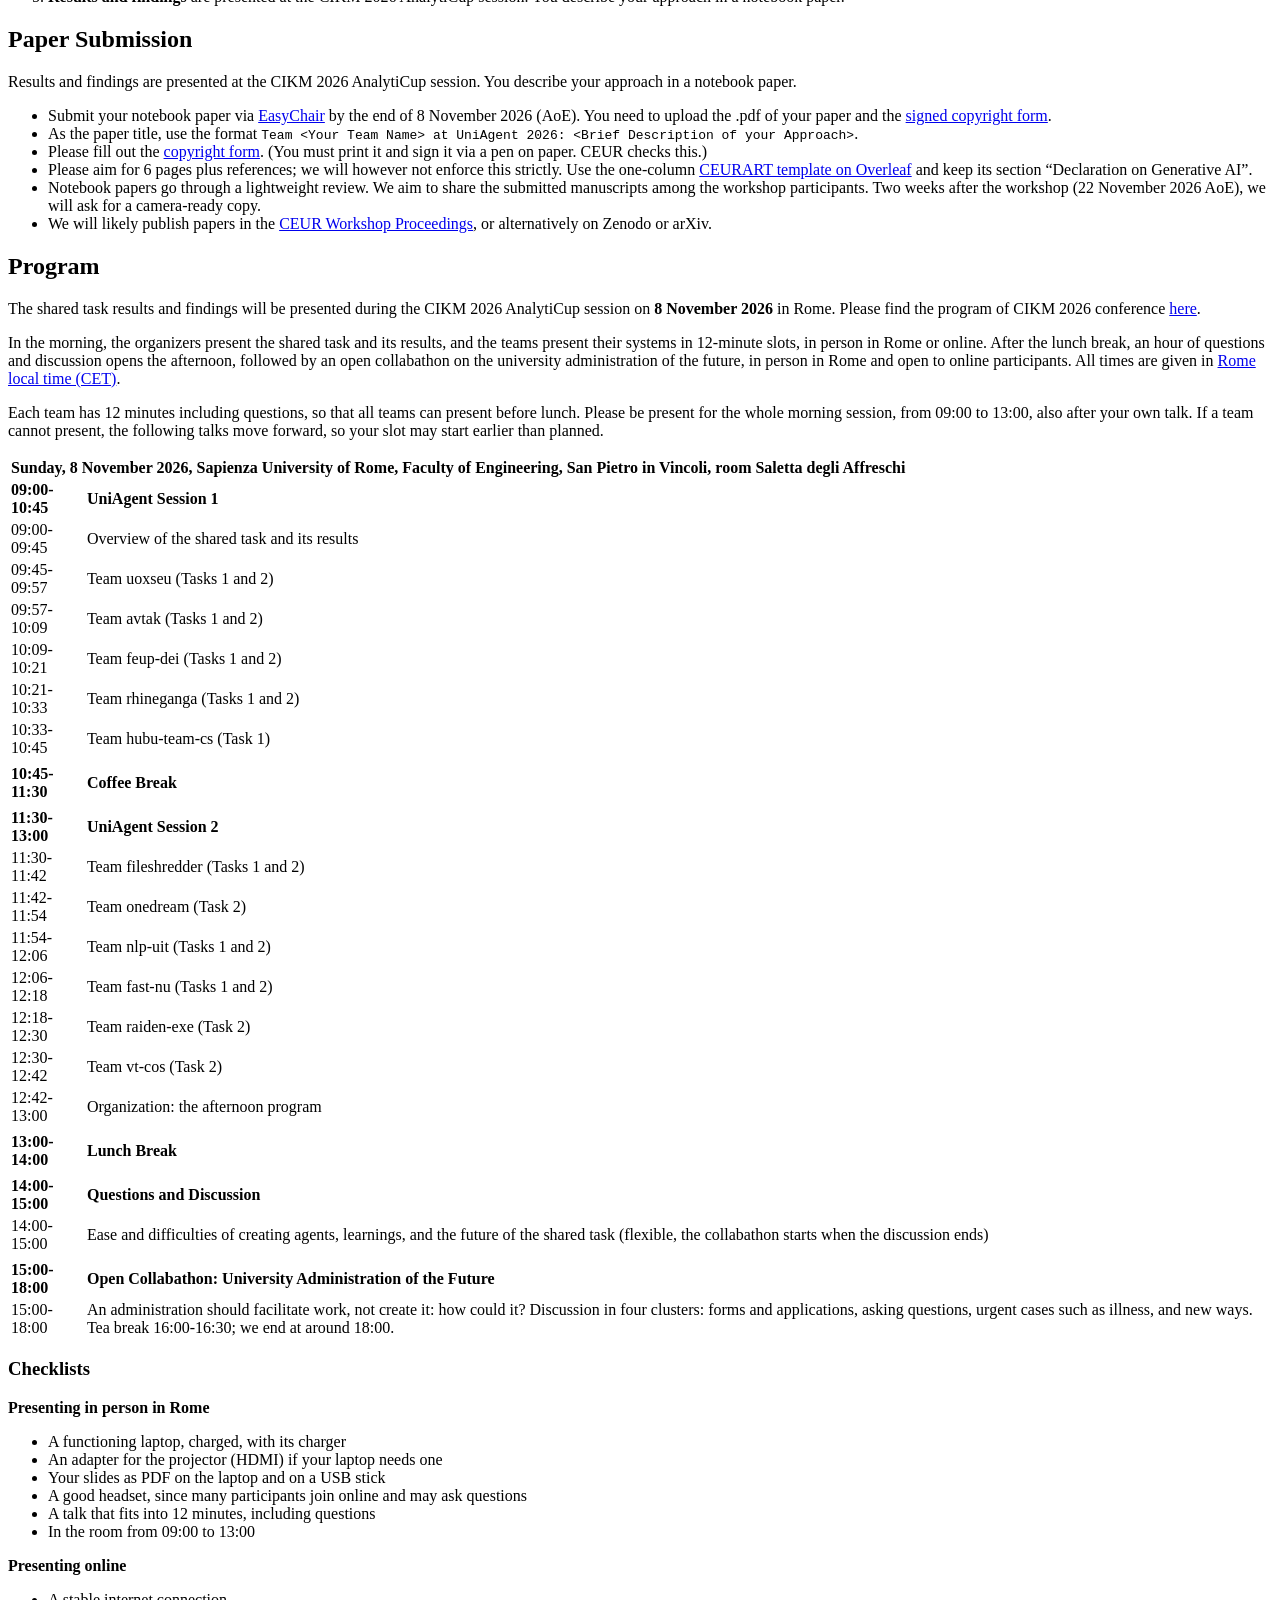
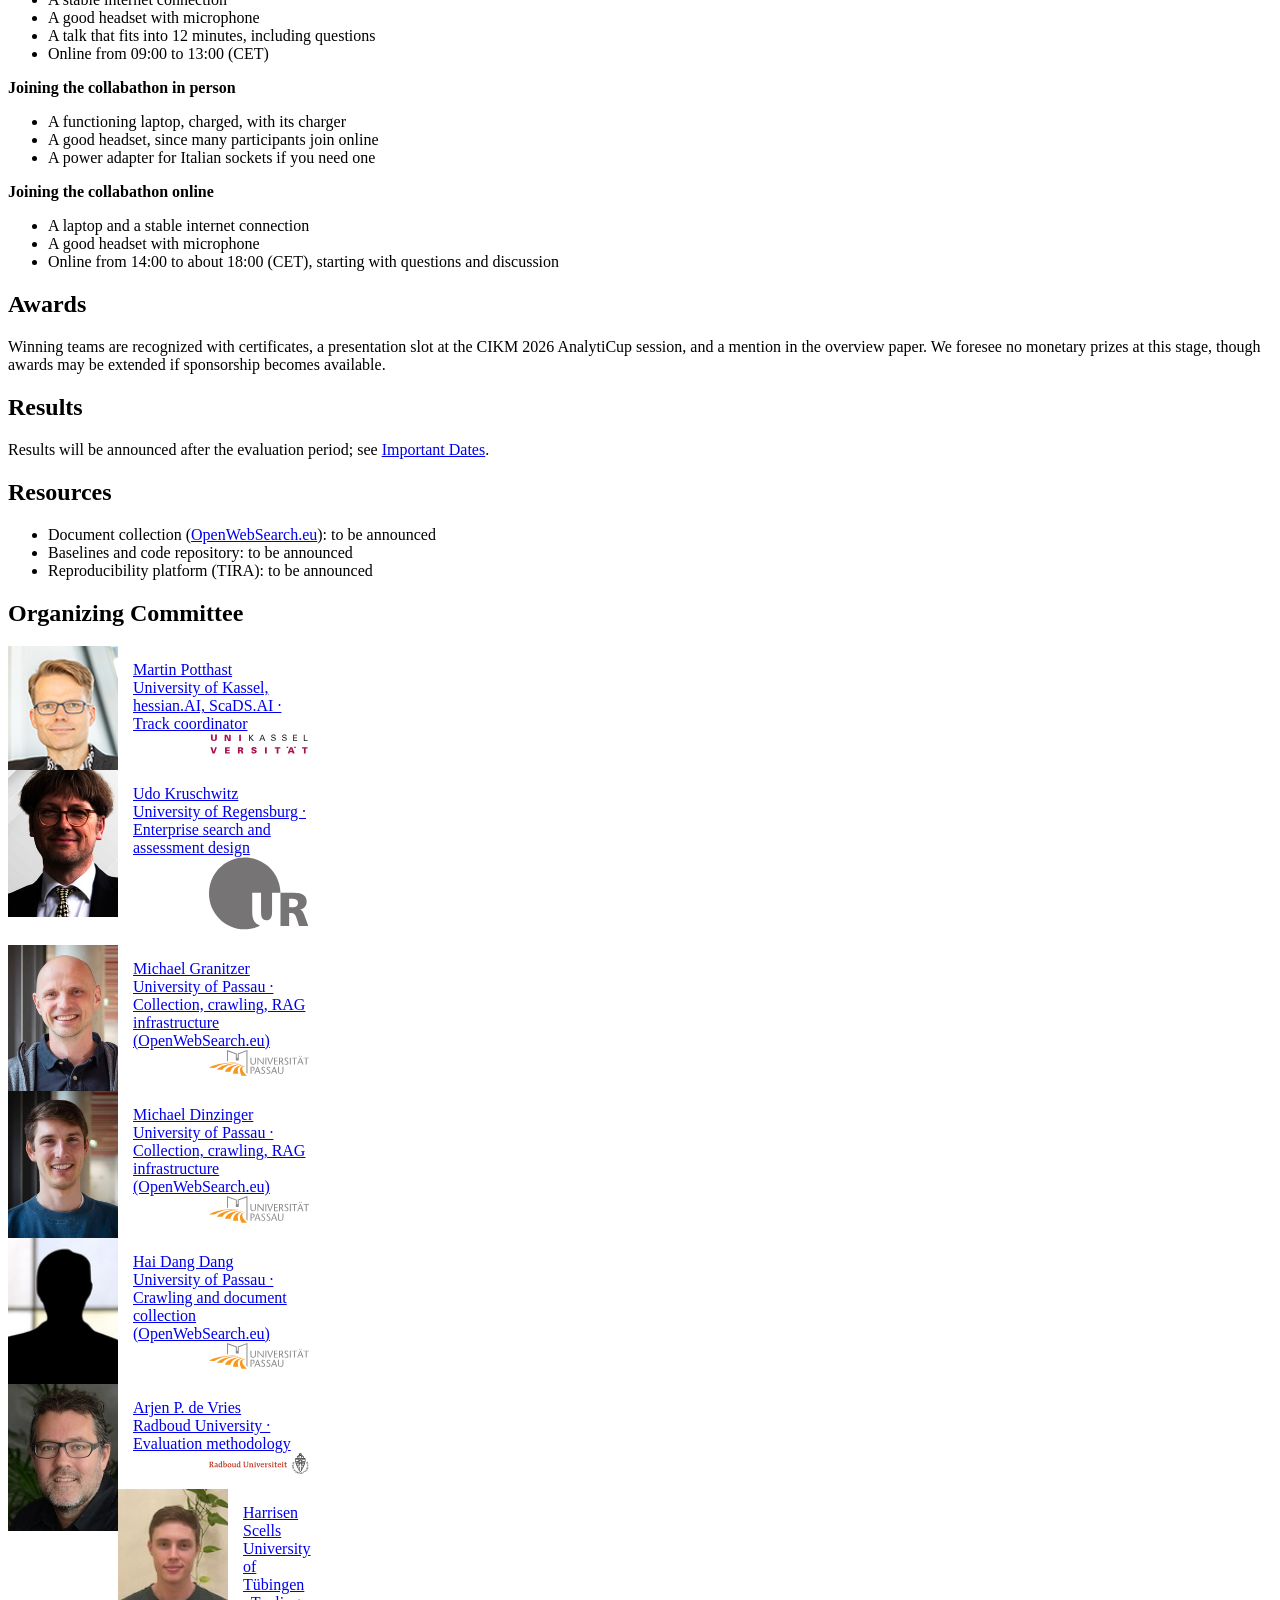
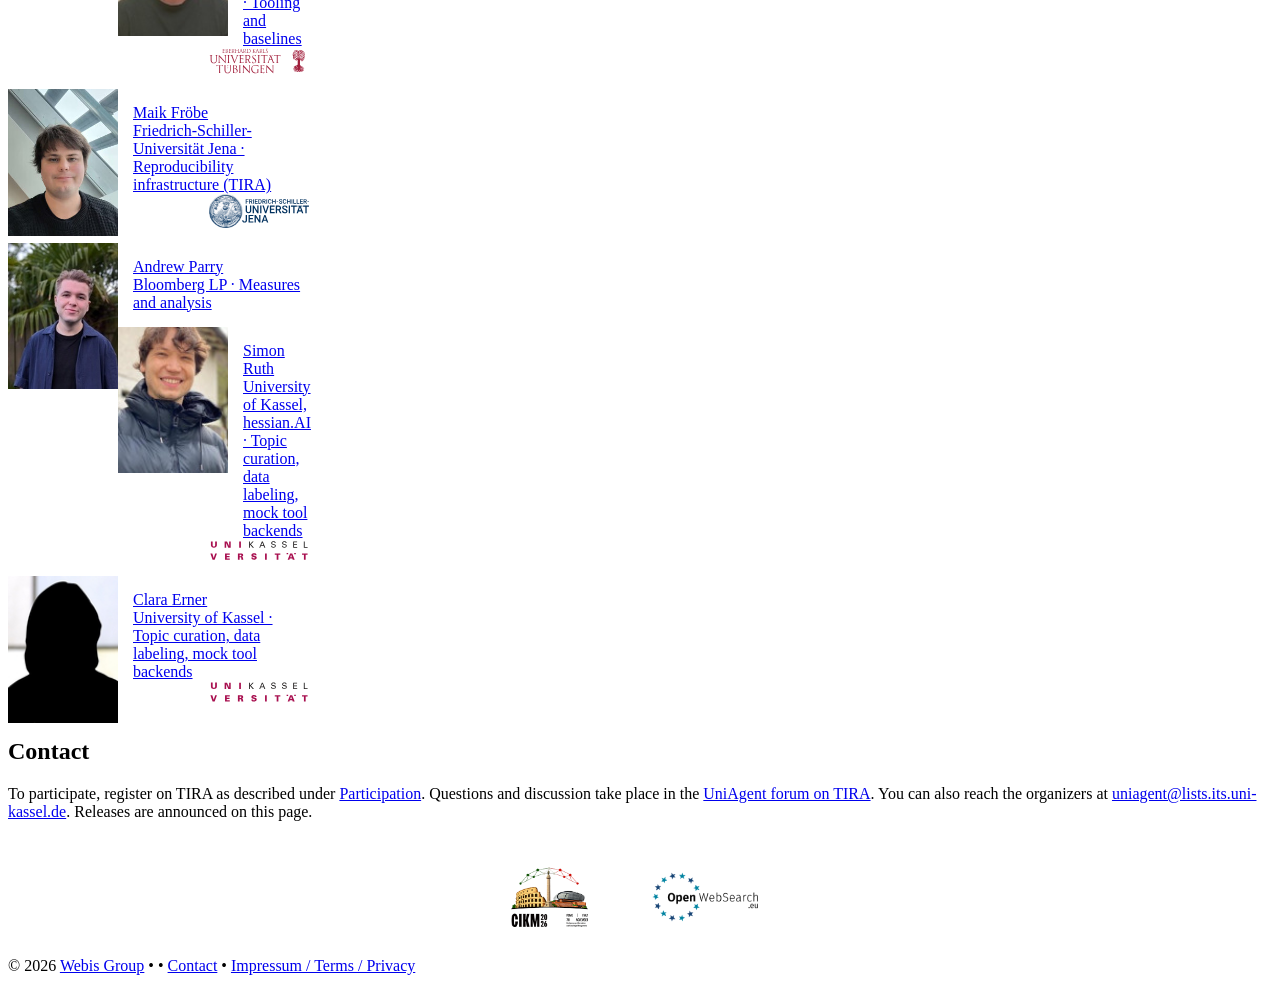
==== commit d9b23cc1: "update hackathon name" ====
--- a/cikm26/uniagent26-web/index.html
+++ b/cikm26/uniagent26-web/index.html
@@ -159,7 +159,7 @@
 
 <p>The UniAgent session takes place on <b>Sunday, 8&nbsp;November&nbsp;2026</b>, in Rome, in person and online:
 the results and system presentations in the morning (09:00 to 13:00 CET), followed by questions and discussion
-after the lunch break (14:00 to 15:00 CET) and an open hackathon (15:00 to 18:30 CET). See the <a href="#index-program">program</a>.</p>
+after the lunch break (14:00 to 15:00 CET) and an open collabathon (15:00 to about 18:00 CET). See the <a href="#index-program">program</a>.</p>
 
 <button class="uk-button uk-button-primary" type="button" disabled>Registration closed</button>
 <a class="uk-button uk-button-primary" href="https://www.tira.io/c/uniagent">Join the UniAgent forum on TIRA</a>
@@ -236,8 +236,8 @@
         <a href="https://cikm2026.diag.uniroma1.it/program/" target="_blank" rel="noopener">here</a>.</p>
         <p>In the morning, the organizers present the shared task and its results, and the teams
         present their systems in 12-minute slots, in person in Rome or online. After the lunch break,
-        an hour of questions and discussion opens the afternoon, followed by an open hackathon on the
-        university of the future, in person in Rome and open to online participants. All times are given in
+        an hour of questions and discussion opens the afternoon, followed by an open collabathon on the
+        university administration of the future, in person in Rome and open to online participants. All times are given in
         <a href="https://time.is/Rome" target="_blank" rel="noopener">Rome local time (CET)</a>.</p>
         <p>Each team has 12 minutes including questions, so that all teams can present before lunch. Please be present
         for the whole morning session, from 09:00 to 13:00, also after your own talk. If a team
@@ -268,10 +268,10 @@
             <tr><td class="uk-text-nowrap"><b>13:00-14:00</b></td><td><b>Lunch Break</b></td></tr>
             <tr><td colspan="2"></td></tr>
             <tr><td class="uk-text-nowrap"><b>14:00-15:00</b></td><td><b>Questions and Discussion</b></td></tr>
-            <tr><td class="uk-text-nowrap">14:00-15:00</td><td>Ease and difficulties of creating agents, learnings, and the future of the shared task (flexible, the hackathon starts when the discussion ends)</td></tr>
+            <tr><td class="uk-text-nowrap">14:00-15:00</td><td>Ease and difficulties of creating agents, learnings, and the future of the shared task (flexible, the collabathon starts when the discussion ends)</td></tr>
             <tr><td colspan="2"></td></tr>
-            <tr><td class="uk-text-nowrap"><b>15:00-18:30</b></td><td><b>Open Hackathon: The University of the Future</b></td></tr>
-            <tr><td class="uk-text-nowrap">15:00-18:30</td><td>How will learning and interaction with the university work? In person, with chatbots, or with agents, and where will the chatbots and agents be? Tea break 16:00-16:30.</td></tr>
+            <tr><td class="uk-text-nowrap"><b>15:00-18:00</b></td><td><b>Open Collabathon: University Administration of the Future</b></td></tr>
+            <tr><td class="uk-text-nowrap">15:00-18:00</td><td>An administration should facilitate work, not create it: how could it? Discussion in four clusters: forms and applications, asking questions, urgent cases such as illness, and new ways. Tea break 16:00-16:30; we end at around 18:00.</td></tr>
         </tbody>
         </table>
 
@@ -292,17 +292,17 @@
             <li>A talk that fits into 12 minutes, including questions</li>
             <li>Online from 09:00 to 13:00 (CET)</li>
         </ul>
-        <p><b>Joining the hackathon in person</b></p>
+        <p><b>Joining the collabathon in person</b></p>
         <ul class="uk-list uk-list-bullet">
             <li>A functioning laptop, charged, with its charger</li>
             <li>A good headset, since many participants join online</li>
             <li>A power adapter for Italian sockets if you need one</li>
         </ul>
-        <p><b>Joining the hackathon online</b></p>
+        <p><b>Joining the collabathon online</b></p>
         <ul class="uk-list uk-list-bullet">
             <li>A laptop and a stable internet connection</li>
             <li>A good headset with microphone</li>
-            <li>Online from 14:00 to 18:30 (CET), starting with questions and discussion</li>
+            <li>Online from 14:00 to about 18:00 (CET), starting with questions and discussion</li>
         </ul>
 
 <h2 id="index-awards" class="uk-margin-large-top">Awards</h2>
